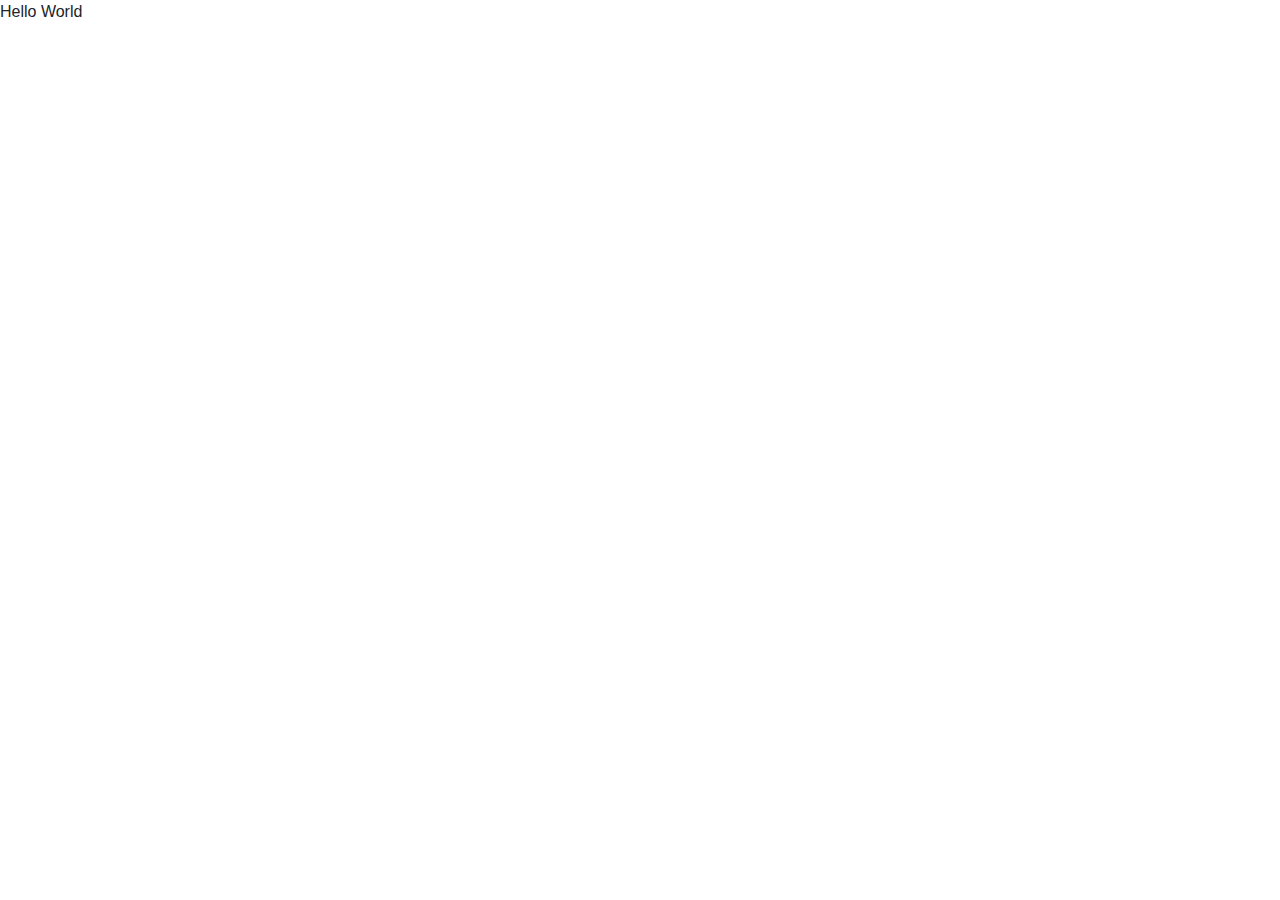
==== index.html @ 58c89ba2 "first commit" ====
<!DOCTYPE HTML>
<html>

<head>
	<title>Mouth Burst</title>
	<meta charset="utf-8" />
	<meta name="viewport" content="width=device-width, initial-scale=1, user-scalable=no" />
	<link rel="stylesheet" href="assets/css/main.css" />
	<link rel="stylesheet" href="https://stackpath.bootstrapcdn.com/bootstrap/4.3.1/css/bootstrap.min.css" />

</head>

<body>

Hello World

</body>

</html>
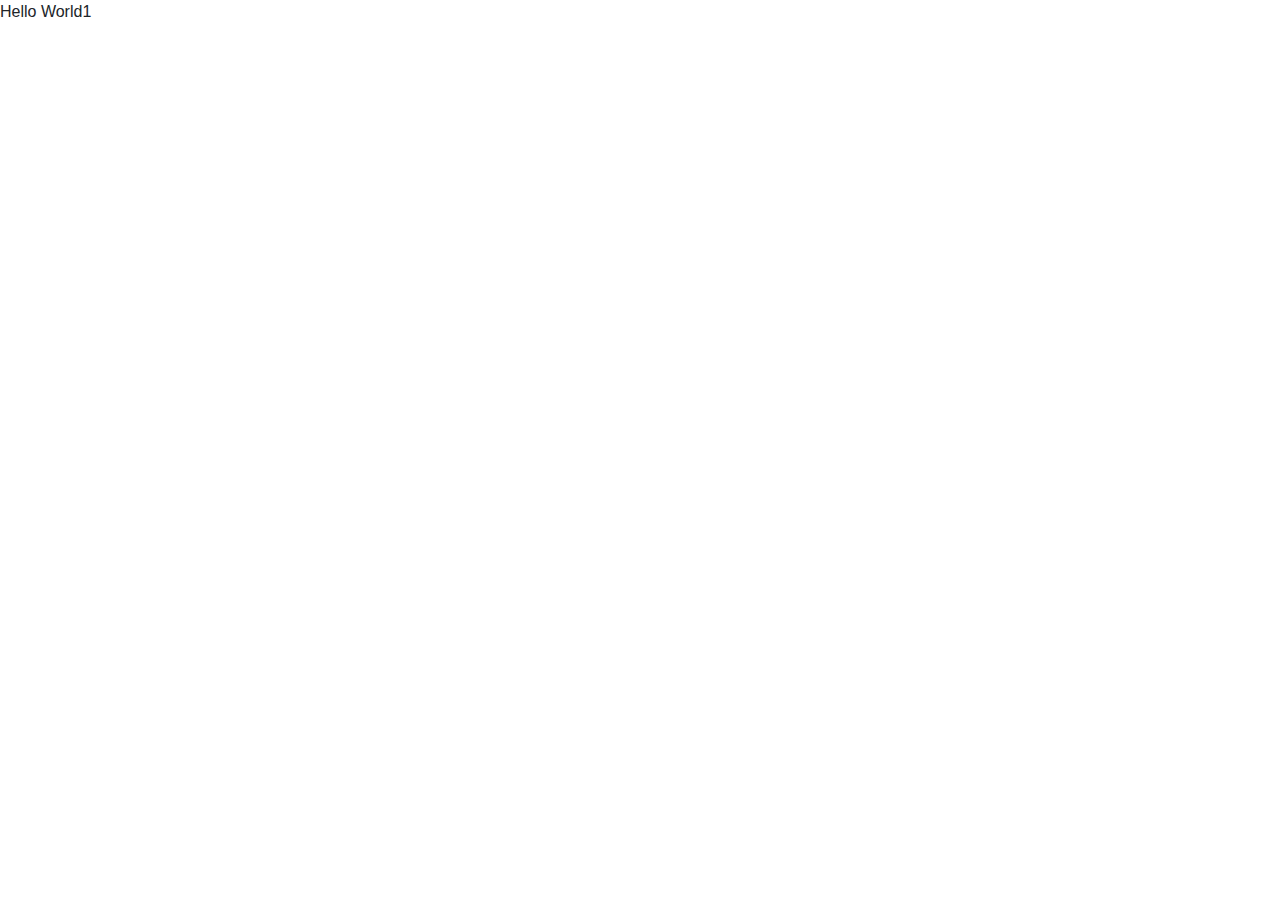
==== commit 40b46edd: "t1" ====
--- a/index.html
+++ b/index.html
@@ -5,14 +5,13 @@
 	<title>Mouth Burst</title>
 	<meta charset="utf-8" />
 	<meta name="viewport" content="width=device-width, initial-scale=1, user-scalable=no" />
-	<link rel="stylesheet" href="assets/css/main.css" />
 	<link rel="stylesheet" href="https://stackpath.bootstrapcdn.com/bootstrap/4.3.1/css/bootstrap.min.css" />
 
 </head>
 
 <body>
 
-Hello World
+Hello World1
 
 </body>
 
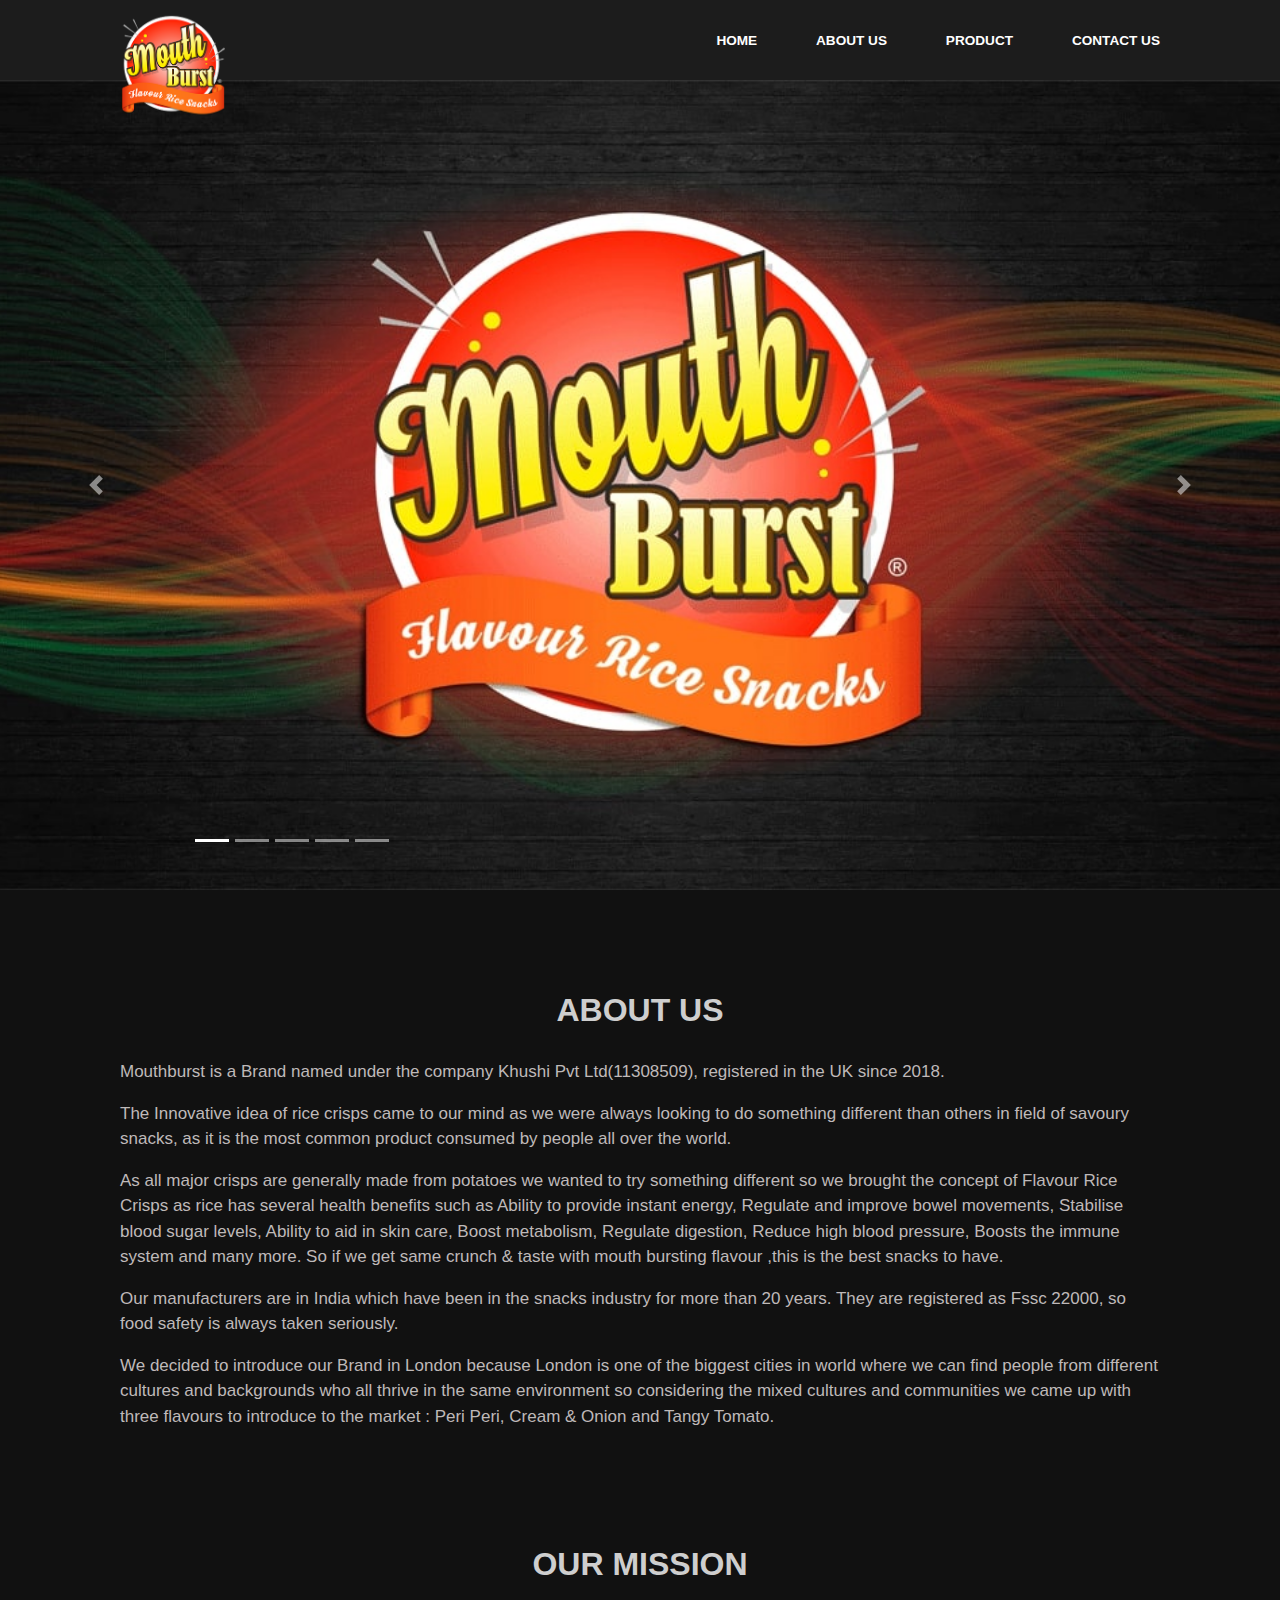
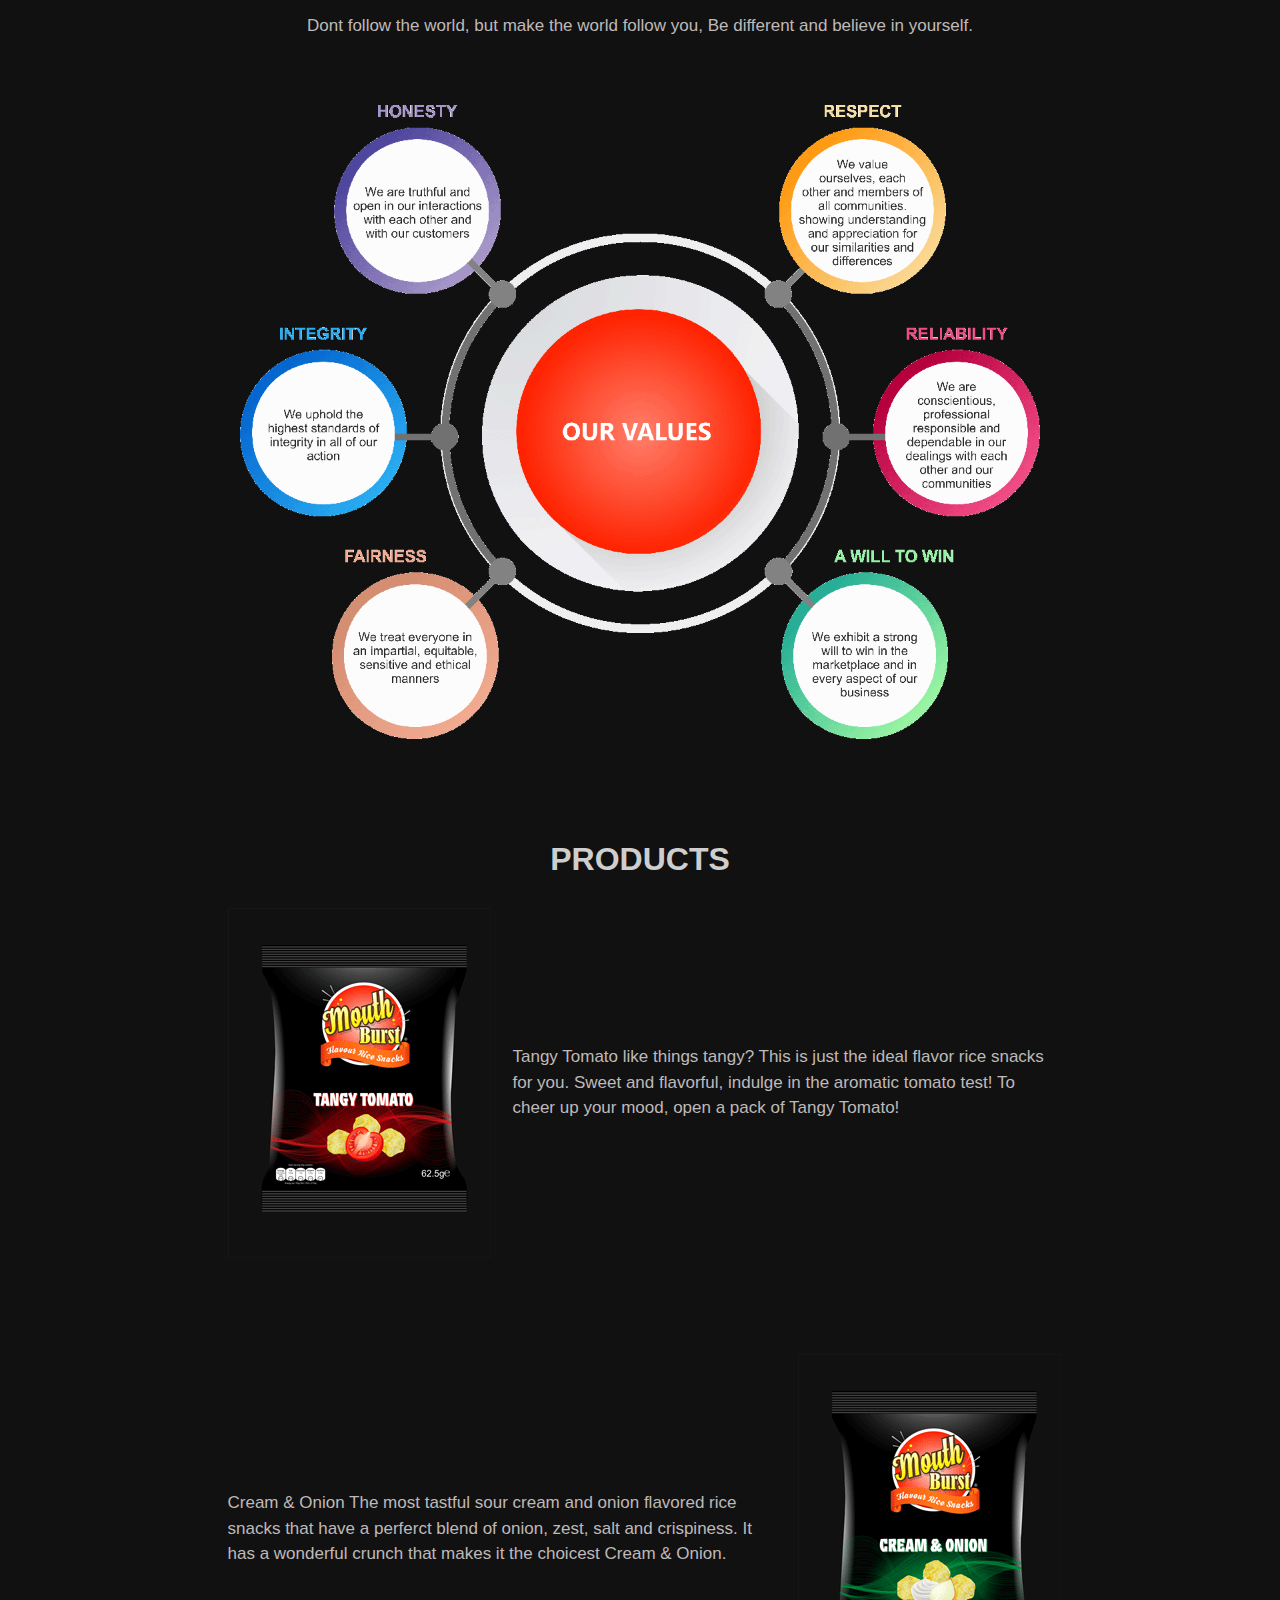
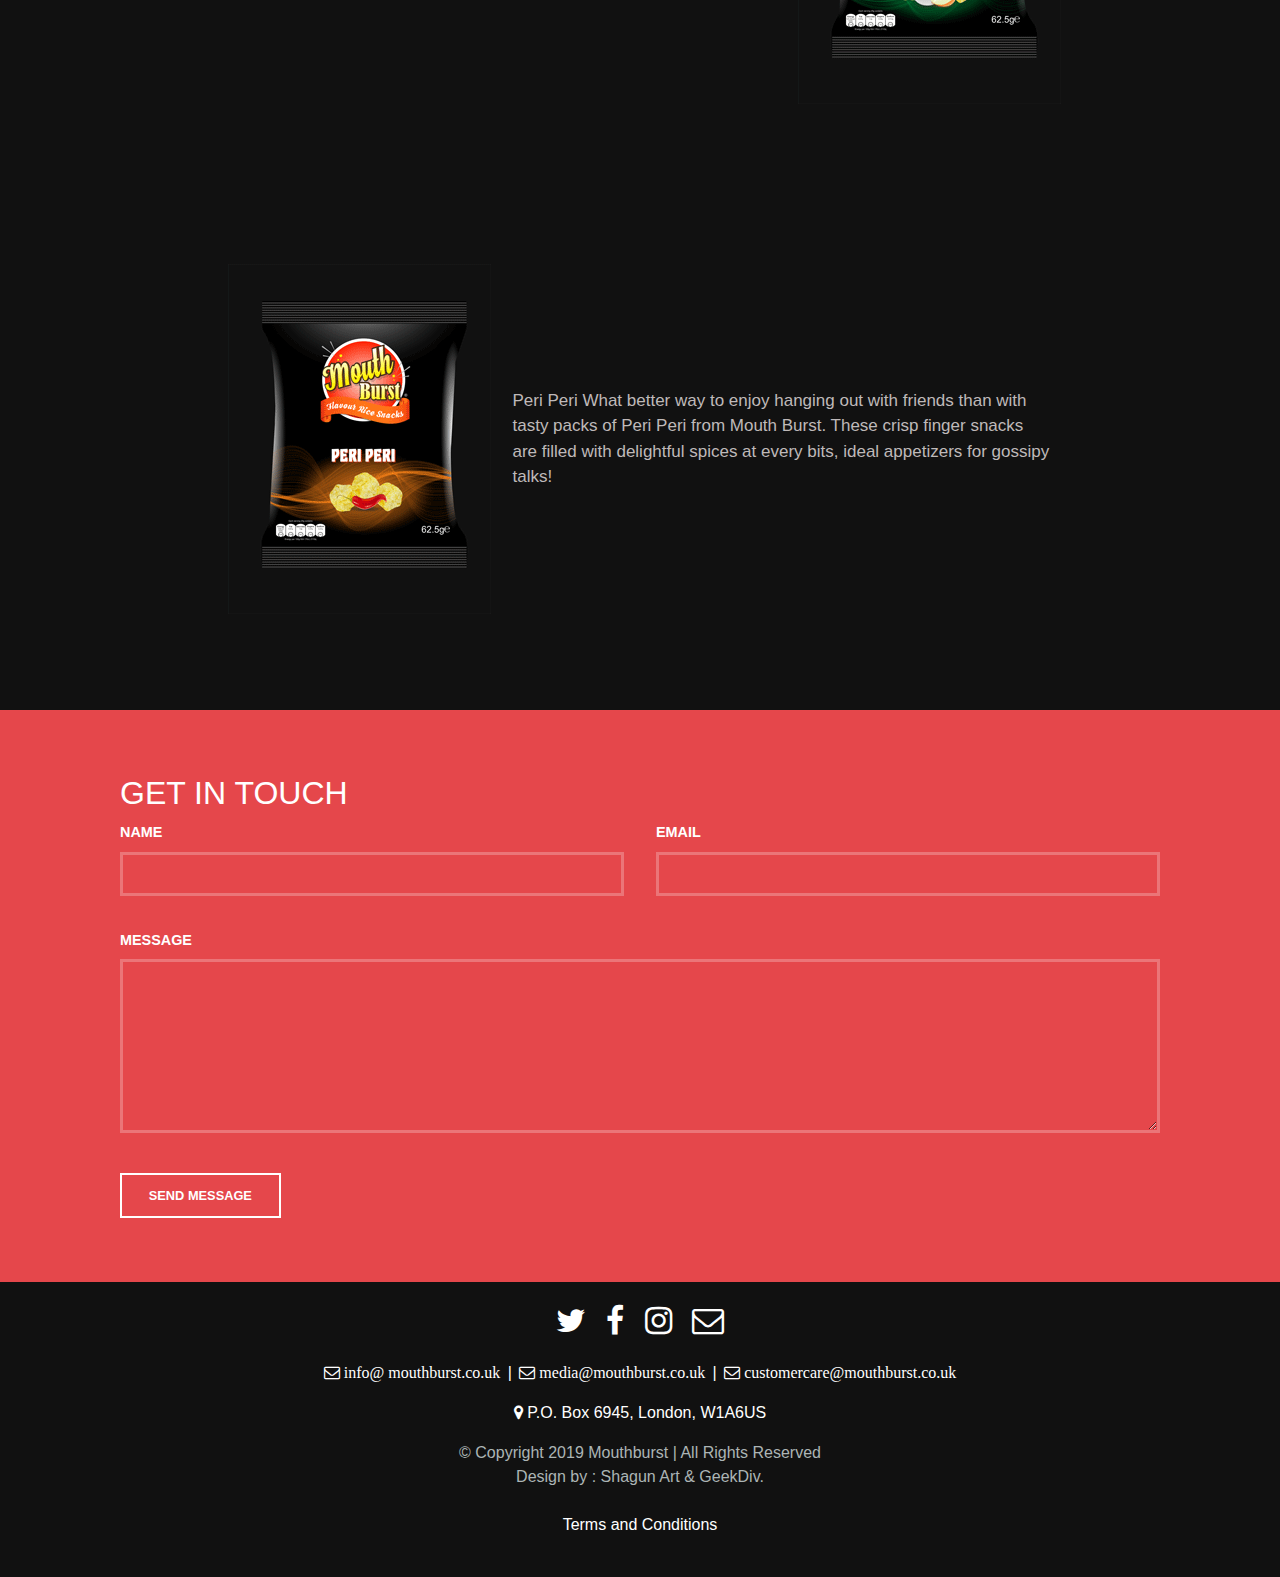
==== commit 734186a9: "t2" ====
--- a/index.html
+++ b/index.html
@@ -1,17 +1,399 @@
 <!DOCTYPE HTML>
+<!--
+	@Author : Divyesh Kanzariya
+	@Design By : GeekDiv
+	Released for free under the Creative Commons Attribution 3.0 license
+-->
 <html>
 
 <head>
 	<title>Mouth Burst</title>
 	<meta charset="utf-8" />
 	<meta name="viewport" content="width=device-width, initial-scale=1, user-scalable=no" />
+	<link rel="stylesheet" href="assets/css/main.css" />
 	<link rel="stylesheet" href="https://stackpath.bootstrapcdn.com/bootstrap/4.3.1/css/bootstrap.min.css" />
 
 </head>
 
 <body>
 
-Hello World1
+	<!-- Header -->
+	<header id="header">
+		<div class="inner">
+
+			<div class="logos">
+				<img src="images/logo.png" alt="" />
+			</div>
+
+			<nav id="nav">
+				<a href="./">Home</a>
+				<a href="#aboutUs">About Us</a>
+				<a href="#product">Product</a>
+				<a href="#contactUs">Contact Us</a>
+			</nav>
+		</div>
+	</header>
+	<a href="#menu" class="navPanelToggle"><span class="fa fa-bars"></span></a>
+
+	<!-- Banner -->
+	<div id="carouselExampleIndicators" class="carousel slide d-none d-md-block d-lg-block" data-ride="carousel">
+		<ol class="carousel-indicators bg">
+			<li data-target="#carouselExampleIndicators" data-slide-to="0" class="active"></li>
+			<li data-target="#carouselExampleIndicators" data-slide-to="1"></li>
+			<li data-target="#carouselExampleIndicators" data-slide-to="2"></li>
+			<li data-target="#carouselExampleIndicators" data-slide-to="3"></li>
+			<li data-target="#carouselExampleIndicators" data-slide-to="4"></li>
+		</ol>
+		<div class="carousel-inner" role="listbox">
+			<!-- Slide One - Set the background image for this slide in the line below -->
+			<div class="carousel-item slider-img-1 active">
+				<div class="carousel-caption d-none d-md-block">
+					<!-- <h2 class="display-4">First Slide</h2>
+						 <p class="lead">This is a description for the first slide.</p> -->
+				</div>
+			</div>
+
+			<!-- Slide Two - Set the background image for this slide in the line below -->
+			<div class="carousel-item slider-img-2">
+				<div class="carousel-caption d-none d-md-block">
+					<!-- <h2 class="display-4">Second Slide</h2>
+						 <p class="lead">This is a description for the second slide.</p> -->
+				</div>
+			</div>
+			<!-- Slide Three - Set the background image for this slide in the line below -->
+			<div class="carousel-item slider-img-3">
+				<div class="carousel-caption d-none d-md-block">
+					<!-- <h2 class="display-4">Third Slide</h2>
+						 <p class="lead">This is a description for the third slide.</p> -->
+				</div>
+			</div>
+			<!-- Slide Four - Set the background image for this slide in the line below -->
+			<div class="carousel-item slider-img-4">
+				<div class="carousel-caption d-none d-md-block">
+					<!-- <h2 class="display-4">Third Slide</h2>
+						   <p class="lead">This is a description for the third slide.</p> -->
+				</div>
+			</div>
+			<!-- Slide Five - Set the background image for this slide in the line below -->
+			<div class="carousel-item slider-img-5">
+				<div class="carousel-caption d-none d-md-block">
+					<!-- <h2 class="display-4">Third Slide</h2>
+						   <p class="lead">This is a description for the third slide.</p> -->
+				</div>
+			</div>
+		</div>
+		<a class="carousel-control-prev" href="#carouselExampleIndicators" role="button" data-slide="prev">
+			<span class="carousel-control-prev-icon" aria-hidden="true"></span>
+			<span class="sr-only">Previous</span>
+		</a>
+		<a class="carousel-control-next" href="#carouselExampleIndicators" role="button" data-slide="next">
+			<span class="carousel-control-next-icon" aria-hidden="true"></span>
+			<span class="sr-only">Next</span>
+		</a>
+	</div>
+
+	<div id="carouselExampleIndicatorsM" class="carousel slide d-block d-sm-none" data-ride="carousel">
+		<ol class="carousel-indicators bg">
+			<li data-target="#carouselExampleIndicatorsM" data-slide-to="0" class="active"></li>
+			<li data-target="#carouselExampleIndicatorsM" data-slide-to="1"></li>
+			<li data-target="#carouselExampleIndicatorsM" data-slide-to="2"></li>
+			<li data-target="#carouselExampleIndicatorsM" data-slide-to="3"></li>
+			<li data-target="#carouselExampleIndicatorsM" data-slide-to="4"></li>
+		</ol>
+		<div class="carousel-inner" role="listbox">
+			<div class="carousel-item slider-img-m-1 active">
+				<div class="carousel-caption d-none d-md-block">
+				</div>
+			</div>
+
+			<div class="carousel-item slider-img-m-2">
+				<div class="carousel-caption d-none d-md-block">
+				</div>
+			</div>
+			<div class="carousel-item slider-img-m-3">
+				<div class="carousel-caption d-none d-md-block">
+				</div>
+			</div>
+			<div class="carousel-item slider-img-m-4">
+				<div class="carousel-caption d-none d-md-block">
+				</div>
+			</div>
+			<div class="carousel-item slider-img-m-5">
+				<div class="carousel-caption d-none d-md-block">
+				</div>
+			</div>
+		</div>
+		<a class="carousel-control-prev" href="#carouselExampleIndicatorsM" role="button" data-slide="prev">
+			<span class="carousel-control-prev-icon" aria-hidden="true"></span>
+			<span class="sr-only">Previous</span>
+		</a>
+		<a class="carousel-control-next" href="#carouselExampleIndicatorsM" role="button" data-slide="next">
+			<span class="carousel-control-next-icon" aria-hidden="true"></span>
+			<span class="sr-only">Next</span>
+		</a>
+	</div>
+
+	<section id="aboutUs">
+		<div class="inner about pad50">
+			<header>
+				<div class="text-center product-lbl bot-pad">ABOUT US</div>
+			</header>
+			<p>Mouthburst is a Brand named under the company Khushi Pvt Ltd(11308509), registered in the UK since 2018.
+			</p>
+
+			<p>The Innovative idea of rice crisps came to our mind as we were always looking to do something different
+				than others in field of savoury snacks, as it is the most common product consumed by people all over the
+				world.</p>
+
+			<p>As all major crisps are generally made from potatoes we wanted to try something different so we brought
+				the concept of Flavour Rice Crisps as rice has several health benefits such as
+				Ability to provide instant energy, Regulate and improve bowel movements, Stabilise blood sugar levels,
+				Ability to aid in skin care, Boost metabolism, Regulate digestion, Reduce high blood pressure, Boosts
+				the immune system and many more. So if we get same crunch & taste with mouth bursting flavour ,this is
+				the best snacks to have.</p>
+
+			<p>Our manufacturers are in India which have been in the snacks industry for more than 20 years. They are
+				registered as Fssc 22000, so food safety is always taken seriously. </p>
+
+			<p>We decided to introduce our Brand in London because London is one of the biggest cities in world where we
+				can find people from different cultures and backgrounds who all thrive in the same environment so
+				considering the mixed cultures and communities we came up with three flavours to introduce to the market
+				: Peri Peri, Cream & Onion and Tangy Tomato.</p>
+		</div>
+
+		<div class="inner about pad50 pad-top20">
+			<header>
+				<div class="text-center product-lbl bot-pad top-pad">OUR MISSION</div>
+			</header>
+			<p class="text-center">Dont follow the world, but make the world follow you, Be different and believe in
+				yourself.</p>
+		</div>
+
+		<div class="inner about img-width-50">
+			<div class="text-center">
+				<img class="img-fluid" src="images/our-values.png" alt="" />
+			</div>
+
+		</div>
+
+
+		<div id="product"> </div>
+	</section>
+
+
+
+	<!-- Three -->
+	<section id="three">
+		<div class="text-center product-lbl bot-pad">PRODUCTS</div>
+		<div class="inner d-block d-sm-none">
+
+			<article>
+				<div class="content">
+					<!-- <span class="icon fa-laptop"></span>
+							<header>
+								<h3>Tempus Feugiat</h3>
+							</header>
+							<p>Morbi interdum mollis sapien. Sed ac risus. Phasellus lacinia, magna lorem ullamcorper laoreet, lectus arcu.</p>
+							<ul class="actions">
+								<li><a href="#" class="button alt">Learn More</a></li>
+							</ul> -->
+
+					<div class="product-item text-center">
+						<img src="images/mb1.png" alt="" />
+					</div>
+					<div class="text-center co product-name">Tangy Tomato</div>
+					<p class="pad15 text-center">
+						Tangy Tomato like things tangy? This is just the ideal flavor
+						rice snacks for you. Sweet and flavorful, indulge in the aromatic
+						tomato test! To cheer up your mood, open a pack of Tangy Tomato!
+					</p>
+				</div>
+			</article>
+			<article>
+				<div class="content">
+					<div class="product-item text-center">
+						<img src="images/mb2.png" alt="" />
+					</div>
+					<div class="text-center co product-name">Cream & Onion</div>
+					<p class="pad15 text-center">
+						Cream & Onion The most tastful sour cream and onion flavored rice
+						snacks that have a perferct blend of onion, zest, salt and
+						crispiness. It has a wonderful crunch that makes it the choicest
+						Cream & Onion.
+					</p>
+				</div>
+			</article>
+			<article>
+				<div class="content">
+					<div class="product-item text-center">
+						<img src="images/mb3.png" alt="" />
+					</div>
+					<div class="text-center co product-name">Prei Peri</div>
+				</div>
+				<p class="pad15 text-center">
+					Peri Peri What better way to enjoy hanging out with friends than
+					with tasty packs of Peri Peri from Mouth Burst. These crisp finger
+					snacks are filled with delightful spices at every bits, ideal
+					appetizers for gossipy talks!
+				</p>
+			</article>
+		</div>
+
+		<div>
+
+			<!-- One -->
+			<section id="one" class="pd-sec">
+				<div class="container">
+					<div class="row justify-content-md-center">
+						<div class="col-3">
+							<div class="product-item text-center">
+								<img src="images/mb1.png" alt="" />
+							</div>
+						</div>
+						<div class="col-9 col-md-6 col-sm-6 align-self-center pd-text">
+							Tangy Tomato like things tangy? This is just the ideal flavor rice
+							snacks for you. Sweet and flavorful, indulge in the aromatic tomato
+							test! To cheer up your mood, open a pack of Tangy Tomato!
+						</div>
+					</div>
+				</div>
+			</section>
+
+			<section id="secProduct" class="pd-sec">
+				<div class="container">
+					<div class="row justify-content-md-center">
+						<div class="col-9 col-md-6 col-sm-6 align-self-center pd-text">
+							Cream & Onion The most tastful sour cream and onion flavored rice
+							snacks that have a perferct blend of onion, zest, salt and
+							crispiness. It has a wonderful crunch that makes it the choicest
+							Cream & Onion.
+						</div>
+						<div class="col-3">
+							<div class="product-item text-center">
+								<img src="images/mb2.png" alt="" />
+							</div>
+						</div>
+					</div>
+				</div>
+			</section>
+
+			<section id="thirdProduct" class="pd-sec">
+				<div class="container">
+					<div class="row justify-content-md-center">
+						<div class="col-3">
+							<div class="product-item text-center">
+								<img src="images/mb3.png" alt="" />
+							</div>
+						</div>
+						<div class="col-9 col-md-6 col-sm-6 align-self-center pd-text">
+							Peri Peri What better way to enjoy hanging out with friends than
+							with tasty packs of Peri Peri from Mouth Burst. These crisp finger
+							snacks are filled with delightful spices at every bits, ideal
+							appetizers for gossipy talks!
+						</div>
+					</div>
+				</div>
+				<div id="contactUs"></div>
+			</section>
+
+
+		</div>
+
+
+
+
+
+	</section>
+
+	<!-- Footer -->
+	<section id="footer">
+		<div class="inner">
+			<header>
+				<h2>Get in Touch</h2>
+			</header>
+			<form method="post" action="#">
+				<div class="field half first">
+					<label for="name">Name</label>
+					<input type="text" name="name" id="name" />
+				</div>
+				<div class="field half">
+					<label for="email">Email</label>
+					<input type="text" name="email" id="email" />
+				</div>
+				<div class="field">
+					<label for="message">Message</label>
+					<textarea name="message" id="message" rows="6"></textarea>
+				</div>
+				<ul class="actions">
+					<li><input type="submit" value="Send Message" class="alt" /></li>
+				</ul>
+			</form>
+			<!-- <div class="copyright">
+						&copy; GeekDiv Design by : <a href="">GeekDiv</a>. Images by <a href="">Shagun Art</a>
+					</div> -->
+		</div>
+	</section>
+
+	<footer id="footer-item" class="text-center">
+		<div class="container">
+			<ul class="icons">
+				<li class="mrg-top"><a class="icon fa-twitter icon-color-white"
+						href="https://twitter.com/mouthburst"><span class="label">Twitter</span></a></li>
+				<li class="mrg-top"><a class="icon fa-facebook icon-color-white"
+						href="https://www.facebook.com/mouthburst.co.uk/"><span class="label">Facebook</span></a></li>
+				<li class="mrg-top"><a class="icon fa-instagram icon-color-white"
+						href="https://www.instagram.com/mouthburst.co.uk/"><span class="label">Instagram</span></a></li>
+				<li class="mrg-top"><a class="icon fa-envelope-o icon-color-white"
+						href="mailto:info@ mouthburst.co.uk"><span class="label">Email</span></a></li>
+			</ul>
+		</div>
+
+		<p>
+			<a href="mailto:info@ mouthburst.co.uk" class="icon-color-white">
+				<i class="fa fa-envelope-o"> info@ mouthburst.co.uk</i>
+			</a>
+			<span class="pad-top-bot">|</span>
+			<a href="mailto:media@mouthburst.co.uk" class="icon-color-white">
+				<i class="fa fa-envelope-o"> media@mouthburst.co.uk</i>
+			</a>
+			<span class="pad-top-bot">|</span>
+			<a href="mailto:customercare@mouthburst.co.uk" class="icon-color-white">
+				<i class="fa fa-envelope-o"> customercare@mouthburst.co.uk</i>
+			</a>
+
+			<div class="text-center">
+				<a class="icon-color-white ">
+					<i class="fa fa-map-marker"></i> P.O. Box 6945, London, W1A6US
+				</a>
+			</div>
+
+
+		</p>
+
+		<p>
+			<span class="copyright">
+				&copy; Copyright 2019 Mouthburst | All Rights Reserved
+				<span class=" d-none d-md-block d-lg-block">
+					Design by : Shagun Art & GeekDiv.
+				</span>
+				<br />
+				<a class="icon-color-white" href="./term-and-condition">
+					Terms and Conditions
+				</a>
+
+			</span>
+			<div class="hideDiv">
+				&copy;
+			</div>
+	</footer>
+
+
+	<!-- Scripts -->
+	<script src="assets/js/jquery.min.js"></script>
+	<script src="https://stackpath.bootstrapcdn.com/bootstrap/4.3.1/js/bootstrap.bundle.min.js"></script>
+	<script src="assets/js/skel.min.js"></script>
+	<script src="assets/js/util.js"></script>
+	<script src="assets/js/main.js"></script>
 
 </body>
 
--- a/assets/css/main.css
+++ b/assets/css/main.css
@@ -0,0 +1,3792 @@
+@import url(font-awesome.min.css);
+@import url("https://fonts.googleapis.com/css?family=Lato:300,400,700|Pacifico");
+
+/*
+	@Author : Divyesh Kanzariya
+	@Design By : GeekDiv
+	Released for free under the Creative Commons Attribution 3.0 license
+*/
+
+/* Reset */
+
+html,
+body,
+div,
+span,
+applet,
+object,
+iframe,
+h1,
+h2,
+h3,
+h4,
+h5,
+h6,
+p,
+blockquote,
+pre,
+a,
+abbr,
+acronym,
+address,
+big,
+cite,
+code,
+del,
+dfn,
+em,
+img,
+ins,
+kbd,
+q,
+s,
+samp,
+small,
+strike,
+strong,
+sub,
+sup,
+tt,
+var,
+b,
+u,
+i,
+center,
+dl,
+dt,
+dd,
+ol,
+ul,
+li,
+fieldset,
+form,
+label,
+legend,
+table,
+caption,
+tbody,
+tfoot,
+thead,
+tr,
+th,
+td,
+article,
+aside,
+canvas,
+details,
+embed,
+figure,
+figcaption,
+footer,
+header,
+hgroup,
+menu,
+nav,
+output,
+ruby,
+section,
+summary,
+time,
+mark,
+audio,
+video {
+	margin: 0;
+	padding: 0;
+	border: 0;
+	font-size: 100%;
+	font: inherit;
+	vertical-align: baseline;
+}
+article,
+aside,
+details,
+figcaption,
+figure,
+footer,
+header,
+hgroup,
+menu,
+nav,
+section {
+	display: block;
+}
+body {
+	line-height: 1;
+}
+ol,
+ul {
+	list-style: none;
+}
+blockquote,
+q {
+	quotes: none;
+}
+blockquote:before,
+blockquote:after,
+q:before,
+q:after {
+	content: '';
+	content: none;
+}
+table {
+	border-collapse: collapse;
+	border-spacing: 0;
+}
+body {
+	-webkit-text-size-adjust: none;
+}
+/* Box Model */
+
+*,
+*:before,
+*:after {
+	-moz-box-sizing: border-box;
+	-webkit-box-sizing: border-box;
+	box-sizing: border-box;
+}
+/* Containers */
+
+.container {
+	margin-left: auto;
+	margin-right: auto;
+}
+.container.\31 25\25 {
+	width: 100%;
+	max-width: 100em;
+	min-width: 80em;
+}
+.container.\37 5\25 {
+	width: 60em;
+}
+.container.\35 0\25 {
+	width: 40em;
+}
+.container.\32 5\25 {
+	width: 20em;
+}
+.container {
+	width: 80em;
+}
+@media screen and (max-width: 1680px) {
+	.container.\31 25\25 {
+		width: 100%;
+		max-width: 100em;
+		min-width: 80em;
+	}
+	.container.\37 5\25 {
+		width: 60em;
+	}
+	.container.\35 0\25 {
+		width: 40em;
+	}
+	.container.\32 5\25 {
+		width: 20em;
+	}
+	.container {
+		width: 80em;
+	}
+}
+@media screen and (max-width: 1280px) {
+	.container.\31 25\25 {
+		width: 100%;
+		max-width: 81.25em;
+		min-width: 65em;
+	}
+	.container.\37 5\25 {
+		width: 48.75em;
+	}
+	.container.\35 0\25 {
+		width: 32.5em;
+	}
+	.container.\32 5\25 {
+		width: 16.25em;
+	}
+	.container {
+		width: 65em;
+	}
+}
+@media screen and (max-width: 980px) {
+	.container.\31 25\25 {
+		width: 100%;
+		max-width: 112.5%;
+		min-width: 90%;
+	}
+	.container.\37 5\25 {
+		width: 67.5%;
+	}
+	.container.\35 0\25 {
+		width: 45%;
+	}
+	.container.\32 5\25 {
+		width: 22.5%;
+	}
+	.container {
+		width: 90%;
+	}
+}
+@media screen and (max-width: 736px) {
+	.container.\31 25\25 {
+		width: 100%;
+		max-width: 112.5%;
+		min-width: 90%;
+	}
+	.container.\37 5\25 {
+		width: 67.5%;
+	}
+	.container.\35 0\25 {
+		width: 45%;
+	}
+	.container.\32 5\25 {
+		width: 22.5%;
+	}
+	.container {
+		width: 90% !important;
+	}
+}
+@media screen and (max-width: 480px) {
+	.container.\31 25\25 {
+		width: 100%;
+		max-width: 112.5%;
+		min-width: 90%;
+	}
+	.container.\37 5\25 {
+		width: 67.5%;
+	}
+	.container.\35 0\25 {
+		width: 45%;
+	}
+	.container.\32 5\25 {
+		width: 22.5%;
+	}
+	.container {
+		width: 90% !important;
+	}
+}
+/* Grid */
+
+.row {
+	border-bottom: solid 1px transparent;
+	-moz-box-sizing: border-box;
+	-webkit-box-sizing: border-box;
+	box-sizing: border-box;
+}
+.row > * {
+	float: left;
+	-moz-box-sizing: border-box;
+	-webkit-box-sizing: border-box;
+	box-sizing: border-box;
+}
+.row:after,
+.row:before {
+	content: '';
+	display: block;
+	clear: both;
+	height: 0;
+}
+.row.uniform > * >:first-child {
+	margin-top: 0;
+}
+.row.uniform > * >:last-child {
+	margin-bottom: 0;
+}
+.row.\30 \25 > * {
+	padding: 0 0 0 0em;
+}
+.row.\30 \25 {
+	margin: 0 0 -1px 0em;
+}
+.row.uniform.\30 \25 > * {
+	padding: 0em 0 0 0em;
+}
+.row.uniform.\30 \25 {
+	margin: 0em 0 -1px 0em;
+}
+.row > * {
+	padding: 0 0 0 2em;
+}
+.row {
+	margin: 0 0 -1px -2em;
+}
+.row.uniform > * {
+	padding: 2em 0 0 2em;
+}
+.row.uniform {
+	margin: -2em 0 -1px -2em;
+}
+.row.\32 00\25 > * {
+	padding: 0 0 0 4em;
+}
+.row.\32 00\25 {
+	margin: 0 0 -1px -4em;
+}
+.row.uniform.\32 00\25 > * {
+	padding: 4em 0 0 4em;
+}
+.row.uniform.\32 00\25 {
+	margin: -4em 0 -1px -4em;
+}
+.row.\31 50\25 > * {
+	padding: 0 0 0 3em;
+}
+.row.\31 50\25 {
+	margin: 0 0 -1px -3em;
+}
+.row.uniform.\31 50\25 > * {
+	padding: 3em 0 0 3em;
+}
+.row.uniform.\31 50\25 {
+	margin: -3em 0 -1px -3em;
+}
+.row.\35 0\25 > * {
+	padding: 0 0 0 1em;
+}
+.row.\35 0\25 {
+	margin: 0 0 -1px -1em;
+}
+.row.uniform.\35 0\25 > * {
+	padding: 1em 0 0 1em;
+}
+.row.uniform.\35 0\25 {
+	margin: -1em 0 -1px -1em;
+}
+.row.\32 5\25 > * {
+	padding: 0 0 0 0.5em;
+}
+.row.\32 5\25 {
+	margin: 0 0 -1px -0.5em;
+}
+.row.uniform.\32 5\25 > * {
+	padding: 0.5em 0 0 0.5em;
+}
+.row.uniform.\32 5\25 {
+	margin: -0.5em 0 -1px -0.5em;
+}
+.\31 2u,
+.\31 2u\24 {
+	width: 100%;
+	clear: none;
+	margin-left: 0;
+}
+.\31 1u,
+.\31 1u\24 {
+	width: 91.6666666667%;
+	clear: none;
+	margin-left: 0;
+}
+.\31 0u,
+.\31 0u\24 {
+	width: 83.3333333333%;
+	clear: none;
+	margin-left: 0;
+}
+.\39 u,
+.\39 u\24 {
+	width: 75%;
+	clear: none;
+	margin-left: 0;
+}
+.\38 u,
+.\38 u\24 {
+	width: 66.6666666667%;
+	clear: none;
+	margin-left: 0;
+}
+.\37 u,
+.\37 u\24 {
+	width: 58.3333333333%;
+	clear: none;
+	margin-left: 0;
+}
+.\36 u,
+.\36 u\24 {
+	width: 50%;
+	clear: none;
+	margin-left: 0;
+}
+.\35 u,
+.\35 u\24 {
+	width: 41.6666666667%;
+	clear: none;
+	margin-left: 0;
+}
+.\34 u,
+.\34 u\24 {
+	width: 33.3333333333%;
+	clear: none;
+	margin-left: 0;
+}
+.\33 u,
+.\33 u\24 {
+	width: 25%;
+	clear: none;
+	margin-left: 0;
+}
+.\32 u,
+.\32 u\24 {
+	width: 16.6666666667%;
+	clear: none;
+	margin-left: 0;
+}
+.\31 u,
+.\31 u\24 {
+	width: 8.3333333333%;
+	clear: none;
+	margin-left: 0;
+}
+.\31 2u\24 + *,
+.\31 1u\24 + *,
+.\31 0u\24 + *,
+.\39 u\24 + *,
+.\38 u\24 + *,
+.\37 u\24 + *,
+.\36 u\24 + *,
+.\35 u\24 + *,
+.\34 u\24 + *,
+.\33 u\24 + *,
+.\32 u\24 + *,
+.\31 u\24 + * {
+	clear: left;
+}
+.\-11u {
+	margin-left: 91.66667%;
+}
+.\-10u {
+	margin-left: 83.33333%;
+}
+.\-9u {
+	margin-left: 75%;
+}
+.\-8u {
+	margin-left: 66.66667%;
+}
+.\-7u {
+	margin-left: 58.33333%;
+}
+.\-6u {
+	margin-left: 50%;
+}
+.\-5u {
+	margin-left: 41.66667%;
+}
+.\-4u {
+	margin-left: 33.33333%;
+}
+.\-3u {
+	margin-left: 25%;
+}
+.\-2u {
+	margin-left: 16.66667%;
+}
+.\-1u {
+	margin-left: 8.33333%;
+}
+@media screen and (max-width: 1680px) {
+	.row > * {
+		padding: 0 0 0 2em;
+	}
+	.row {
+		margin: 0 0 -1px -2em;
+	}
+	.row.uniform > * {
+		padding: 2em 0 0 2em;
+	}
+	.row.uniform {
+		margin: -2em 0 -1px -2em;
+	}
+	.row.\32 00\25 > * {
+		padding: 0 0 0 4em;
+	}
+	.row.\32 00\25 {
+		margin: 0 0 -1px -4em;
+	}
+	.row.uniform.\32 00\25 > * {
+		padding: 4em 0 0 4em;
+	}
+	.row.uniform.\32 00\25 {
+		margin: -4em 0 -1px -4em;
+	}
+	.row.\31 50\25 > * {
+		padding: 0 0 0 3em;
+	}
+	.row.\31 50\25 {
+		margin: 0 0 -1px -3em;
+	}
+	.row.uniform.\31 50\25 > * {
+		padding: 3em 0 0 3em;
+	}
+	.row.uniform.\31 50\25 {
+		margin: -3em 0 -1px -3em;
+	}
+	.row.\35 0\25 > * {
+		padding: 0 0 0 1em;
+	}
+	.row.\35 0\25 {
+		margin: 0 0 -1px -1em;
+	}
+	.row.uniform.\35 0\25 > * {
+		padding: 1em 0 0 1em;
+	}
+	.row.uniform.\35 0\25 {
+		margin: -1em 0 -1px -1em;
+	}
+	.row.\32 5\25 > * {
+		padding: 0 0 0 0.5em;
+	}
+	.row.\32 5\25 {
+		margin: 0 0 -1px -0.5em;
+	}
+	.row.uniform.\32 5\25 > * {
+		padding: 0.5em 0 0 0.5em;
+	}
+	.row.uniform.\32 5\25 {
+		margin: -0.5em 0 -1px -0.5em;
+	}
+	.\31 2u\28xlarge\29,
+	.\31 2u\24\28xlarge\29 {
+		width: 100%;
+		clear: none;
+		margin-left: 0;
+	}
+	.\31 1u\28xlarge\29,
+	.\31 1u\24\28xlarge\29 {
+		width: 91.6666666667%;
+		clear: none;
+		margin-left: 0;
+	}
+	.\31 0u\28xlarge\29,
+	.\31 0u\24\28xlarge\29 {
+		width: 83.3333333333%;
+		clear: none;
+		margin-left: 0;
+	}
+	.\39 u\28xlarge\29,
+	.\39 u\24\28xlarge\29 {
+		width: 75%;
+		clear: none;
+		margin-left: 0;
+	}
+	.\38 u\28xlarge\29,
+	.\38 u\24\28xlarge\29 {
+		width: 66.6666666667%;
+		clear: none;
+		margin-left: 0;
+	}
+	.\37 u\28xlarge\29,
+	.\37 u\24\28xlarge\29 {
+		width: 58.3333333333%;
+		clear: none;
+		margin-left: 0;
+	}
+	.\36 u\28xlarge\29,
+	.\36 u\24\28xlarge\29 {
+		width: 50%;
+		clear: none;
+		margin-left: 0;
+	}
+	.\35 u\28xlarge\29,
+	.\35 u\24\28xlarge\29 {
+		width: 41.6666666667%;
+		clear: none;
+		margin-left: 0;
+	}
+	.\34 u\28xlarge\29,
+	.\34 u\24\28xlarge\29 {
+		width: 33.3333333333%;
+		clear: none;
+		margin-left: 0;
+	}
+	.\33 u\28xlarge\29,
+	.\33 u\24\28xlarge\29 {
+		width: 25%;
+		clear: none;
+		margin-left: 0;
+	}
+	.\32 u\28xlarge\29,
+	.\32 u\24\28xlarge\29 {
+		width: 16.6666666667%;
+		clear: none;
+		margin-left: 0;
+	}
+	.\31 u\28xlarge\29,
+	.\31 u\24\28xlarge\29 {
+		width: 8.3333333333%;
+		clear: none;
+		margin-left: 0;
+	}
+	.\31 2u\24\28xlarge\29 + *,
+	.\31 1u\24\28xlarge\29 + *,
+	.\31 0u\24\28xlarge\29 + *,
+	.\39 u\24\28xlarge\29 + *,
+	.\38 u\24\28xlarge\29 + *,
+	.\37 u\24\28xlarge\29 + *,
+	.\36 u\24\28xlarge\29 + *,
+	.\35 u\24\28xlarge\29 + *,
+	.\34 u\24\28xlarge\29 + *,
+	.\33 u\24\28xlarge\29 + *,
+	.\32 u\24\28xlarge\29 + *,
+	.\31 u\24\28xlarge\29 + * {
+		clear: left;
+	}
+	.\-11u\28xlarge\29 {
+		margin-left: 91.66667%;
+	}
+	.\-10u\28xlarge\29 {
+		margin-left: 83.33333%;
+	}
+	.\-9u\28xlarge\29 {
+		margin-left: 75%;
+	}
+	.\-8u\28xlarge\29 {
+		margin-left: 66.66667%;
+	}
+	.\-7u\28xlarge\29 {
+		margin-left: 58.33333%;
+	}
+	.\-6u\28xlarge\29 {
+		margin-left: 50%;
+	}
+	.\-5u\28xlarge\29 {
+		margin-left: 41.66667%;
+	}
+	.\-4u\28xlarge\29 {
+		margin-left: 33.33333%;
+	}
+	.\-3u\28xlarge\29 {
+		margin-left: 25%;
+	}
+	.\-2u\28xlarge\29 {
+		margin-left: 16.66667%;
+	}
+	.\-1u\28xlarge\29 {
+		margin-left: 8.33333%;
+	}
+}
+@media screen and (max-width: 1280px) {
+	.row > * {
+		padding: 0 0 0 1.5em;
+	}
+	.row {
+		margin: 0 0 -1px -1.5em;
+	}
+	.row.uniform > * {
+		padding: 1.5em 0 0 1.5em;
+	}
+	.row.uniform {
+		margin: -1.5em 0 -1px -1.5em;
+	}
+	.row.\32 00\25 > * {
+		padding: 0 0 0 3em;
+	}
+	.row.\32 00\25 {
+		margin: 0 0 -1px -3em;
+	}
+	.row.uniform.\32 00\25 > * {
+		padding: 3em 0 0 3em;
+	}
+	.row.uniform.\32 00\25 {
+		margin: -3em 0 -1px -3em;
+	}
+	.row.\31 50\25 > * {
+		padding: 0 0 0 2.25em;
+	}
+	.row.\31 50\25 {
+		margin: 0 0 -1px -2.25em;
+	}
+	.row.uniform.\31 50\25 > * {
+		padding: 2.25em 0 0 2.25em;
+	}
+	.row.uniform.\31 50\25 {
+		margin: -2.25em 0 -1px -2.25em;
+	}
+	.row.\35 0\25 > * {
+		padding: 0 0 0 0.75em;
+	}
+	.row.\35 0\25 {
+		margin: 0 0 -1px -0.75em;
+	}
+	.row.uniform.\35 0\25 > * {
+		padding: 0.75em 0 0 0.75em;
+	}
+	.row.uniform.\35 0\25 {
+		margin: -0.75em 0 -1px -0.75em;
+	}
+	.row.\32 5\25 > * {
+		padding: 0 0 0 0.375em;
+	}
+	.row.\32 5\25 {
+		margin: 0 0 -1px -0.375em;
+	}
+	.row.uniform.\32 5\25 > * {
+		padding: 0.375em 0 0 0.375em;
+	}
+	.row.uniform.\32 5\25 {
+		margin: -0.375em 0 -1px -0.375em;
+	}
+	.\31 2u\28large\29,
+	.\31 2u\24\28large\29 {
+		width: 100%;
+		clear: none;
+		margin-left: 0;
+	}
+	.\31 1u\28large\29,
+	.\31 1u\24\28large\29 {
+		width: 91.6666666667%;
+		clear: none;
+		margin-left: 0;
+	}
+	.\31 0u\28large\29,
+	.\31 0u\24\28large\29 {
+		width: 83.3333333333%;
+		clear: none;
+		margin-left: 0;
+	}
+	.\39 u\28large\29,
+	.\39 u\24\28large\29 {
+		width: 75%;
+		clear: none;
+		margin-left: 0;
+	}
+	.\38 u\28large\29,
+	.\38 u\24\28large\29 {
+		width: 66.6666666667%;
+		clear: none;
+		margin-left: 0;
+	}
+	.\37 u\28large\29,
+	.\37 u\24\28large\29 {
+		width: 58.3333333333%;
+		clear: none;
+		margin-left: 0;
+	}
+	.\36 u\28large\29,
+	.\36 u\24\28large\29 {
+		width: 50%;
+		clear: none;
+		margin-left: 0;
+	}
+	.\35 u\28large\29,
+	.\35 u\24\28large\29 {
+		width: 41.6666666667%;
+		clear: none;
+		margin-left: 0;
+	}
+	.\34 u\28large\29,
+	.\34 u\24\28large\29 {
+		width: 33.3333333333%;
+		clear: none;
+		margin-left: 0;
+	}
+	.\33 u\28large\29,
+	.\33 u\24\28large\29 {
+		width: 25%;
+		clear: none;
+		margin-left: 0;
+	}
+	.\32 u\28large\29,
+	.\32 u\24\28large\29 {
+		width: 16.6666666667%;
+		clear: none;
+		margin-left: 0;
+	}
+	.\31 u\28large\29,
+	.\31 u\24\28large\29 {
+		width: 8.3333333333%;
+		clear: none;
+		margin-left: 0;
+	}
+	.\31 2u\24\28large\29 + *,
+	.\31 1u\24\28large\29 + *,
+	.\31 0u\24\28large\29 + *,
+	.\39 u\24\28large\29 + *,
+	.\38 u\24\28large\29 + *,
+	.\37 u\24\28large\29 + *,
+	.\36 u\24\28large\29 + *,
+	.\35 u\24\28large\29 + *,
+	.\34 u\24\28large\29 + *,
+	.\33 u\24\28large\29 + *,
+	.\32 u\24\28large\29 + *,
+	.\31 u\24\28large\29 + * {
+		clear: left;
+	}
+	.\-11u\28large\29 {
+		margin-left: 91.66667%;
+	}
+	.\-10u\28large\29 {
+		margin-left: 83.33333%;
+	}
+	.\-9u\28large\29 {
+		margin-left: 75%;
+	}
+	.\-8u\28large\29 {
+		margin-left: 66.66667%;
+	}
+	.\-7u\28large\29 {
+		margin-left: 58.33333%;
+	}
+	.\-6u\28large\29 {
+		margin-left: 50%;
+	}
+	.\-5u\28large\29 {
+		margin-left: 41.66667%;
+	}
+	.\-4u\28large\29 {
+		margin-left: 33.33333%;
+	}
+	.\-3u\28large\29 {
+		margin-left: 25%;
+	}
+	.\-2u\28large\29 {
+		margin-left: 16.66667%;
+	}
+	.\-1u\28large\29 {
+		margin-left: 8.33333%;
+	}
+}
+@media screen and (max-width: 980px) {
+	.row > * {
+		padding: 0 0 0 1.5em;
+	}
+	.row {
+		margin: 0 0 -1px -1.5em;
+	}
+	.row.uniform > * {
+		padding: 1.5em 0 0 1.5em;
+	}
+	.row.uniform {
+		margin: -1.5em 0 -1px -1.5em;
+	}
+	.row.\32 00\25 > * {
+		padding: 0 0 0 3em;
+	}
+	.row.\32 00\25 {
+		margin: 0 0 -1px -3em;
+	}
+	.row.uniform.\32 00\25 > * {
+		padding: 3em 0 0 3em;
+	}
+	.row.uniform.\32 00\25 {
+		margin: -3em 0 -1px -3em;
+	}
+	.row.\31 50\25 > * {
+		padding: 0 0 0 2.25em;
+	}
+	.row.\31 50\25 {
+		margin: 0 0 -1px -2.25em;
+	}
+	.row.uniform.\31 50\25 > * {
+		padding: 2.25em 0 0 2.25em;
+	}
+	.row.uniform.\31 50\25 {
+		margin: -2.25em 0 -1px -2.25em;
+	}
+	.row.\35 0\25 > * {
+		padding: 0 0 0 0.75em;
+	}
+	.row.\35 0\25 {
+		margin: 0 0 -1px -0.75em;
+	}
+	.row.uniform.\35 0\25 > * {
+		padding: 0.75em 0 0 0.75em;
+	}
+	.row.uniform.\35 0\25 {
+		margin: -0.75em 0 -1px -0.75em;
+	}
+	.row.\32 5\25 > * {
+		padding: 0 0 0 0.375em;
+	}
+	.row.\32 5\25 {
+		margin: 0 0 -1px -0.375em;
+	}
+	.row.uniform.\32 5\25 > * {
+		padding: 0.375em 0 0 0.375em;
+	}
+	.row.uniform.\32 5\25 {
+		margin: -0.375em 0 -1px -0.375em;
+	}
+	.\31 2u\28medium\29,
+	.\31 2u\24\28medium\29 {
+		width: 100%;
+		clear: none;
+		margin-left: 0;
+	}
+	.\31 1u\28medium\29,
+	.\31 1u\24\28medium\29 {
+		width: 91.6666666667%;
+		clear: none;
+		margin-left: 0;
+	}
+	.\31 0u\28medium\29,
+	.\31 0u\24\28medium\29 {
+		width: 83.3333333333%;
+		clear: none;
+		margin-left: 0;
+	}
+	.\39 u\28medium\29,
+	.\39 u\24\28medium\29 {
+		width: 75%;
+		clear: none;
+		margin-left: 0;
+	}
+	.\38 u\28medium\29,
+	.\38 u\24\28medium\29 {
+		width: 66.6666666667%;
+		clear: none;
+		margin-left: 0;
+	}
+	.\37 u\28medium\29,
+	.\37 u\24\28medium\29 {
+		width: 58.3333333333%;
+		clear: none;
+		margin-left: 0;
+	}
+	.\36 u\28medium\29,
+	.\36 u\24\28medium\29 {
+		width: 50%;
+		clear: none;
+		margin-left: 0;
+	}
+	.\35 u\28medium\29,
+	.\35 u\24\28medium\29 {
+		width: 41.6666666667%;
+		clear: none;
+		margin-left: 0;
+	}
+	.\34 u\28medium\29,
+	.\34 u\24\28medium\29 {
+		width: 33.3333333333%;
+		clear: none;
+		margin-left: 0;
+	}
+	.\33 u\28medium\29,
+	.\33 u\24\28medium\29 {
+		width: 25%;
+		clear: none;
+		margin-left: 0;
+	}
+	.\32 u\28medium\29,
+	.\32 u\24\28medium\29 {
+		width: 16.6666666667%;
+		clear: none;
+		margin-left: 0;
+	}
+	.\31 u\28medium\29,
+	.\31 u\24\28medium\29 {
+		width: 8.3333333333%;
+		clear: none;
+		margin-left: 0;
+	}
+	.\31 2u\24\28medium\29 + *,
+	.\31 1u\24\28medium\29 + *,
+	.\31 0u\24\28medium\29 + *,
+	.\39 u\24\28medium\29 + *,
+	.\38 u\24\28medium\29 + *,
+	.\37 u\24\28medium\29 + *,
+	.\36 u\24\28medium\29 + *,
+	.\35 u\24\28medium\29 + *,
+	.\34 u\24\28medium\29 + *,
+	.\33 u\24\28medium\29 + *,
+	.\32 u\24\28medium\29 + *,
+	.\31 u\24\28medium\29 + * {
+		clear: left;
+	}
+	.\-11u\28medium\29 {
+		margin-left: 91.66667%;
+	}
+	.\-10u\28medium\29 {
+		margin-left: 83.33333%;
+	}
+	.\-9u\28medium\29 {
+		margin-left: 75%;
+	}
+	.\-8u\28medium\29 {
+		margin-left: 66.66667%;
+	}
+	.\-7u\28medium\29 {
+		margin-left: 58.33333%;
+	}
+	.\-6u\28medium\29 {
+		margin-left: 50%;
+	}
+	.\-5u\28medium\29 {
+		margin-left: 41.66667%;
+	}
+	.\-4u\28medium\29 {
+		margin-left: 33.33333%;
+	}
+	.\-3u\28medium\29 {
+		margin-left: 25%;
+	}
+	.\-2u\28medium\29 {
+		margin-left: 16.66667%;
+	}
+	.\-1u\28medium\29 {
+		margin-left: 8.33333%;
+	}
+}
+@media screen and (max-width: 736px) {
+	.row > * {
+		padding: 0 0 0 1.25em;
+	}
+	.row {
+		margin: 0 0 -1px -1.25em;
+	}
+	.row.uniform > * {
+		padding: 1.25em 0 0 1.25em;
+	}
+	.row.uniform {
+		margin: -1.25em 0 -1px -1.25em;
+	}
+	.row.\32 00\25 > * {
+		padding: 0 0 0 2.5em;
+	}
+	.row.\32 00\25 {
+		margin: 0 0 -1px -2.5em;
+	}
+	.row.uniform.\32 00\25 > * {
+		padding: 2.5em 0 0 2.5em;
+	}
+	.row.uniform.\32 00\25 {
+		margin: -2.5em 0 -1px -2.5em;
+	}
+	.row.\31 50\25 > * {
+		padding: 0 0 0 1.875em;
+	}
+	.row.\31 50\25 {
+		margin: 0 0 -1px -1.875em;
+	}
+	.row.uniform.\31 50\25 > * {
+		padding: 1.875em 0 0 1.875em;
+	}
+	.row.uniform.\31 50\25 {
+		margin: -1.875em 0 -1px -1.875em;
+	}
+	.row.\35 0\25 > * {
+		padding: 0 0 0 0.625em;
+	}
+	.row.\35 0\25 {
+		margin: 0 0 -1px -0.625em;
+	}
+	.row.uniform.\35 0\25 > * {
+		padding: 0.625em 0 0 0.625em;
+	}
+	.row.uniform.\35 0\25 {
+		margin: -0.625em 0 -1px -0.625em;
+	}
+	.row.\32 5\25 > * {
+		padding: 0 0 0 0.3125em;
+	}
+	.row.\32 5\25 {
+		margin: 0 0 -1px -0.3125em;
+	}
+	.row.uniform.\32 5\25 > * {
+		padding: 0.3125em 0 0 0.3125em;
+	}
+	.row.uniform.\32 5\25 {
+		margin: -0.3125em 0 -1px -0.3125em;
+	}
+	.\31 2u\28small\29,
+	.\31 2u\24\28small\29 {
+		width: 100%;
+		clear: none;
+		margin-left: 0;
+	}
+	.\31 1u\28small\29,
+	.\31 1u\24\28small\29 {
+		width: 91.6666666667%;
+		clear: none;
+		margin-left: 0;
+	}
+	.\31 0u\28small\29,
+	.\31 0u\24\28small\29 {
+		width: 83.3333333333%;
+		clear: none;
+		margin-left: 0;
+	}
+	.\39 u\28small\29,
+	.\39 u\24\28small\29 {
+		width: 75%;
+		clear: none;
+		margin-left: 0;
+	}
+	.\38 u\28small\29,
+	.\38 u\24\28small\29 {
+		width: 66.6666666667%;
+		clear: none;
+		margin-left: 0;
+	}
+	.\37 u\28small\29,
+	.\37 u\24\28small\29 {
+		width: 58.3333333333%;
+		clear: none;
+		margin-left: 0;
+	}
+	.\36 u\28small\29,
+	.\36 u\24\28small\29 {
+		width: 50%;
+		clear: none;
+		margin-left: 0;
+	}
+	.\35 u\28small\29,
+	.\35 u\24\28small\29 {
+		width: 41.6666666667%;
+		clear: none;
+		margin-left: 0;
+	}
+	.\34 u\28small\29,
+	.\34 u\24\28small\29 {
+		width: 33.3333333333%;
+		clear: none;
+		margin-left: 0;
+	}
+	.\33 u\28small\29,
+	.\33 u\24\28small\29 {
+		width: 25%;
+		clear: none;
+		margin-left: 0;
+	}
+	.\32 u\28small\29,
+	.\32 u\24\28small\29 {
+		width: 16.6666666667%;
+		clear: none;
+		margin-left: 0;
+	}
+	.\31 u\28small\29,
+	.\31 u\24\28small\29 {
+		width: 8.3333333333%;
+		clear: none;
+		margin-left: 0;
+	}
+	.\31 2u\24\28small\29 + *,
+	.\31 1u\24\28small\29 + *,
+	.\31 0u\24\28small\29 + *,
+	.\39 u\24\28small\29 + *,
+	.\38 u\24\28small\29 + *,
+	.\37 u\24\28small\29 + *,
+	.\36 u\24\28small\29 + *,
+	.\35 u\24\28small\29 + *,
+	.\34 u\24\28small\29 + *,
+	.\33 u\24\28small\29 + *,
+	.\32 u\24\28small\29 + *,
+	.\31 u\24\28small\29 + * {
+		clear: left;
+	}
+	.\-11u\28small\29 {
+		margin-left: 91.66667%;
+	}
+	.\-10u\28small\29 {
+		margin-left: 83.33333%;
+	}
+	.\-9u\28small\29 {
+		margin-left: 75%;
+	}
+	.\-8u\28small\29 {
+		margin-left: 66.66667%;
+	}
+	.\-7u\28small\29 {
+		margin-left: 58.33333%;
+	}
+	.\-6u\28small\29 {
+		margin-left: 50%;
+	}
+	.\-5u\28small\29 {
+		margin-left: 41.66667%;
+	}
+	.\-4u\28small\29 {
+		margin-left: 33.33333%;
+	}
+	.\-3u\28small\29 {
+		margin-left: 25%;
+	}
+	.\-2u\28small\29 {
+		margin-left: 16.66667%;
+	}
+	.\-1u\28small\29 {
+		margin-left: 8.33333%;
+	}
+}
+@media screen and (max-width: 480px) {
+	.row > * {
+		padding: 0 0 0 1.25em;
+	}
+	.row {
+		margin: 0 0 -1px -1.25em;
+	}
+	.row.uniform > * {
+		padding: 1.25em 0 0 1.25em;
+	}
+	.row.uniform {
+		margin: -1.25em 0 -1px -1.25em;
+	}
+	.row.\32 00\25 > * {
+		padding: 0 0 0 2.5em;
+	}
+	.row.\32 00\25 {
+		margin: 0 0 -1px -2.5em;
+	}
+	.row.uniform.\32 00\25 > * {
+		padding: 2.5em 0 0 2.5em;
+	}
+	.row.uniform.\32 00\25 {
+		margin: -2.5em 0 -1px -2.5em;
+	}
+	.row.\31 50\25 > * {
+		padding: 0 0 0 1.875em;
+	}
+	.row.\31 50\25 {
+		margin: 0 0 -1px -1.875em;
+	}
+	.row.uniform.\31 50\25 > * {
+		padding: 1.875em 0 0 1.875em;
+	}
+	.row.uniform.\31 50\25 {
+		margin: -1.875em 0 -1px -1.875em;
+	}
+	.row.\35 0\25 > * {
+		padding: 0 0 0 0.625em;
+	}
+	.row.\35 0\25 {
+		margin: 0 0 -1px -0.625em;
+	}
+	.row.uniform.\35 0\25 > * {
+		padding: 0.625em 0 0 0.625em;
+	}
+	.row.uniform.\35 0\25 {
+		margin: -0.625em 0 -1px -0.625em;
+	}
+	.row.\32 5\25 > * {
+		padding: 0 0 0 0.3125em;
+	}
+	.row.\32 5\25 {
+		margin: 0 0 -1px -0.3125em;
+	}
+	.row.uniform.\32 5\25 > * {
+		padding: 0.3125em 0 0 0.3125em;
+	}
+	.row.uniform.\32 5\25 {
+		margin: -0.3125em 0 -1px -0.3125em;
+	}
+	.\31 2u\28xsmall\29,
+	.\31 2u\24\28xsmall\29 {
+		width: 100%;
+		clear: none;
+		margin-left: 0;
+	}
+	.\31 1u\28xsmall\29,
+	.\31 1u\24\28xsmall\29 {
+		width: 91.6666666667%;
+		clear: none;
+		margin-left: 0;
+	}
+	.\31 0u\28xsmall\29,
+	.\31 0u\24\28xsmall\29 {
+		width: 83.3333333333%;
+		clear: none;
+		margin-left: 0;
+	}
+	.\39 u\28xsmall\29,
+	.\39 u\24\28xsmall\29 {
+		width: 75%;
+		clear: none;
+		margin-left: 0;
+	}
+	.\38 u\28xsmall\29,
+	.\38 u\24\28xsmall\29 {
+		width: 66.6666666667%;
+		clear: none;
+		margin-left: 0;
+	}
+	.\37 u\28xsmall\29,
+	.\37 u\24\28xsmall\29 {
+		width: 58.3333333333%;
+		clear: none;
+		margin-left: 0;
+	}
+	.\36 u\28xsmall\29,
+	.\36 u\24\28xsmall\29 {
+		width: 50%;
+		clear: none;
+		margin-left: 0;
+	}
+	.\35 u\28xsmall\29,
+	.\35 u\24\28xsmall\29 {
+		width: 41.6666666667%;
+		clear: none;
+		margin-left: 0;
+	}
+	.\34 u\28xsmall\29,
+	.\34 u\24\28xsmall\29 {
+		width: 33.3333333333%;
+		clear: none;
+		margin-left: 0;
+	}
+	.\33 u\28xsmall\29,
+	.\33 u\24\28xsmall\29 {
+		width: 25%;
+		clear: none;
+		margin-left: 0;
+	}
+	.\32 u\28xsmall\29,
+	.\32 u\24\28xsmall\29 {
+		width: 16.6666666667%;
+		clear: none;
+		margin-left: 0;
+	}
+	.\31 u\28xsmall\29,
+	.\31 u\24\28xsmall\29 {
+		width: 8.3333333333%;
+		clear: none;
+		margin-left: 0;
+	}
+	.\31 2u\24\28xsmall\29 + *,
+	.\31 1u\24\28xsmall\29 + *,
+	.\31 0u\24\28xsmall\29 + *,
+	.\39 u\24\28xsmall\29 + *,
+	.\38 u\24\28xsmall\29 + *,
+	.\37 u\24\28xsmall\29 + *,
+	.\36 u\24\28xsmall\29 + *,
+	.\35 u\24\28xsmall\29 + *,
+	.\34 u\24\28xsmall\29 + *,
+	.\33 u\24\28xsmall\29 + *,
+	.\32 u\24\28xsmall\29 + *,
+	.\31 u\24\28xsmall\29 + * {
+		clear: left;
+	}
+	.\-11u\28xsmall\29 {
+		margin-left: 91.66667%;
+	}
+	.\-10u\28xsmall\29 {
+		margin-left: 83.33333%;
+	}
+	.\-9u\28xsmall\29 {
+		margin-left: 75%;
+	}
+	.\-8u\28xsmall\29 {
+		margin-left: 66.66667%;
+	}
+	.\-7u\28xsmall\29 {
+		margin-left: 58.33333%;
+	}
+	.\-6u\28xsmall\29 {
+		margin-left: 50%;
+	}
+	.\-5u\28xsmall\29 {
+		margin-left: 41.66667%;
+	}
+	.\-4u\28xsmall\29 {
+		margin-left: 33.33333%;
+	}
+	.\-3u\28xsmall\29 {
+		margin-left: 25%;
+	}
+	.\-2u\28xsmall\29 {
+		margin-left: 16.66667%;
+	}
+	.\-1u\28xsmall\29 {
+		margin-left: 8.33333%;
+	}
+}
+/* Basic */
+
+@-ms-viewport {
+	width: device-width;
+}
+body {
+	-ms-overflow-style: scrollbar;
+}
+@media screen and (max-width: 480px) {
+	html,
+	body {
+		min-width: 320px;
+	}
+}
+body {
+	background: #fff;
+}
+body.is-loading *,
+body.is-loading *:before,
+body.is-loading *:after {
+	-moz-animation: none !important;
+	-webkit-animation: none !important;
+	-ms-animation: none !important;
+	animation: none !important;
+	-moz-transition: none !important;
+	-webkit-transition: none !important;
+	-ms-transition: none !important;
+	transition: none !important;
+}
+/* Type */
+
+body {
+	background-color: #fff;
+	color: #111111;
+}
+body,
+input,
+select,
+textarea {
+	font-family: "Lato", sans-serif;
+	font-size: 15pt;
+	font-weight: 300;
+	line-height: 2;
+}
+@media screen and (max-width: 1680px) {
+	body,
+	input,
+	select,
+	textarea {
+		font-size: 13pt;
+	}
+}
+@media screen and (max-width: 1280px) {
+	body,
+	input,
+	select,
+	textarea {
+		font-size: 13pt;
+	}
+}
+@media screen and (max-width: 980px) {
+	body,
+	input,
+	select,
+	textarea {
+		font-size: 12pt;
+	}
+}
+@media screen and (max-width: 736px) {
+	body,
+	input,
+	select,
+	textarea {
+		font-size: 12pt;
+	}
+}
+@media screen and (max-width: 480px) {
+	body,
+	input,
+	select,
+	textarea {
+		font-size: 12pt;
+	}
+}
+a {
+	-moz-transition: color 0.2s ease-in-out;
+	-webkit-transition: color 0.2s ease-in-out;
+	-ms-transition: color 0.2s ease-in-out;
+	transition: color 0.2s ease-in-out;
+	text-decoration: none;
+}
+a:hover {
+	text-decoration: underline;
+}
+strong,
+b {
+	font-weight: 700;
+}
+em,
+i {
+	font-style: italic;
+}
+p {
+	margin: 0 0 2em 0;
+}
+h1,
+h2,
+h3,
+h4,
+h5,
+h6 {
+	font-weight: 700;
+	line-height: 1.5;
+	margin: 0 0 1em 0;
+	text-transform: uppercase;
+}
+h1 a,
+h2 a,
+h3 a,
+h4 a,
+h5 a,
+h6 a {
+	color: inherit;
+	text-decoration: none;
+}
+h1 {
+	font-size: 2em;
+	margin: 0 0 0.25em 0;
+}
+h2 {
+	font-size: 1.75em;
+}
+h3 {
+	font-size: 1.35em;
+}
+h4 {
+	font-size: 1.1em;
+}
+h5 {
+	font-size: 0.9em;
+}
+h6 {
+	font-size: 0.7em;
+}
+@media screen and (max-width: 736px) {
+	h1 {
+		font-size: 1.5em;
+	}
+	h2 {
+		font-size: 1.25em;
+	}
+	h3 {
+		font-size: 1.1em;
+	}
+}
+sub {
+	font-size: 0.8em;
+	position: relative;
+	top: 0.5em;
+}
+sup {
+	font-size: 0.8em;
+	position: relative;
+	top: -0.5em;
+}
+blockquote {
+	border-left: solid 4px;
+	font-style: italic;
+	margin: 0 0 2em 0;
+	padding: 0.5em 0 0.5em 2em;
+}
+code {
+	border-radius: 0;
+	border: solid 1px;
+	font-family: "Courier New", monospace;
+	font-size: 0.9em;
+	margin: 0 0.25em;
+	padding: 0.25em 0.65em;
+}
+pre {
+	-webkit-overflow-scrolling: touch;
+	font-family: "Courier New", monospace;
+	font-size: 0.9em;
+	margin: 0 0 2em 0;
+}
+pre code {
+	display: block;
+	line-height: 1.75;
+	padding: 1em 1.5em;
+	overflow-x: auto;
+}
+hr {
+	border: 0;
+	border-bottom: solid 1px;
+	margin: 2em 0;
+}
+hr.major {
+	margin: 3em 0;
+}
+.align-left {
+	text-align: left;
+}
+.align-center {
+	text-align: center;
+}
+.align-right {
+	text-align: right;
+}
+input,
+select,
+textarea {
+	color: #e5474b;
+}
+a {
+	color: #e5474b;
+}
+strong,
+b {
+	color: #e5474b;
+}
+h1,
+h2,
+h3,
+h4,
+h5,
+h6 {
+	color: #e5474b;
+}
+blockquote {
+	border-left-color: #e5474b;
+}
+code {
+	background: none;
+	border-color: #e5474b;
+}
+hr {
+	border-bottom-color: #e5474b;
+}
+/* Box */
+
+.box {
+	border-radius: 0;
+	border: solid 1px;
+	margin-bottom: 2em;
+	padding: 1.5em;
+}
+.box >:last-child,
+.box >:last-child >:last-child,
+.box >:last-child >:last-child >:last-child {
+	margin-bottom: 0;
+}
+.box.alt {
+	border: 0;
+	border-radius: 0;
+	padding: 0;
+}
+.box {
+	border-color: #e5474b;
+}
+/* Button */
+
+input[type="submit"],
+input[type="reset"],
+input[type="button"],
+button,
+.button {
+	-moz-appearance: none;
+	-webkit-appearance: none;
+	-ms-appearance: none;
+	appearance: none;
+	-moz-transition: background-color 0.2s ease-in-out, color 0.2s ease-in-out;
+	-webkit-transition: background-color 0.2s ease-in-out, color 0.2s ease-in-out;
+	-ms-transition: background-color 0.2s ease-in-out, color 0.2s ease-in-out;
+	transition: background-color 0.2s ease-in-out, color 0.2s ease-in-out;
+	border-radius: 0;
+	border: 0;
+	cursor: pointer;
+	display: inline-block;
+	font-size: .8em;
+	font-weight: 700;
+	height: 3.5em;
+	line-height: 3.65em;
+	padding: 0 2.25em;
+	text-align: center;
+	text-decoration: none;
+	text-transform: uppercase;
+	white-space: nowrap;
+}
+input[type="submit"]:hover,
+input[type="reset"]:hover,
+input[type="button"]:hover,
+button:hover,
+.button:hover {
+	text-decoration: none;
+}
+input[type="submit"].icon,
+input[type="reset"].icon,
+input[type="button"].icon,
+button.icon,
+.button.icon {
+	padding-left: 1.35em;
+}
+input[type="submit"].icon:before,
+input[type="reset"].icon:before,
+input[type="button"].icon:before,
+button.icon:before,
+.button.icon:before {
+	margin-right: 0.5em;
+}
+input[type="submit"].fit,
+input[type="reset"].fit,
+input[type="button"].fit,
+button.fit,
+.button.fit {
+	display: block;
+	margin: 0 0 1em 0;
+	width: 100%;
+}
+input[type="submit"].small,
+input[type="reset"].small,
+input[type="button"].small,
+button.small,
+.button.small {
+	font-size: 0.8em;
+}
+input[type="submit"].big,
+input[type="reset"].big,
+input[type="button"].big,
+button.big,
+.button.big {
+	font-size: 1.35em;
+}
+input[type="submit"].disabled,
+input[type="submit"]:disabled,
+input[type="reset"].disabled,
+input[type="reset"]:disabled,
+input[type="button"].disabled,
+input[type="button"]:disabled,
+button.disabled,
+button:disabled,
+.button.disabled,
+.button:disabled {
+	-moz-pointer-events: none;
+	-webkit-pointer-events: none;
+	-ms-pointer-events: none;
+	pointer-events: none;
+	opacity: 0.25;
+}
+input[type="submit"],
+input[type="reset"],
+input[type="button"],
+button,
+.button {
+	background-color: #5a5a5a;
+	color: #ffffff !important;
+}
+input[type="submit"]:hover,
+input[type="reset"]:hover,
+input[type="button"]:hover,
+button:hover,
+.button:hover {
+	background-color: #676767;
+}
+input[type="submit"]:active,
+input[type="reset"]:active,
+input[type="button"]:active,
+button:active,
+.button:active {
+	background-color: #4d4d4d;
+}
+input[type="submit"].alt,
+input[type="reset"].alt,
+input[type="button"].alt,
+button.alt,
+.button.alt {
+	background-color: transparent;
+	box-shadow: inset 0 0 0 2px #e5474b;
+	color: #e5474b !important;
+}
+input[type="submit"].alt:hover,
+input[type="reset"].alt:hover,
+input[type="button"].alt:hover,
+button.alt:hover,
+.button.alt:hover {
+	background: #fceced;
+}
+input[type="submit"].alt:active,
+input[type="reset"].alt:active,
+input[type="button"].alt:active,
+button.alt:active,
+.button.alt:active {
+	background-color: #f9dadb;
+}
+input[type="submit"].alt.icon:before,
+input[type="reset"].alt.icon:before,
+input[type="button"].alt.icon:before,
+button.alt.icon:before,
+.button.alt.icon:before {
+	color: #717171;
+}
+input[type="submit"].special,
+input[type="reset"].special,
+input[type="button"].special,
+button.special,
+.button.special {
+	background-color: #e5474b;
+	color: #ffffff !important;
+}
+input[type="submit"].special:hover,
+input[type="reset"].special:hover,
+input[type="button"].special:hover,
+button.special:hover,
+.button.special:hover {
+	background-color: #e85d61;
+}
+input[type="submit"].special:active,
+input[type="reset"].special:active,
+input[type="button"].special:active,
+button.special:active,
+.button.special:active {
+	background-color: #e23135;
+}
+/* Form */
+
+form {
+	margin: 0 0 2em 0;
+}
+form .field {
+	margin: 0 0 2em 0;
+}
+form .field.half {
+	width: 50%;
+	float: left;
+	padding: 0 0 0 1em;
+}
+form .field.half.first {
+	padding: 0 1em 0 0;
+}
+form > .actions {
+	margin: 2.5em 0 0 0 !important;
+}
+@media screen and (max-width: 736px) {
+	form .field {
+		margin: 0 0 1.5em 0;
+	}
+	form .field.half {
+		padding: 0 0 0 0.75em;
+	}
+	form .field.half.first {
+		padding: 0 0.75em 0 0;
+	}
+	form > .actions {
+		margin: 2em 0 0 0 !important;
+	}
+}
+@media screen and (max-width: 480px) {
+	form .field.half {
+		width: 100%;
+		float: none;
+		padding: 0;
+	}
+	form .field.half.first {
+		padding: 0;
+	}
+}
+label {
+	display: block;
+	font-size: 0.9em;
+	text-transform: uppercase;
+	font-weight: 700;
+	margin: 0 0 1em 0;
+}
+input[type="text"],
+input[type="password"],
+input[type="email"],
+select,
+textarea {
+	-moz-appearance: none;
+	-webkit-appearance: none;
+	-ms-appearance: none;
+	appearance: none;
+	border-radius: 0;
+	border: none;
+	border: solid 3px;
+	color: inherit;
+	display: block;
+	outline: 0;
+	padding: 0 1em;
+	text-decoration: none;
+	width: 100%;
+}
+input[type="text"]:invalid,
+input[type="password"]:invalid,
+input[type="email"]:invalid,
+select:invalid,
+textarea:invalid {
+	box-shadow: none;
+}
+.select-wrapper {
+	text-decoration: none;
+	display: block;
+	position: relative;
+}
+.select-wrapper:before {
+	-moz-osx-font-smoothing: grayscale;
+	-webkit-font-smoothing: antialiased;
+	font-family: FontAwesome;
+	font-style: normal;
+	font-weight: normal;
+	text-transform: none !important;
+}
+.select-wrapper:before {
+	content: '\f078';
+	display: block;
+	height: 2.75em;
+	line-height: 2.75em;
+	pointer-events: none;
+	position: absolute;
+	right: 0;
+	text-align: center;
+	top: 0;
+	width: 2.75em;
+}
+.select-wrapper select::-ms-expand {
+	display: none;
+}
+input[type="text"],
+input[type="password"],
+input[type="email"],
+select {
+	height: 2.75em;
+}
+textarea {
+	padding: 0.75em 1em;
+}
+input[type="checkbox"],
+input[type="radio"] {
+	-moz-appearance: none;
+	-webkit-appearance: none;
+	-ms-appearance: none;
+	appearance: none;
+	display: block;
+	float: left;
+	margin-right: -2em;
+	opacity: 0;
+	width: 1em;
+	z-index: -1;
+}
+input[type="checkbox"] + label,
+input[type="radio"] + label {
+	text-decoration: none;
+	cursor: pointer;
+	display: inline-block;
+	font-size: 1em;
+	font-weight: 300;
+	padding-left: 2.4em;
+	padding-right: 0.75em;
+	position: relative;
+}
+input[type="checkbox"] + label:before,
+input[type="radio"] + label:before {
+	-moz-osx-font-smoothing: grayscale;
+	-webkit-font-smoothing: antialiased;
+	font-family: FontAwesome;
+	font-style: normal;
+	font-weight: normal;
+	text-transform: none !important;
+}
+input[type="checkbox"] + label:before,
+input[type="radio"] + label:before {
+	border-radius: 0;
+	border: solid 1px;
+	content: '';
+	display: inline-block;
+	height: 1.65em;
+	left: 0;
+	line-height: 1.58125em;
+	position: absolute;
+	text-align: center;
+	top: 0;
+	width: 1.65em;
+}
+input[type="checkbox"]:checked + label:before,
+input[type="radio"]:checked + label:before {
+	content: '\f00c';
+}
+input[type="checkbox"] + label:before {
+	border-radius: 0;
+}
+input[type="radio"] + label:before {
+	border-radius: 100%;
+}
+::-webkit-input-placeholder {
+	opacity: 1.0;
+}
+:-moz-placeholder {
+	opacity: 1.0;
+}
+::-moz-placeholder {
+	opacity: 1.0;
+}
+:-ms-input-placeholder {
+	opacity: 1.0;
+}
+.formerize-placeholder {
+	opacity: 1.0;
+}
+label {
+	color: #e5474b;
+}
+input[type="text"],
+input[type="password"],
+input[type="email"],
+select,
+textarea {
+	background: none;
+	border-color: #fceced;
+}
+input[type="text"]:focus,
+input[type="password"]:focus,
+input[type="email"]:focus,
+select:focus,
+textarea:focus {
+	border-color: #e5474b;
+	box-shadow: 0 0 0 1px #e5474b;
+}
+.select-wrapper:before {
+	color: #e5474b;
+}
+input[type="checkbox"] + label,
+input[type="radio"] + label {
+	color: #111111;
+}
+input[type="checkbox"] + label:before,
+input[type="radio"] + label:before {
+	background: none;
+	border-color: #e5474b;
+}
+input[type="checkbox"]:checked + label:before,
+input[type="radio"]:checked + label:before {
+	background-color: #e5474b;
+	border-color: #e5474b;
+	color: #ffffff;
+}
+input[type="checkbox"]:focus + label:before,
+input[type="radio"]:focus + label:before {
+	border-color: #e5474b;
+	box-shadow: 0 0 0 1px #e5474b;
+}
+::-webkit-input-placeholder {
+	color: #717171 !important;
+}
+:-moz-placeholder {
+	color: #717171 !important;
+}
+::-moz-placeholder {
+	color: #717171 !important;
+}
+:-ms-input-placeholder {
+	color: #717171 !important;
+}
+.formerize-placeholder {
+	color: #717171 !important;
+}
+/* Icon */
+
+.icon {
+	text-decoration: none;
+	border-bottom: none;
+	position: relative;
+}
+.icon:before {
+	-moz-osx-font-smoothing: grayscale;
+	-webkit-font-smoothing: antialiased;
+	font-family: FontAwesome;
+	font-style: normal;
+	font-weight: normal;
+	text-transform: none !important;
+}
+.icon > .label {
+	display: none;
+}
+/* Image */
+
+.image {
+	border-radius: 0;
+	border: 0;
+	display: inline-block;
+	position: relative;
+}
+.image img {
+	border-radius: 0;
+	display: block;
+}
+.image.left,
+.image.right {
+	max-width: 40%;
+}
+.image.left img,
+.image.right img {
+	width: 100%;
+}
+.image.left {
+	float: left;
+	margin: 0 1.5em 1em 0;
+	top: 0.25em;
+}
+.image.right {
+	float: right;
+	margin: 0 0 1em 1.5em;
+	top: 0.25em;
+}
+.image.fit {
+	display: block;
+	margin: 0 0 2em 0;
+	width: 100%;
+}
+.image.fit img {
+	width: 100%;
+}
+.image.main {
+	display: block;
+	margin: 0 0 3em 0;
+	width: 100%;
+}
+.image.main img {
+	width: 100%;
+}
+/* List */
+
+ol {
+	list-style: decimal;
+	margin: 0 0 2em 0;
+	padding-left: 1.25em;
+}
+ol li {
+	padding-left: 0.25em;
+}
+ul {
+	list-style: disc;
+	margin: 0 0 2em 0;
+	padding-left: 1em;
+}
+ul li {
+	padding-left: 0.5em;
+}
+ul.alt {
+	list-style: none;
+	padding-left: 0;
+}
+ul.alt li {
+	border-top: solid 1px;
+	padding: 0.5em 0;
+}
+ul.alt li:first-child {
+	border-top: 0;
+	padding-top: 0;
+}
+ul.icons {
+	cursor: default;
+	list-style: none;
+	padding-left: 0;
+}
+ul.icons li {
+	display: inline-block;
+	padding: 0 1em 0 0;
+}
+ul.icons li:last-child {
+	padding-right: 0;
+}
+ul.icons li .icon:before {
+	font-size: 2em;
+}
+ul.actions {
+	cursor: default;
+	list-style: none;
+	padding-left: 0;
+}
+ul.actions li {
+	display: inline-block;
+	padding: 0 1em 0 0;
+	vertical-align: middle;
+}
+ul.actions li:last-child {
+	padding-right: 0;
+}
+ul.actions.small li {
+	padding: 0 0.5em 0 0;
+}
+ul.actions.vertical li {
+	display: block;
+	padding: 1em 0 0 0;
+}
+ul.actions.vertical li:first-child {
+	padding-top: 0;
+}
+ul.actions.vertical li > * {
+	margin-bottom: 0;
+}
+ul.actions.vertical.small li {
+	padding: 0.5em 0 0 0;
+}
+ul.actions.vertical.small li:first-child {
+	padding-top: 0;
+}
+ul.actions.fit {
+	display: table;
+	margin-left: -1em;
+	padding: 0;
+	table-layout: fixed;
+	width: calc(100% + 1em);
+}
+ul.actions.fit li {
+	display: table-cell;
+	padding: 0 0 0 1em;
+}
+ul.actions.fit li > * {
+	margin-bottom: 0;
+}
+ul.actions.fit.small {
+	margin-left: -0.5em;
+	width: calc(100% + 0.5em);
+}
+ul.actions.fit.small li {
+	padding: 0 0 0 0.5em;
+}
+dl {
+	margin: 0 0 2em 0;
+}
+dl dt {
+	display: block;
+	font-weight: 700;
+	margin: 0 0 1em 0;
+}
+dl dd {
+	margin-left: 2em;
+}
+ul.alt li {
+	border-top-color: #e5474b;
+}
+/* Section/Article */
+
+section.special,
+article.special {
+	text-align: center;
+}
+section .inner {
+	max-width: 65em;
+	width: calc(100% - 6em);
+	margin: 0 auto;
+}
+@media screen and (max-width: 480px) {
+	section .inner {
+		max-width: 90%;
+		width: 90%;
+	}
+}
+header p {
+	position: relative;
+	margin: 0 0 1.5em 0;
+}
+header h2 + p {
+	font-size: 1.25em;
+	margin-top: -1em;
+}
+header h3 + p {
+	font-size: 1.1em;
+	margin-top: -0.8em;
+}
+header h4 + p,
+header h5 + p,
+header h6 + p {
+	font-size: 0.9em;
+	margin-top: -0.6em;
+}
+header p {
+	color: #717171;
+}
+/* Table */
+
+.table-wrapper {
+	-webkit-overflow-scrolling: touch;
+	overflow-x: auto;
+}
+table {
+	margin: 0 0 2em 0;
+	width: 100%;
+}
+table tbody tr {
+	border: solid 1px;
+	border-left: 0;
+	border-right: 0;
+}
+table td {
+	padding: 0.75em 0.75em;
+}
+table th {
+	font-size: 0.9em;
+	font-weight: 700;
+	padding: 0 0.75em 0.75em 0.75em;
+	text-align: left;
+}
+table thead {
+	border-bottom: solid 2px;
+}
+table tfoot {
+	border-top: solid 2px;
+}
+table.alt {
+	border-collapse: separate;
+}
+table.alt tbody tr td {
+	border: solid 1px;
+	border-left-width: 0;
+	border-top-width: 0;
+}
+table.alt tbody tr td:first-child {
+	border-left-width: 1px;
+}
+table.alt tbody tr:first-child td {
+	border-top-width: 1px;
+}
+table.alt thead {
+	border-bottom: 0;
+}
+table.alt tfoot {
+	border-top: 0;
+}
+table tbody tr {
+	border-color: #e5474b;
+}
+table tbody tr:nth-child(2n + 1) {
+	background-color: none;
+}
+table th {
+	color: #e5474b;
+}
+table thead {
+	border-bottom-color: #e5474b;
+}
+table tfoot {
+	border-top-color: #e5474b;
+}
+table.alt tbody tr td {
+	border-color: #e5474b;
+}
+/* Wrapper */
+
+.wrapper {
+	position: relative;
+}
+.wrapper > .inner {
+	margin: 0 auto;
+	width: 60em;
+}
+.wrapper.style1 {
+	background-color: #e5474b;
+	color: #f2a3a5;
+}
+.wrapper.style1 input,
+.wrapper.style1 select,
+.wrapper.style1 textarea {
+	color: #ffffff;
+}
+.wrapper.style1 a {
+	color: #ffffff;
+}
+.wrapper.style1 strong,
+.wrapper.style1 b {
+	color: #ffffff;
+}
+.wrapper.style1 h1,
+.wrapper.style1 h2,
+.wrapper.style1 h3,
+.wrapper.style1 h4,
+.wrapper.style1 h5,
+.wrapper.style1 h6 {
+	color: #fff;
+}
+.wrapper.style1 blockquote {
+	border-left-color: #fff;
+}
+.wrapper.style1 code {
+	background: none;
+	border-color: #fff;
+}
+.wrapper.style1 hr {
+	border-bottom-color: #fff;
+}
+.wrapper.style1 .box {
+	border-color: #fff;
+}
+.wrapper.style1 input[type="submit"],
+.wrapper.style1 input[type="reset"],
+.wrapper.style1 input[type="button"],
+.wrapper.style1 button,
+.wrapper.style1 .button {
+	background-color: #5a5a5a;
+	color: #ffffff !important;
+}
+.wrapper.style1 input[type="submit"]:hover,
+.wrapper.style1 input[type="reset"]:hover,
+.wrapper.style1 input[type="button"]:hover,
+.wrapper.style1 button:hover,
+.wrapper.style1 .button:hover {
+	background-color: #676767;
+}
+.wrapper.style1 input[type="submit"]:active,
+.wrapper.style1 input[type="reset"]:active,
+.wrapper.style1 input[type="button"]:active,
+.wrapper.style1 button:active,
+.wrapper.style1 .button:active {
+	background-color: #4d4d4d;
+}
+.wrapper.style1 input[type="submit"].alt,
+.wrapper.style1 input[type="reset"].alt,
+.wrapper.style1 input[type="button"].alt,
+.wrapper.style1 button.alt,
+.wrapper.style1 .button.alt {
+	background-color: transparent;
+	box-shadow: inset 0 0 0 2px #fff;
+	color: #ffffff !important;
+}
+.wrapper.style1 input[type="submit"].alt:hover,
+.wrapper.style1 input[type="reset"].alt:hover,
+.wrapper.style1 input[type="button"].alt:hover,
+.wrapper.style1 button.alt:hover,
+.wrapper.style1 .button.alt:hover {
+	background: rgba(255, 255, 255, 0.25);
+}
+.wrapper.style1 input[type="submit"].alt:active,
+.wrapper.style1 input[type="reset"].alt:active,
+.wrapper.style1 input[type="button"].alt:active,
+.wrapper.style1 button.alt:active,
+.wrapper.style1 .button.alt:active {
+	background-color: rgba(255, 255, 255, 0.2);
+}
+.wrapper.style1 input[type="submit"].alt.icon:before,
+.wrapper.style1 input[type="reset"].alt.icon:before,
+.wrapper.style1 input[type="button"].alt.icon:before,
+.wrapper.style1 button.alt.icon:before,
+.wrapper.style1 .button.alt.icon:before {
+	color: #f8d1d2;
+}
+.wrapper.style1 input[type="submit"].special,
+.wrapper.style1 input[type="reset"].special,
+.wrapper.style1 input[type="button"].special,
+.wrapper.style1 button.special,
+.wrapper.style1 .button.special {
+	background-color: #ffffff;
+	color: #e5474b !important;
+}
+.wrapper.style1 label {
+	color: #ffffff;
+}
+.wrapper.style1 input[type="text"],
+.wrapper.style1 input[type="password"],
+.wrapper.style1 input[type="email"],
+.wrapper.style1 select,
+.wrapper.style1 textarea {
+	background: none;
+	border-color: rgba(255, 255, 255, 0.25);
+}
+.wrapper.style1 input[type="text"]:focus,
+.wrapper.style1 input[type="password"]:focus,
+.wrapper.style1 input[type="email"]:focus,
+.wrapper.style1 select:focus,
+.wrapper.style1 textarea:focus {
+	border-color: #ffffff;
+	box-shadow: 0 0 0 1px #ffffff;
+}
+.wrapper.style1 .select-wrapper:before {
+	color: #fff;
+}
+.wrapper.style1 input[type="checkbox"] + label,
+.wrapper.style1 input[type="radio"] + label {
+	color: #f2a3a5;
+}
+.wrapper.style1 input[type="checkbox"] + label:before,
+.wrapper.style1 input[type="radio"] + label:before {
+	background: none;
+	border-color: #fff;
+}
+.wrapper.style1 input[type="checkbox"]:checked + label:before,
+.wrapper.style1 input[type="radio"]:checked + label:before {
+	background-color: #ffffff;
+	border-color: #ffffff;
+	color: #e5474b;
+}
+.wrapper.style1 input[type="checkbox"]:focus + label:before,
+.wrapper.style1 input[type="radio"]:focus + label:before {
+	border-color: #ffffff;
+	box-shadow: 0 0 0 1px #ffffff;
+}
+.wrapper.style1::-webkit-input-placeholder {
+	color: #f8d1d2 !important;
+}
+.wrapper.style1:-moz-placeholder {
+	color: #f8d1d2 !important;
+}
+.wrapper.style1::-moz-placeholder {
+	color: #f8d1d2 !important;
+}
+.wrapper.style1:-ms-input-placeholder {
+	color: #f8d1d2 !important;
+}
+.wrapper.style1 .formerize-placeholder {
+	color: #f8d1d2 !important;
+}
+.wrapper.style1 ul.alt li {
+	border-top-color: #fff;
+}
+.wrapper.style1 header p {
+	color: #f8d1d2;
+}
+.wrapper.style1 table tbody tr {
+	border-color: #fff;
+}
+.wrapper.style1 table tbody tr:nth-child(2n + 1) {
+	background-color: none;
+}
+.wrapper.style1 table th {
+	color: #ffffff;
+}
+.wrapper.style1 table thead {
+	border-bottom-color: #fff;
+}
+.wrapper.style1 table tfoot {
+	border-top-color: #fff;
+}
+.wrapper.style1 table.alt tbody tr td {
+	border-color: #fff;
+}
+.wrapper.style2 {
+	background-color: #5a5a5a;
+	color: #d5d5d5;
+}
+.wrapper.style2 input,
+.wrapper.style2 select,
+.wrapper.style2 textarea {
+	color: #ffffff;
+}
+.wrapper.style2 a {
+	color: #e5474b;
+}
+.wrapper.style2 strong,
+.wrapper.style2 b {
+	color: #ffffff;
+}
+.wrapper.style2 blockquote {
+	border-left-color: rgba(255, 255, 255, 0.15);
+}
+.wrapper.style2 code {
+	background: rgba(255, 255, 255, 0.075);
+	border-color: rgba(255, 255, 255, 0.15);
+}
+.wrapper.style2 hr {
+	border-bottom-color: rgba(255, 255, 255, 0.15);
+}
+.wrapper.style2 .box {
+	border-color: rgba(255, 255, 255, 0.15);
+}
+.wrapper.style2 input[type="submit"],
+.wrapper.style2 input[type="reset"],
+.wrapper.style2 input[type="button"],
+.wrapper.style2 button,
+.wrapper.style2 .button {
+	background-color: #ffffff;
+	color: #5a5a5a !important;
+}
+.wrapper.style2 input[type="submit"].alt,
+.wrapper.style2 input[type="reset"].alt,
+.wrapper.style2 input[type="button"].alt,
+.wrapper.style2 button.alt,
+.wrapper.style2 .button.alt {
+	background-color: transparent;
+	box-shadow: inset 0 0 0 2px rgba(255, 255, 255, 0.15);
+	color: #ffffff !important;
+}
+.wrapper.style2 input[type="submit"].alt:hover,
+.wrapper.style2 input[type="reset"].alt:hover,
+.wrapper.style2 input[type="button"].alt:hover,
+.wrapper.style2 button.alt:hover,
+.wrapper.style2 .button.alt:hover {
+	background: rgba(255, 255, 255, 0.5);
+}
+.wrapper.style2 input[type="submit"].alt:active,
+.wrapper.style2 input[type="reset"].alt:active,
+.wrapper.style2 input[type="button"].alt:active,
+.wrapper.style2 button.alt:active,
+.wrapper.style2 .button.alt:active {
+	background-color: rgba(255, 255, 255, 0.2);
+}
+.wrapper.style2 input[type="submit"].alt.icon:before,
+.wrapper.style2 input[type="reset"].alt.icon:before,
+.wrapper.style2 input[type="button"].alt.icon:before,
+.wrapper.style2 button.alt.icon:before,
+.wrapper.style2 .button.alt.icon:before {
+	color: #bdbdbd;
+}
+.wrapper.style2 input[type="submit"].special,
+.wrapper.style2 input[type="reset"].special,
+.wrapper.style2 input[type="button"].special,
+.wrapper.style2 button.special,
+.wrapper.style2 .button.special {
+	background-color: #e5474b;
+	color: #ffffff !important;
+}
+.wrapper.style2 input[type="submit"].special:hover,
+.wrapper.style2 input[type="reset"].special:hover,
+.wrapper.style2 input[type="button"].special:hover,
+.wrapper.style2 button.special:hover,
+.wrapper.style2 .button.special:hover {
+	background-color: #e85d61;
+}
+.wrapper.style2 input[type="submit"].special:active,
+.wrapper.style2 input[type="reset"].special:active,
+.wrapper.style2 input[type="button"].special:active,
+.wrapper.style2 button.special:active,
+.wrapper.style2 .button.special:active {
+	background-color: #e23135;
+}
+.wrapper.style2 label {
+	color: #ffffff;
+}
+.wrapper.style2 input[type="text"],
+.wrapper.style2 input[type="password"],
+.wrapper.style2 input[type="email"],
+.wrapper.style2 select,
+.wrapper.style2 textarea {
+	background: rgba(255, 255, 255, 0.075);
+	border-color: rgba(255, 255, 255, 0.5);
+}
+.wrapper.style2 input[type="text"]:focus,
+.wrapper.style2 input[type="password"]:focus,
+.wrapper.style2 input[type="email"]:focus,
+.wrapper.style2 select:focus,
+.wrapper.style2 textarea:focus {
+	border-color: #e5474b;
+	box-shadow: 0 0 0 1px #e5474b;
+}
+.wrapper.style2 .select-wrapper:before {
+	color: rgba(255, 255, 255, 0.15);
+}
+.wrapper.style2 input[type="checkbox"] + label,
+.wrapper.style2 input[type="radio"] + label {
+	color: #d5d5d5;
+}
+.wrapper.style2 input[type="checkbox"] + label:before,
+.wrapper.style2 input[type="radio"] + label:before {
+	background: rgba(255, 255, 255, 0.075);
+	border-color: rgba(255, 255, 255, 0.15);
+}
+.wrapper.style2 input[type="checkbox"]:checked + label:before,
+.wrapper.style2 input[type="radio"]:checked + label:before {
+	background-color: #e5474b;
+	border-color: #e5474b;
+	color: #ffffff;
+}
+.wrapper.style2 input[type="checkbox"]:focus + label:before,
+.wrapper.style2 input[type="radio"]:focus + label:before {
+	border-color: #e5474b;
+	box-shadow: 0 0 0 1px #e5474b;
+}
+.wrapper.style2::-webkit-input-placeholder {
+	color: #bdbdbd !important;
+}
+.wrapper.style2:-moz-placeholder {
+	color: #bdbdbd !important;
+}
+.wrapper.style2::-moz-placeholder {
+	color: #bdbdbd !important;
+}
+.wrapper.style2:-ms-input-placeholder {
+	color: #bdbdbd !important;
+}
+.wrapper.style2 .formerize-placeholder {
+	color: #bdbdbd !important;
+}
+.wrapper.style2 ul.alt li {
+	border-top-color: rgba(255, 255, 255, 0.15);
+}
+.wrapper.style2 header p {
+	color: #bdbdbd;
+}
+.wrapper.style2 table tbody tr {
+	border-color: rgba(255, 255, 255, 0.15);
+}
+.wrapper.style2 table tbody tr:nth-child(2n + 1) {
+	background-color: rgba(255, 255, 255, 0.075);
+}
+.wrapper.style2 table th {
+	color: #ffffff;
+}
+.wrapper.style2 table thead {
+	border-bottom-color: rgba(255, 255, 255, 0.15);
+}
+.wrapper.style2 table tfoot {
+	border-top-color: rgba(255, 255, 255, 0.15);
+}
+.wrapper.style2 table.alt tbody tr td {
+	border-color: rgba(255, 255, 255, 0.15);
+}
+@media screen and (max-width: 1280px) {
+	.wrapper > .inner {
+		width: 65em;
+	}
+}
+@media screen and (max-width: 980px) {
+	.wrapper > .inner {
+		width: 100%;
+	}
+}
+/* Header */
+
+body {
+	position: relative;
+	padding-top: 5em;
+}
+#header {
+	background: #1c1c1c;
+	color: #d5d5d5;
+	cursor: default;
+	height: 5em;
+	left: 0;
+	line-height: 5em;
+	position: fixed;
+	text-align: right;
+	top: 0;
+	width: 100%;
+	z-index: 10001;
+}
+#header .inner {
+	max-width: 65em;
+	width: calc(100% - 6em);
+	margin: 0 auto;
+	position: relative;
+}
+@media screen and (max-width: 480px) {
+	#header .inner {
+		max-width: 90%;
+		width: 90%;
+	}
+}
+#header .logo {
+	font-family: 'Pacifico', cursive;
+	display: inline-block;
+	height: inherit;
+	left: 0;
+	line-height: inherit;
+	margin: 0;
+	padding: 0;
+	position: absolute;
+	top: 0;
+	color: #e5474b;
+	font-size: 1.75em;
+	text-transform: none;
+	font-weight: normal;
+	padding: 0;
+}
+#header .logo:hover {
+	color: rgba(229, 71, 75, 0.75);
+}
+#header a {
+	-moz-transition: color 0.2s ease-in-out;
+	-webkit-transition: color 0.2s ease-in-out;
+	-ms-transition: color 0.2s ease-in-out;
+	transition: color 0.2s ease-in-out;
+	display: inline-block;
+	padding: 0 2em;
+	color: #ffffff;
+	text-decoration: none;
+	text-transform: uppercase;
+	font-weight: 700;
+	font-size: .85em;
+}
+#header a:hover {
+	color: rgba(255, 255, 255, 0.75);
+}
+#header a:last-child {
+	padding-right: 0em;
+}
+@media screen and (max-width: 736px) {
+	#header a {
+		padding: 0 0.5em;
+	}
+}
+@media screen and (max-width: 480px) {
+	#header {
+		min-width: 320px;
+	}
+}
+/* Menu */
+
+#nav {
+	display: inline-block;
+}
+@media screen and (max-width: 980px) {
+	#nav {
+		display: none;
+	}
+}
+.navPanelToggle {
+	position: fixed;
+	text-decoration: none;
+	height: 4em;
+	right: 3em;
+	top: .75em;
+	width: 4em;
+	display: none;
+	z-index: 10002;
+}
+.navPanelToggle:before {
+	-moz-osx-font-smoothing: grayscale;
+	-webkit-font-smoothing: antialiased;
+	font-family: FontAwesome;
+	font-style: normal;
+	font-weight: normal;
+	text-transform: none !important;
+	color: #fff;
+	display: block;
+	font-size: 16px;
+	height: 2.25em;
+	left: 0.5em;
+	line-height: 2.25em;
+	position: absolute;
+	text-align: center;
+	top: 0.5em;
+	width: 3.5em;
+}
+@media screen and (max-width: 980px) {
+	.navPanelToggle {
+		display: block;
+	}
+}
+@media screen and (max-width: 736px) {
+	.navPanelToggle {
+		right: 1em;
+	}
+}
+.navPanelToggle *:before {
+	color: #fff;
+	display: block;
+	font-size: 16px;
+	height: 2.25em;
+	left: 0.5em;
+	line-height: 2.25em;
+	position: absolute;
+	text-align: center;
+	top: 0.5em;
+	width: 3.5em;
+}
+#navPanel {
+	-moz-transform: translatex(20em);
+	-webkit-transform: translatex(20em);
+	-ms-transform: translatex(20em);
+	transform: translatex(20em);
+	-moz-transition: -moz-transform 0.2s ease-in-out, visibility 0.2s ease-in-out;
+	-webkit-transition: -webkit-transform 0.2s ease-in-out, visibility 0.2s ease-in-out;
+	-ms-transition: -ms-transform 0.2s ease-in-out, visibility 0.2s ease-in-out;
+	transition: transform 0.2s ease-in-out, visibility 0.2s ease-in-out;
+	-webkit-overflow-scrolling: touch;
+	visibility: hidden;
+	overflow-y: auto;
+	position: fixed;
+	right: 0;
+	top: 0;
+	background: #1c1c1c;
+	color: #fff;
+	height: 100%;
+	max-width: 80%;
+	width: 20em;
+	padding: 1.5em;
+	text-transform: uppercase;
+	z-index: 10003;
+	display: none;
+}
+#navPanel.visible {
+	-moz-transform: translatex(0);
+	-webkit-transform: translatex(0);
+	-ms-transform: translatex(0);
+	transform: translatex(0);
+	box-shadow: 0 0 1.5em 0 rgba(0, 0, 0, 0.2);
+	visibility: visible;
+}
+#navPanel a:not(.close) {
+	border-top: solid 1px rgba(255, 255, 255, 0.1);
+	color: #fff;
+	font-weight: 700;
+	display: block;
+	padding: 0.75em 0;
+	text-decoration: none;
+}
+#navPanel a:not(.close):first-child {
+	border: none;
+}
+#navPanel .close {
+	text-decoration: none;
+	-moz-transition: color 0.2s ease-in-out;
+	-webkit-transition: color 0.2s ease-in-out;
+	-ms-transition: color 0.2s ease-in-out;
+	transition: color 0.2s ease-in-out;
+	-webkit-tap-highlight-color: transparent;
+	border: 0;
+	color: #484848;
+	cursor: pointer;
+	display: block;
+	height: 4em;
+	padding-right: 1.25em;
+	position: absolute;
+	right: 0;
+	text-align: right;
+	top: 0;
+	vertical-align: middle;
+	width: 5em;
+}
+#navPanel .close:before {
+	-moz-osx-font-smoothing: grayscale;
+	-webkit-font-smoothing: antialiased;
+	font-family: FontAwesome;
+	font-style: normal;
+	font-weight: normal;
+	text-transform: none !important;
+	content: '\f00d';
+	width: 3em;
+	height: 3em;
+	line-height: 3em;
+	display: block;
+	position: absolute;
+	right: 0;
+	top: 0;
+	text-align: center;
+}
+#navPanel .close:hover {
+	color: inherit;
+}
+@media screen and (max-width: 980px) {
+	#navPanel {
+		display: block;
+	}
+}
+/* Banner */
+
+#banner {
+	background-color: #e5474b;
+	color: #f2a3a5;
+	padding: 13em 0 11em 0;
+	background-color: #0c0c0c;
+	background-image: url("../../images/banner.jpg");
+	background-size: cover;
+	background-repeat: no-repeat;
+	background-position: 15% left;
+	text-align: left;
+	position: relative;
+	z-index: 9999;
+}
+#banner input,
+#banner select,
+#banner textarea {
+	color: #ffffff;
+}
+#banner a {
+	color: #ffffff;
+}
+#banner strong,
+#banner b {
+	color: #ffffff;
+}
+#banner h1,
+#banner h2,
+#banner h3,
+#banner h4,
+#banner h5,
+#banner h6 {
+	color: #fff;
+}
+#banner blockquote {
+	border-left-color: #fff;
+}
+#banner code {
+	background: none;
+	border-color: #fff;
+}
+#banner hr {
+	border-bottom-color: #fff;
+}
+#banner input[type="submit"],
+#banner input[type="reset"],
+#banner input[type="button"],
+#banner button,
+#banner .button {
+	background-color: #5a5a5a;
+	color: #ffffff !important;
+}
+#banner input[type="submit"]:hover,
+#banner input[type="reset"]:hover,
+#banner input[type="button"]:hover,
+#banner button:hover,
+#banner .button:hover {
+	background-color: #676767;
+}
+#banner input[type="submit"]:active,
+#banner input[type="reset"]:active,
+#banner input[type="button"]:active,
+#banner button:active,
+#banner .button:active {
+	background-color: #4d4d4d;
+}
+#banner input[type="submit"].alt,
+#banner input[type="reset"].alt,
+#banner input[type="button"].alt,
+#banner button.alt,
+#banner .button.alt {
+	background-color: transparent;
+	box-shadow: inset 0 0 0 2px #fff;
+	color: #ffffff !important;
+}
+#banner input[type="submit"].alt:hover,
+#banner input[type="reset"].alt:hover,
+#banner input[type="button"].alt:hover,
+#banner button.alt:hover,
+#banner .button.alt:hover {
+	background: rgba(255, 255, 255, 0.25);
+}
+#banner input[type="submit"].alt:active,
+#banner input[type="reset"].alt:active,
+#banner input[type="button"].alt:active,
+#banner button.alt:active,
+#banner .button.alt:active {
+	background-color: rgba(255, 255, 255, 0.2);
+}
+#banner input[type="submit"].alt.icon:before,
+#banner input[type="reset"].alt.icon:before,
+#banner input[type="button"].alt.icon:before,
+#banner button.alt.icon:before,
+#banner .button.alt.icon:before {
+	color: #f8d1d2;
+}
+#banner input[type="submit"].special,
+#banner input[type="reset"].special,
+#banner input[type="button"].special,
+#banner button.special,
+#banner .button.special {
+	background-color: #ffffff;
+	color: #e5474b !important;
+}
+#banner:after {
+	-moz-transition: opacity 4s ease;
+	-webkit-transition: opacity 4s ease;
+	-ms-transition: opacity 4s ease;
+	transition: opacity 4s ease;
+	content: '';
+	position: absolute;
+	width: 100%;
+	height: 100%;
+	display: block;
+	top: 0;
+	left: 0;
+	background-color: #0c0c0c;
+	opacity: 0.25;
+}
+#banner .inner {
+	max-width: 65em;
+	width: calc(100% - 6em);
+	margin: 0 auto;
+	position: relative;
+	z-index: 10000;
+	line-height: 1.5;
+}
+@media screen and (max-width: 480px) {
+	#banner .inner {
+		max-width: 90%;
+		width: 90%;
+	}
+}
+#banner h1 {
+	font-size: 2em;
+	margin: 0 0 1em 0;
+	padding: 0;
+	letter-spacing: 3px;
+	font-weight: 700;
+}
+#banner h1 span {
+	font-weight: 400;
+}
+body.is-loading #banner:after {
+	opacity: 1;
+}
+@media screen and (max-width: 1680px) {
+	#banner {
+		padding: 10em 0 8em 0;
+	}
+}
+@media screen and (max-width: 1280px) {
+	#banner {
+		padding: 8em 0 6em 0;
+	}
+}
+@media screen and (max-width: 980px) {
+	#banner {
+		padding: 12em 0 10em 0;
+	}
+	#banner br {
+		display: none;
+	}
+}
+@media screen and (max-width: 736px) {
+	#banner {
+		padding: 4em 0 2em 0;
+	}
+	#banner h1 {
+		font-size: 1.75em;
+	}
+}
+@media screen and (max-width: 480px) {
+	#banner {
+		padding: 5em 0 3em 0;
+	}
+	#banner ul {
+		margin-top: 1em;
+	}
+}
+/* Main */
+
+#main {
+	padding: 4em 0 2em 0;
+}
+#aboutUs {
+	padding: 6em 0 4em 0;
+}
+@media screen and (max-width: 980px) {
+	#aboutUs {
+		padding: 4em 0 2em 0;
+	}
+}
+@media screen and (max-width: 736px) {
+	#aboutUs {
+		padding: 2em 0 0.1em 0;
+	}
+}
+#two {
+	padding: 6em 0 4em 0;
+	background: #f3f3f3;
+	background: -moz-linear-gradient(left, #f3f3f3 0%, #f3f3f3 50%, #f7f7f7 0%, #f7f7f7 100%);
+	background: -webkit-linear-gradient(left, #f3f3f3 0%, #f3f3f3 50%, #f7f7f7 0%, #f7f7f7 100%);
+	background: linear-gradient(to right, #f3f3f3 0%, #f3f3f3 50%, #f7f7f7 0%, #f7f7f7 100%);
+	filter: progid: DXImageTransform.Microsoft.gradient(startColorstr='#f3f3f3', endColorstr='#f7f7f7', GradientType=1);
+}
+#two .inner {
+	display: -ms-flexbox;
+	display: -moz-flex;
+	display: -webkit-flex;
+	display: -ms-flex;
+	display: flex;
+	-moz-flex-direction: row;
+	-webkit-flex-direction: row;
+	-ms-flex-direction: row;
+	flex-direction: row;
+}
+#two .inner article {
+	width: 50%;
+}
+#two .inner article:first-child {
+	padding-right: 6em;
+}
+#two .inner article:last-child {
+	padding-left: 6em;
+}
+@media screen and (max-width: 980px) {
+	#two {
+		padding: 4em 0 2em 0;
+		background: -moz-linear-gradient(top, #f3f3f3 0%, #f3f3f3 50%, #f7f7f7 0%, #f7f7f7 100%);
+		background: -webkit-linear-gradient(top, #f3f3f3 0%, #f3f3f3 50%, #f7f7f7 0%, #f7f7f7 100%);
+		background: linear-gradient(to bottom, #f3f3f3 0%, #f3f3f3 50%, #f7f7f7 0%, #f7f7f7 100%);
+		filter: progid: DXImageTransform.Microsoft.gradient(startColorstr='#f3f3f3', endColorstr='#f7f7f7', GradientType=0);
+	}
+	#two .inner {
+		-moz-flex-direction: column;
+		-webkit-flex-direction: column;
+		-ms-flex-direction: column;
+		flex-direction: column;
+	}
+	#two .inner article {
+		width: 100%;
+	}
+	#two .inner article:first-child {
+		padding-right: 0;
+		padding-bottom: 2em;
+	}
+	#two .inner article:last-child {
+		padding-left: 0;
+		padding-top: 2em;
+	}
+}
+@media screen and (max-width: 736px) {
+	#two {
+		padding: 2em 0 0.1em 0;
+	}
+}
+#three {
+	padding: 2em 0 2em 0;
+}
+#three .inner {
+	display: -ms-flexbox;
+	display: -moz-flex;
+	display: -webkit-flex;
+	display: -ms-flex;
+	display: flex;
+	-moz-flex-direction: row;
+	-webkit-flex-direction: row;
+	-ms-flex-direction: row;
+	flex-direction: row;
+	-moz-justify-content: space-between;
+	-webkit-justify-content: space-between;
+	-ms-justify-content: space-between;
+	justify-content: space-between;
+	-ms-flex-pack: justify;
+}
+#three .inner article {
+	width: 26%;
+	display: block;
+}
+#three .inner article p {
+	color: #717171;
+}
+#three .inner article .icon {
+	color: #b3b3b3;
+	font-size: 3em;
+}
+@media screen and (max-width: 980px) {
+	#three .inner {
+		-moz-flex-direction: column;
+		-webkit-flex-direction: column;
+		-ms-flex-direction: column;
+		flex-direction: column;
+	}
+	#three .inner article {
+		width: 100%;
+		margin: 0 auto;
+	}
+}
+@media screen and (max-width: 980px) {
+	#three {
+		padding: 4em 0 2em 0;
+	}
+}
+@media screen and (max-width: 736px) {
+	#three {
+		padding: 2em 0 0.1em 0;
+	}
+}
+/* Footer */
+
+#footer {
+	background-color: #e5474b;
+	color: #f2a3a5;
+	padding: 4em 0 2em 0;
+	background: #e5474b;
+}
+#footer input,
+#footer select,
+#footer textarea {
+	color: #ffffff;
+}
+#footer a {
+	color: #ffffff;
+}
+#footer strong,
+#footer b {
+	color: #ffffff;
+}
+#footer h1,
+#footer h2,
+#footer h3,
+#footer h4,
+#footer h5,
+#footer h6 {
+	color: #fff;
+}
+#footer blockquote {
+	border-left-color: #fff;
+}
+#footer code {
+	background: none;
+	border-color: #fff;
+}
+#footer hr {
+	border-bottom-color: #fff;
+}
+#footer input[type="submit"],
+#footer input[type="reset"],
+#footer input[type="button"],
+#footer button,
+#footer .button {
+	background-color: #5a5a5a;
+	color: #ffffff !important;
+}
+#footer input[type="submit"]:hover,
+#footer input[type="reset"]:hover,
+#footer input[type="button"]:hover,
+#footer button:hover,
+#footer .button:hover {
+	background-color: #676767;
+}
+#footer input[type="submit"]:active,
+#footer input[type="reset"]:active,
+#footer input[type="button"]:active,
+#footer button:active,
+#footer .button:active {
+	background-color: #4d4d4d;
+}
+#footer input[type="submit"].alt,
+#footer input[type="reset"].alt,
+#footer input[type="button"].alt,
+#footer button.alt,
+#footer .button.alt {
+	background-color: transparent;
+	box-shadow: inset 0 0 0 2px #fff;
+	color: #ffffff !important;
+}
+#footer input[type="submit"].alt:hover,
+#footer input[type="reset"].alt:hover,
+#footer input[type="button"].alt:hover,
+#footer button.alt:hover,
+#footer .button.alt:hover {
+	background: rgba(255, 255, 255, 0.25);
+}
+#footer input[type="submit"].alt:active,
+#footer input[type="reset"].alt:active,
+#footer input[type="button"].alt:active,
+#footer button.alt:active,
+#footer .button.alt:active {
+	background-color: rgba(255, 255, 255, 0.2);
+}
+#footer input[type="submit"].alt.icon:before,
+#footer input[type="reset"].alt.icon:before,
+#footer input[type="button"].alt.icon:before,
+#footer button.alt.icon:before,
+#footer .button.alt.icon:before {
+	color: #f8d1d2;
+}
+#footer input[type="submit"].special,
+#footer input[type="reset"].special,
+#footer input[type="button"].special,
+#footer button.special,
+#footer .button.special {
+	background-color: #ffffff;
+	color: #e5474b !important;
+}
+#footer label {
+	color: #ffffff;
+}
+#footer input[type="text"],
+#footer input[type="password"],
+#footer input[type="email"],
+#footer select,
+#footer textarea {
+	background: none;
+	border-color: rgba(255, 255, 255, 0.25);
+}
+#footer input[type="text"]:focus,
+#footer input[type="password"]:focus,
+#footer input[type="email"]:focus,
+#footer select:focus,
+#footer textarea:focus {
+	border-color: #ffffff;
+	box-shadow: 0 0 0 1px #ffffff;
+}
+#footer .select-wrapper:before {
+	color: #fff;
+}
+#footer input[type="checkbox"] + label,
+#footer input[type="radio"] + label {
+	color: #f2a3a5;
+}
+#footer input[type="checkbox"] + label:before,
+#footer input[type="radio"] + label:before {
+	background: none;
+	border-color: #fff;
+}
+#footer input[type="checkbox"]:checked + label:before,
+#footer input[type="radio"]:checked + label:before {
+	background-color: #ffffff;
+	border-color: #ffffff;
+	color: #e5474b;
+}
+#footer input[type="checkbox"]:focus + label:before,
+#footer input[type="radio"]:focus + label:before {
+	border-color: #ffffff;
+	box-shadow: 0 0 0 1px #ffffff;
+}
+#footer::-webkit-input-placeholder {
+	color: #f8d1d2 !important;
+}
+#footer:-moz-placeholder {
+	color: #f8d1d2 !important;
+}
+#footer::-moz-placeholder {
+	color: #f8d1d2 !important;
+}
+#footer:-ms-input-placeholder {
+	color: #f8d1d2 !important;
+}
+#footer .formerize-placeholder {
+	color: #f8d1d2 !important;
+}
+#footer .inner {
+	max-width: 65em;
+	width: calc(100% - 6em);
+	margin: 0 auto;
+}
+@media screen and (max-width: 480px) {
+	#footer .inner {
+		max-width: 90%;
+		width: 90%;
+	}
+}
+#footer .copyright {
+	font-size: 0.9em;
+	margin: 0 0 2em 0;
+	padding: 0;
+}
+#footer .copyright a {
+	color: #f2a3a5;
+}
+@media screen and (max-width: 980px) {
+	#footer {
+		padding: 4em 0 2em 0;
+	}
+}
+@media screen and (max-width: 736px) {
+	#footer {
+		padding: 2em 0 0.1em 0;
+	}
+}
+/*new mode*/
+
+.carousel-item {
+	height: 90vh;
+	min-height: 350px;
+	background: no-repeat center center scroll;
+	-webkit-background-size: cover;
+	-moz-background-size: cover;
+	-o-background-size: cover;
+	background-size: cover;
+}
+#three {
+	background-color: #111111;
+}
+div.text-center.product-name {
+	color: #717171;
+	margin-top: 5%;
+	margin-bottom: 5%;
+	margin-right: 10%;
+	font-weight: 700;
+}
+div.text-center.product-name.co {
+	color: #a79d9d;
+	margin-top: 5%;
+	font-weight: 700;
+	margin-bottom: 5%;
+	margin-left: 10%;
+	font-size: larger;
+}
+.logos {
+	position: absolute;
+}
+.logos > img {
+	height: 100px;
+	margin-top: 15%;
+}
+.carousel-indicators.bg {
+	margin-bottom: 3% !important;
+	justify-content: left !important;
+}
+@media screen and (max-width: 480px) {
+	.carousel-indicators.bg {
+		margin-bottom: 3% !important;
+		justify-content: center !important;
+	}
+}
+@media screen and (max-width: 980px) {
+	.carousel-indicators.bg {
+		margin-bottom: 3% !important;
+		justify-content: center !important;
+	}
+}
+@media screen and (max-width: 736px) {
+	.carousel-indicators.bg {
+		margin-bottom: 3% !important;
+		justify-content: center !important;
+	}
+}
+#footer-item {
+	background-color: #111111;
+}
+a.icon-color-white {
+	color: white !important;
+	text-decoration: none;
+}
+a.icon-color-white:hover {
+	color: #bbb4b4 !important;
+	text-decoration: none;
+}
+span.copyright {
+	color: #acb5b5;
+}
+div.hideDiv {
+	visibility: hidden;
+}
+div.product-lbl {
+	color: #cecece;
+	font-size: xx-large;
+	font-weight: 800;
+}
+.mrg-top {
+	margin-top: 15px;
+}
+.outer {
+	display: table;
+	position: absolute;
+	top: 0;
+	left: 0;
+	height: 100%;
+	width: 100%;
+}
+.middle {
+	display: table-cell;
+	vertical-align: middle;
+}
+.inner {
+	margin-left: auto;
+	margin-right: auto;
+	width: 400px;
+	/*whatever width you want*/
+}
+#secProduct {
+	padding: 6em 0 4em 0;
+}
+@media screen and (max-width: 980px) {
+	#secProduct {
+		padding: 4em 0 2em 0;
+	}
+}
+@media screen and (max-width: 736px) {
+	#secProduct {
+		padding: 2em 0 0.1em 0;
+	}
+}
+#thirdProduct {
+	padding: 6em 0 4em 0;
+}
+@media screen and (max-width: 980px) {
+	#thirdProduct {
+		padding: 4em 0 2em 0;
+	}
+}
+@media screen and (max-width: 736px) {
+	#thirdProduct {
+		padding: 2em 0 0.1em 0;
+	}
+}
+.pd-sec {
+	background-color: #111111;
+}
+@media screen and (max-width: 480px) {
+	.pd-sec {
+		display: none;
+	}
+}
+.pd-sec-mobile {
+	padding: 6em 0 4em 0;
+	background: #111111 !important;
+}
+.pd-sec-mobile .inner {
+	display: -ms-flexbox;
+	display: -moz-flex;
+	display: -webkit-flex;
+	display: -ms-flex;
+	display: flex;
+	-moz-flex-direction: row;
+	-webkit-flex-direction: row;
+	-ms-flex-direction: row;
+	flex-direction: row;
+}
+.pd-sec-mobile .inner article {
+	width: 50%;
+}
+.pd-sec-mobile .inner article:first-child {
+	padding-right: 6em;
+}
+.pd-sec-mobile .inner article:last-child {
+	padding-left: 6em;
+}
+@media screen and (max-width: 980px) {
+	.pd-sec-mobile {
+		padding: 4em 0 2em 0;
+		background: -moz-linear-gradient(top, #f3f3f3 0%, #f3f3f3 50%, #f7f7f7 0%, #f7f7f7 100%);
+		background: -webkit-linear-gradient(top, #f3f3f3 0%, #f3f3f3 50%, #f7f7f7 0%, #f7f7f7 100%);
+		background: linear-gradient(to bottom, #f3f3f3 0%, #f3f3f3 50%, #f7f7f7 0%, #f7f7f7 100%);
+		filter: progid: DXImageTransform.Microsoft.gradient(startColorstr='#f3f3f3', endColorstr='#f7f7f7', GradientType=0);
+	}
+	.pd-sec-mobile .inner {
+		-moz-flex-direction: column;
+		-webkit-flex-direction: column;
+		-ms-flex-direction: column;
+		flex-direction: column;
+	}
+	.pd-sec-mobile .inner article {
+		width: 100%;
+	}
+	.pd-sec-mobile .inner article:first-child {
+		padding-right: 0;
+		padding-bottom: 2em;
+	}
+	.pd-sec-mobile .inner article:last-child {
+		padding-left: 0;
+		padding-top: 2em;
+	}
+}
+@media screen and (max-width: 736px) {
+	.pd-sec-mobile {
+		padding: 2em 0 0.1em 0;
+	}
+}
+.pd-text {
+	color: #bfb9b9;
+	font-size: 17px;
+}
+.product-lbl-main {
+	color: #cecece;
+	padding-top: 50px;
+	font-size: xx-large;
+	font-weight: 800;
+	background-color: #111111
+}
+.pd-sec-mobile {
+	padding: 6em 0 4em 0;
+	background: #f3f3f3;
+	background: -moz-linear-gradient(left, #f3f3f3 0%, #f3f3f3 50%, #f7f7f7 0%, #f7f7f7 100%);
+	background: -webkit-linear-gradient(left, #f3f3f3 0%, #f3f3f3 50%, #f7f7f7 0%, #f7f7f7 100%);
+	background: linear-gradient(to right, #f3f3f3 0%, #f3f3f3 50%, #f7f7f7 0%, #f7f7f7 100%);
+	filter: progid: DXImageTransform.Microsoft.gradient(startColorstr='#f3f3f3', endColorstr='#f7f7f7', GradientType=1);
+}
+.pd-sec-mobile .inner {
+	display: -ms-flexbox;
+	display: -moz-flex;
+	display: -webkit-flex;
+	display: -ms-flex;
+	display: flex;
+	-moz-flex-direction: row;
+	-webkit-flex-direction: row;
+	-ms-flex-direction: row;
+	flex-direction: row;
+}
+.pd-sec-mobile .inner article {
+	width: 50%;
+}
+.pd-sec-mobile .inner article:first-child {
+	padding-right: 6em;
+}
+.pd-sec-mobile .inner article:last-child {
+	padding-left: 6em;
+}
+@media screen and (max-width: 980px) {
+	.pd-sec-mobile {
+		padding: 4em 0 2em 0;
+		background: -moz-linear-gradient(top, #f3f3f3 0%, #f3f3f3 50%, #f7f7f7 0%, #f7f7f7 100%);
+		background: -webkit-linear-gradient(top, #f3f3f3 0%, #f3f3f3 50%, #f7f7f7 0%, #f7f7f7 100%);
+		background: linear-gradient(to bottom, #f3f3f3 0%, #f3f3f3 50%, #f7f7f7 0%, #f7f7f7 100%);
+		filter: progid: DXImageTransform.Microsoft.gradient(startColorstr='#f3f3f3', endColorstr='#f7f7f7', GradientType=0);
+	}
+	.pd-sec-mobile .inner {
+		-moz-flex-direction: column;
+		-webkit-flex-direction: column;
+		-ms-flex-direction: column;
+		flex-direction: column;
+	}
+	.pd-sec-mobile .inner article {
+		width: 100%;
+	}
+	.pd-sec-mobile .inner article:first-child {
+		padding-right: 0;
+		padding-bottom: 2em;
+	}
+	.pd-sec-mobile .inner article:last-child {
+		padding-left: 0;
+		padding-top: 2em;
+	}
+}
+@media screen and (max-width: 736px) {
+	.pd-sec-mobile {
+		padding: 2em 0 0.1em 0;
+	}
+}
+.image-m.fit-m {
+	display: block;
+	margin: 0 0 2em 0;
+	width: 80%;
+}
+.image-m.fit-m img {
+	width: 100%;
+}
+
+@media (min-width: 768px) and (max-width: 1280px) {
+	.pd-sec-mobile {
+		display: none;
+	}
+
+
+}
+
+.slider-img-1 {
+	background-image: url('../../images/bg1.jpg');
+}
+
+.slider-img-2 {
+	background-image: url('../../images/bg2.jpg');
+}
+
+.slider-img-3 {
+	background-image: url('../../images/bg3.jpg');
+}
+
+.slider-img-4 {
+	background-image: url('../../images/bg4.jpg');
+}
+
+.slider-img-5 {
+	background-image: url('../../images/bg5.jpg');
+}
+
+.slider-img-m-1 {
+	background-image: url('../../images/cover-mobile-1.jpg');
+}
+
+.slider-img-m-2 {
+	background-image: url('../../images/cover-mobile-2.jpg');
+}
+
+.slider-img-m-3 {
+	background-image: url('../../images/cover-mobile-3.jpg');
+}
+
+.slider-img-m-4 {
+	background-image: url('../../images/cover-mobile-4.jpg');
+}
+
+.slider-img-m-5 {
+	background-image: url('../../images/cover-mobile-5.jpg');
+}
+	
+.about > p {
+	color: #bfb9b9;
+    font-size: 17px;
+}
+
+#aboutUs {
+	background: #111111;
+}
+
+.bot-pad {
+	padding-bottom: 25px;
+}
+
+.top-pad {
+	padding-top: 25px;
+}
+
+.pad-top-bot {
+	padding-right: 3px;
+	padding-left: 3px;
+	color: white !important;
+}
+
+.pad15 {
+	padding-bottom: 15px;
+}
+
+.pad50 {
+	padding-bottom: 50px;
+}
+
+.inner.about.pad50.tnc {
+    color: #cecece;
+}
+
+span.d-none.d-md-block.d-lg-block.tnc-link {
+    padding-top: 15px;
+}
+
+.pad-top20 {
+	padding-top: 20px;
+}
+
+.inner.about.img-width-50 {
+    max-width: 50em;
+    width: calc(100% - 6em);
+    margin: 0 auto;
+}
+
+.inner.about.pad50 > h4 {
+    color: #cecece;
+    font-size: 18px;
+}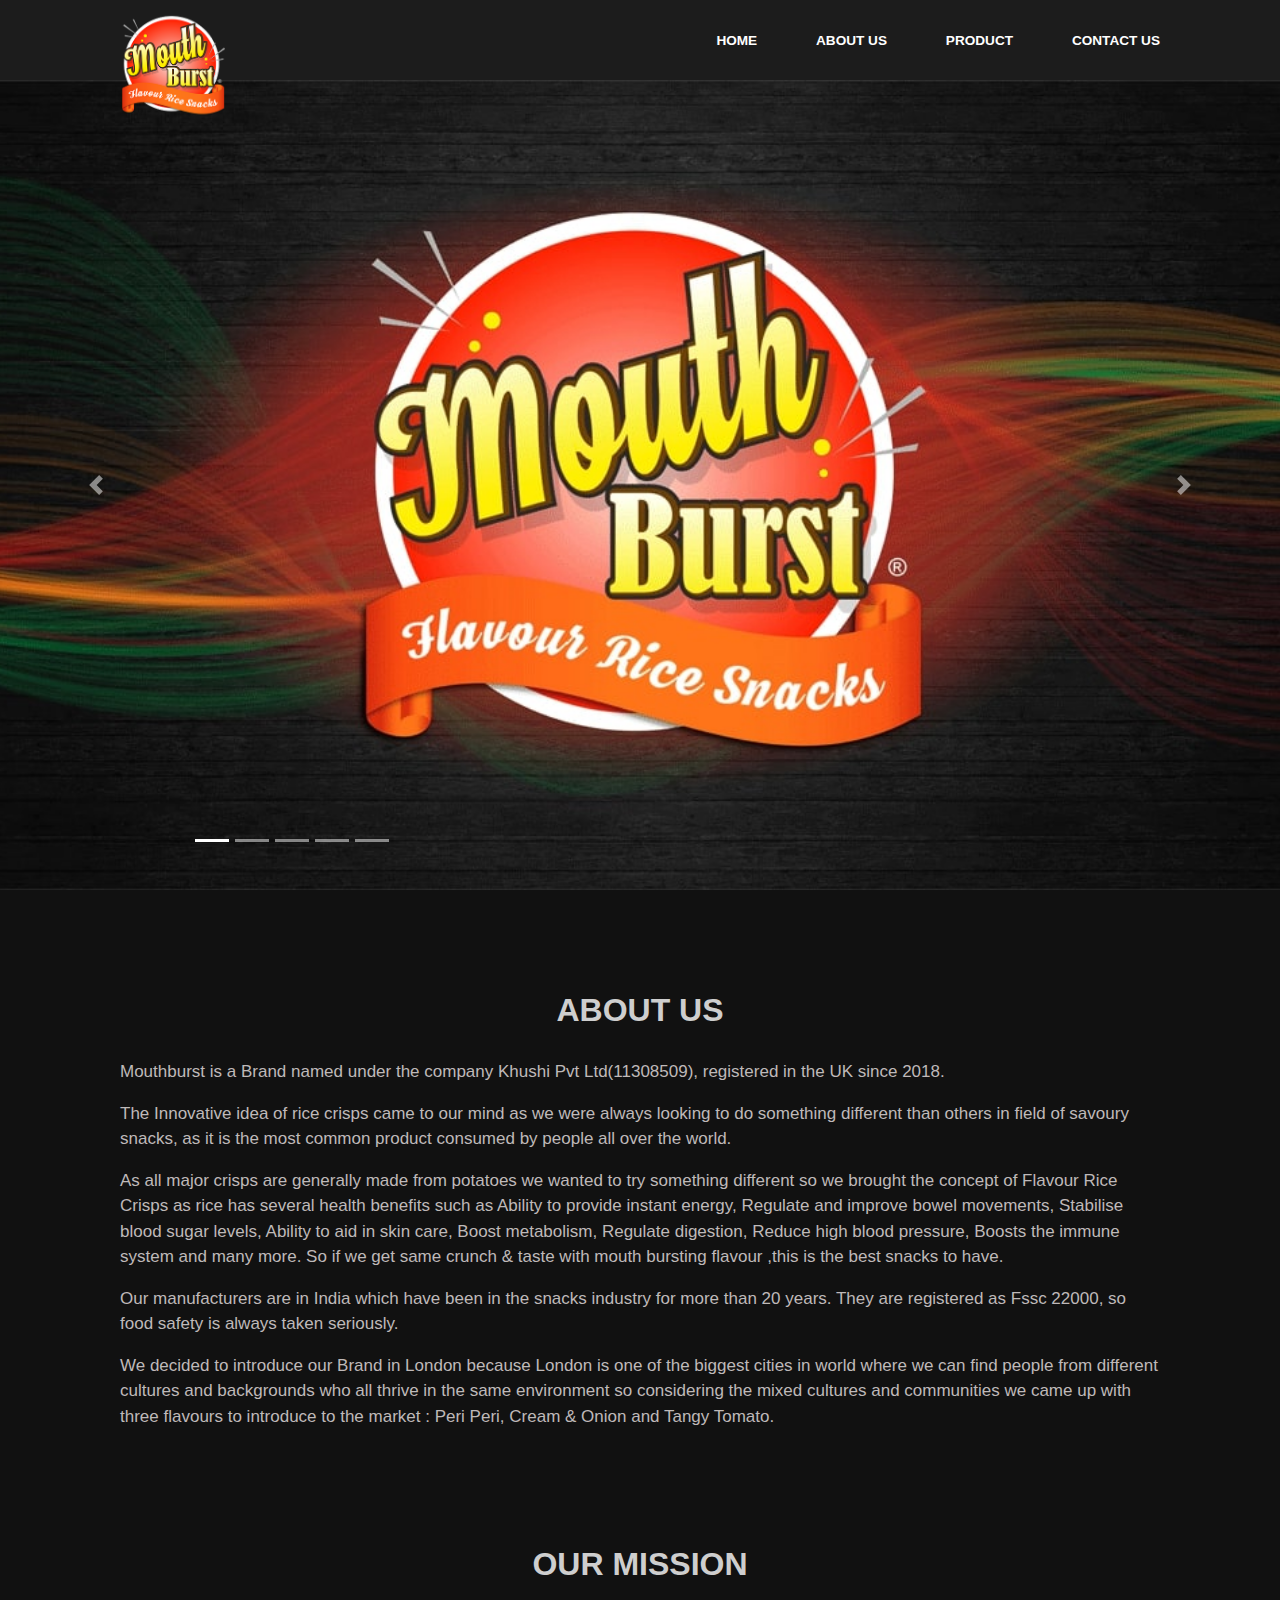
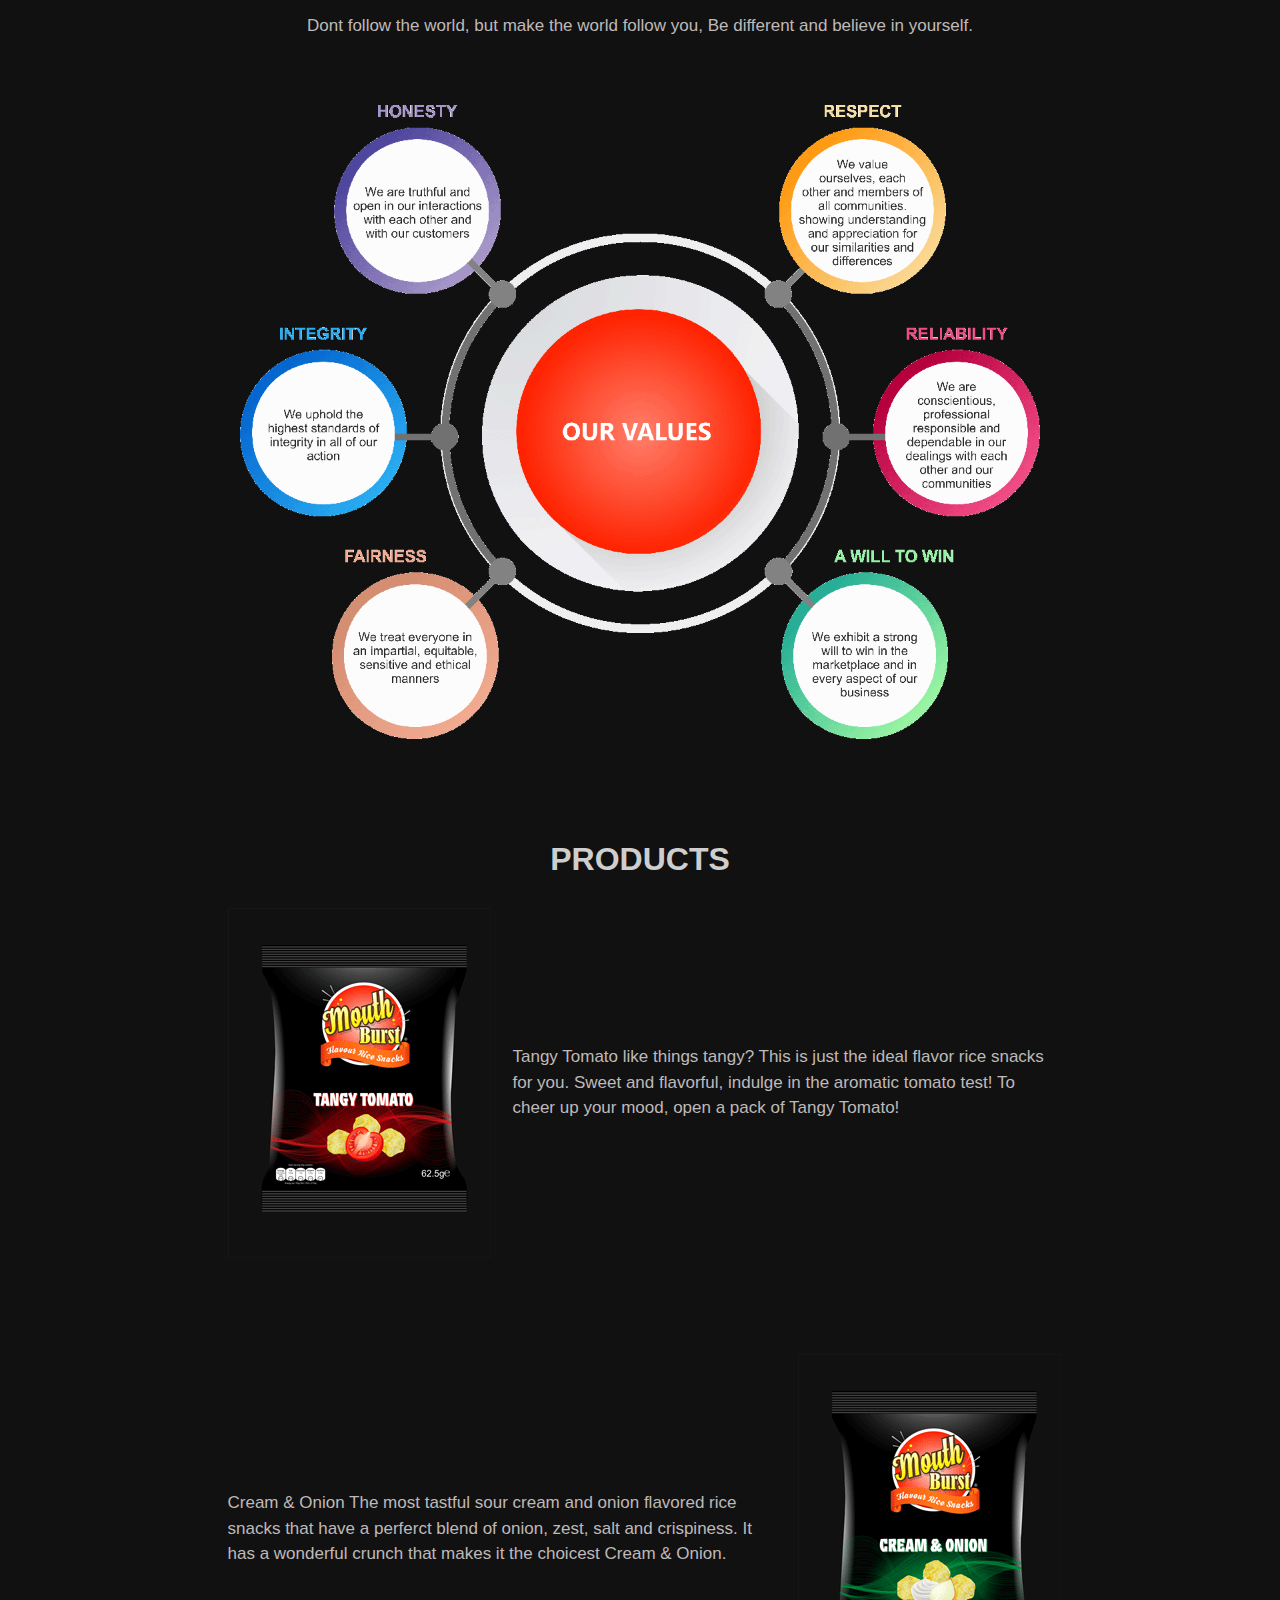
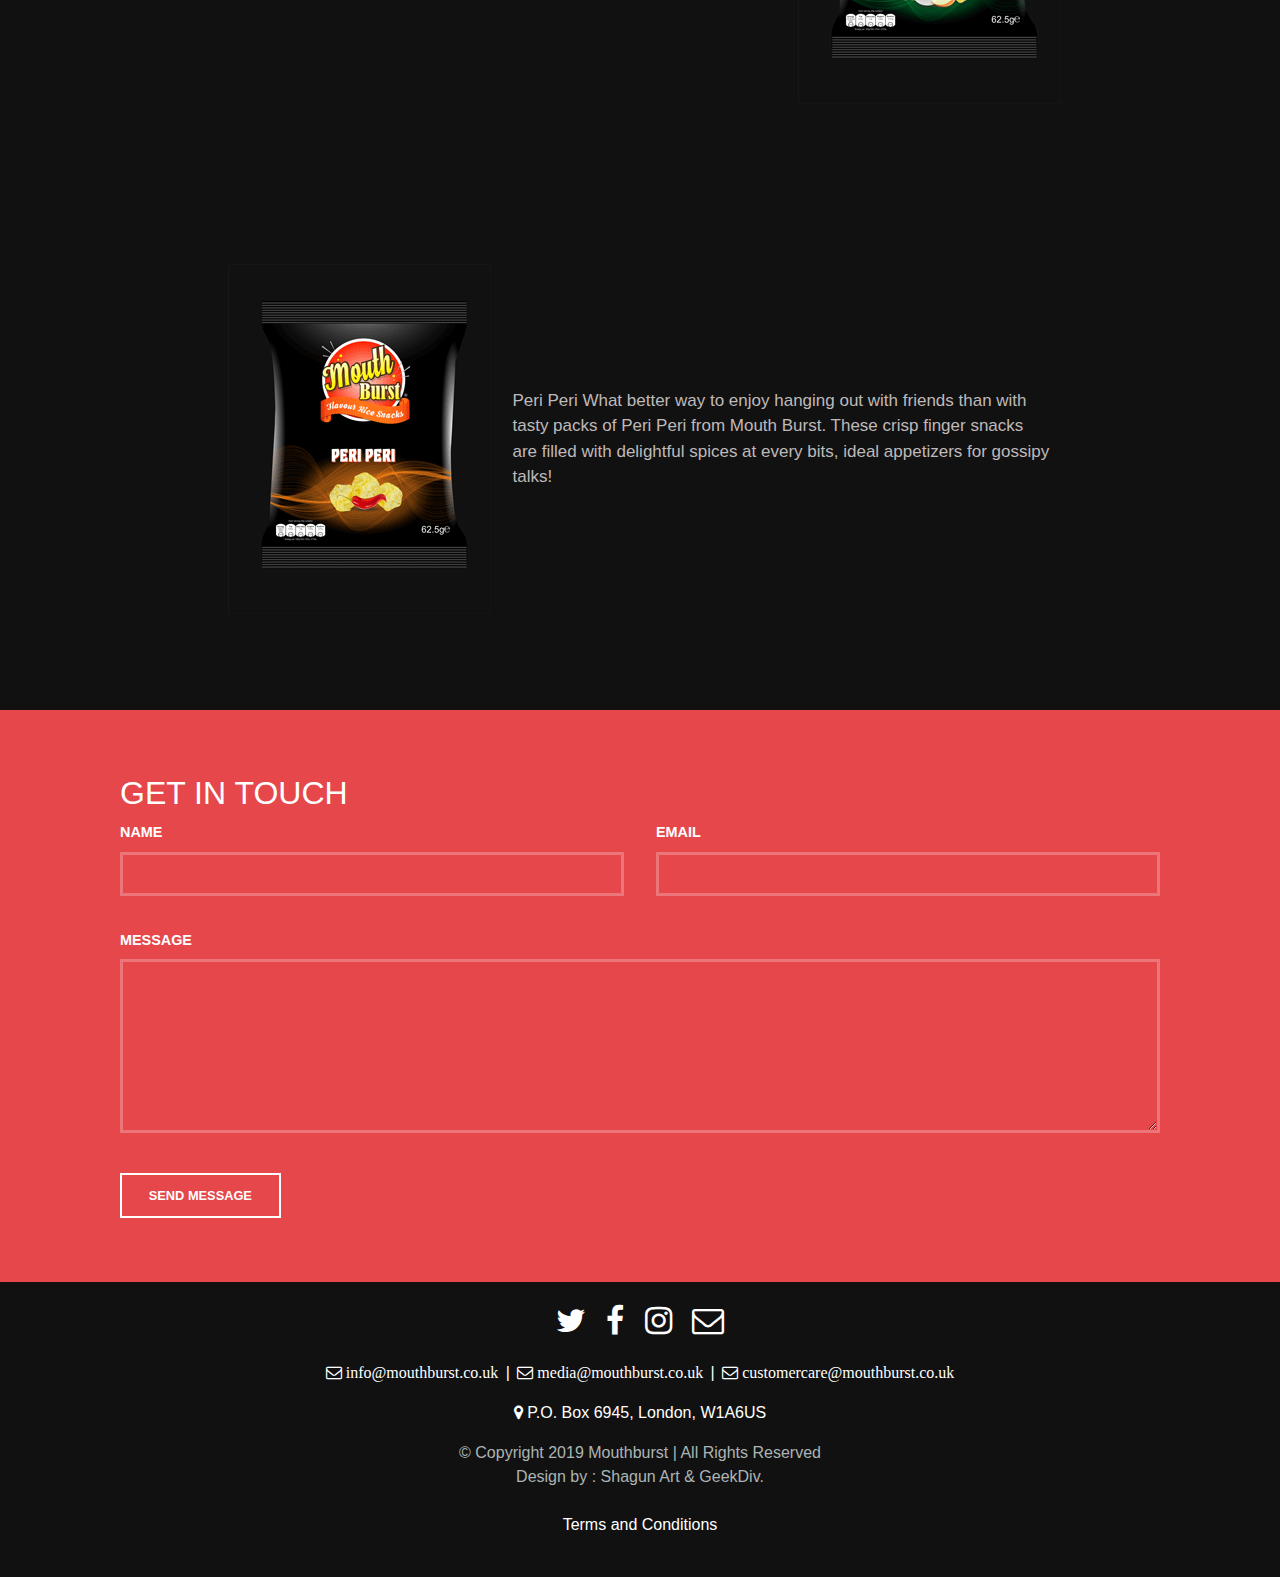
==== commit 3c66f101: "SEO stuff" ====
--- a/index.html
+++ b/index.html
@@ -12,6 +12,54 @@
 	<meta name="viewport" content="width=device-width, initial-scale=1, user-scalable=no" />
 	<link rel="stylesheet" href="assets/css/main.css" />
 	<link rel="stylesheet" href="https://stackpath.bootstrapcdn.com/bootstrap/4.3.1/css/bootstrap.min.css" />
+	<link rel="apple-touch-icon" sizes="57x57" href="images/favicon/apple-icon-57x57.png">
+	<link rel="apple-touch-icon" sizes="60x60" href="images/favicon/apple-icon-60x60.png">
+	<link rel="apple-touch-icon" sizes="72x72" href="images/favicon/apple-icon-72x72.png">
+	<link rel="apple-touch-icon" sizes="76x76" href="images/favicon/apple-icon-76x76.png">
+	<link rel="apple-touch-icon" sizes="114x114" href="images/favicon/apple-icon-114x114.png">
+	<link rel="apple-touch-icon" sizes="120x120" href="images/favicon/apple-icon-120x120.png">
+	<link rel="apple-touch-icon" sizes="144x144" href="images/favicon/apple-icon-144x144.png">
+	<link rel="apple-touch-icon" sizes="152x152" href="images/favicon/apple-icon-152x152.png">
+	<link rel="apple-touch-icon" sizes="180x180" href="images/favicon/apple-icon-180x180.png">
+	<link rel="icon" type="image/png" sizes="192x192" href="images/favicon/android-icon-192x192.png">
+	<link rel="icon" type="image/png" sizes="32x32" href="images/favicon/favicon-32x32.png">
+	<link rel="icon" type="image/png" sizes="96x96" href="images/favicon/favicon-96x96.png">
+	<link rel="icon" type="image/png" sizes="16x16" href="images/favicon/favicon-16x16.png">
+	<link rel="manifest" href="images/favicon/manifest.json">
+	<meta name="msapplication-TileColor" content="#ffffff">
+	<meta name="msapplication-TileImage" content="images/favicon/ms-icon-144x144.png">
+	<meta name="theme-color" content="#ffffff">
+	<meta name="Description"
+		content="Mouthburst is a Brand named under the company Khushi Pvt Ltd, registered in the UK since 2018. The Innovative idea of rice crisps came to our mind as we were always looking to do something different than others in the field of savoury snacks, as it is the most common product consumed by people all over the world.">
+	<meta name="Keywords" content="Mouthburst, Tangy Tomato,rice snacks,Peri Peri, Mouth Burst">
+	<meta name="robot" content="index,follow">
+	<meta name="language" content="Engilsh">
+	<meta name="revisit-after" content="1 days">
+	<script type="application/ld+json">
+		{
+			"@context": "http://schema.org",
+			"@type": "FoodEstablishment",
+			"name": "Mouthburst",
+			"address": {
+				"@type": "PostalAddress",
+				"streetAddress": "P.O. Box 6945",
+				"addressLocality": "London",
+				"addressRegion": "London",
+				"postalCode": "W1A6US"
+			},
+			"image": "http://mouthburst.co.uk/images/logo.png",
+			"email": "info@mouthburst.co.uk",
+			"url": "http://mouthburst.co.uk/",
+			"geo": {
+				"@type": "GeoCoordinates",
+				"latitude": "51.517266",
+				"longitude": "-0.139462"
+			},
+			"priceRange":"$"
+		
+		}
+		</script>
+
 
 </head>
 
@@ -311,7 +359,7 @@
 			<header>
 				<h2>Get in Touch</h2>
 			</header>
-			<form method="post" action="#">
+			<form method="post" action="https://formspree.io/info@mouthburst.co.uk">
 				<div class="field half first">
 					<label for="name">Name</label>
 					<input type="text" name="name" id="name" />
@@ -349,8 +397,8 @@
 		</div>
 
 		<p>
-			<a href="mailto:info@ mouthburst.co.uk" class="icon-color-white">
-				<i class="fa fa-envelope-o"> info@ mouthburst.co.uk</i>
+			<a href="mailto:info@mouthburst.co.uk" class="icon-color-white">
+				<i class="fa fa-envelope-o"> info@mouthburst.co.uk</i>
 			</a>
 			<span class="pad-top-bot">|</span>
 			<a href="mailto:media@mouthburst.co.uk" class="icon-color-white">
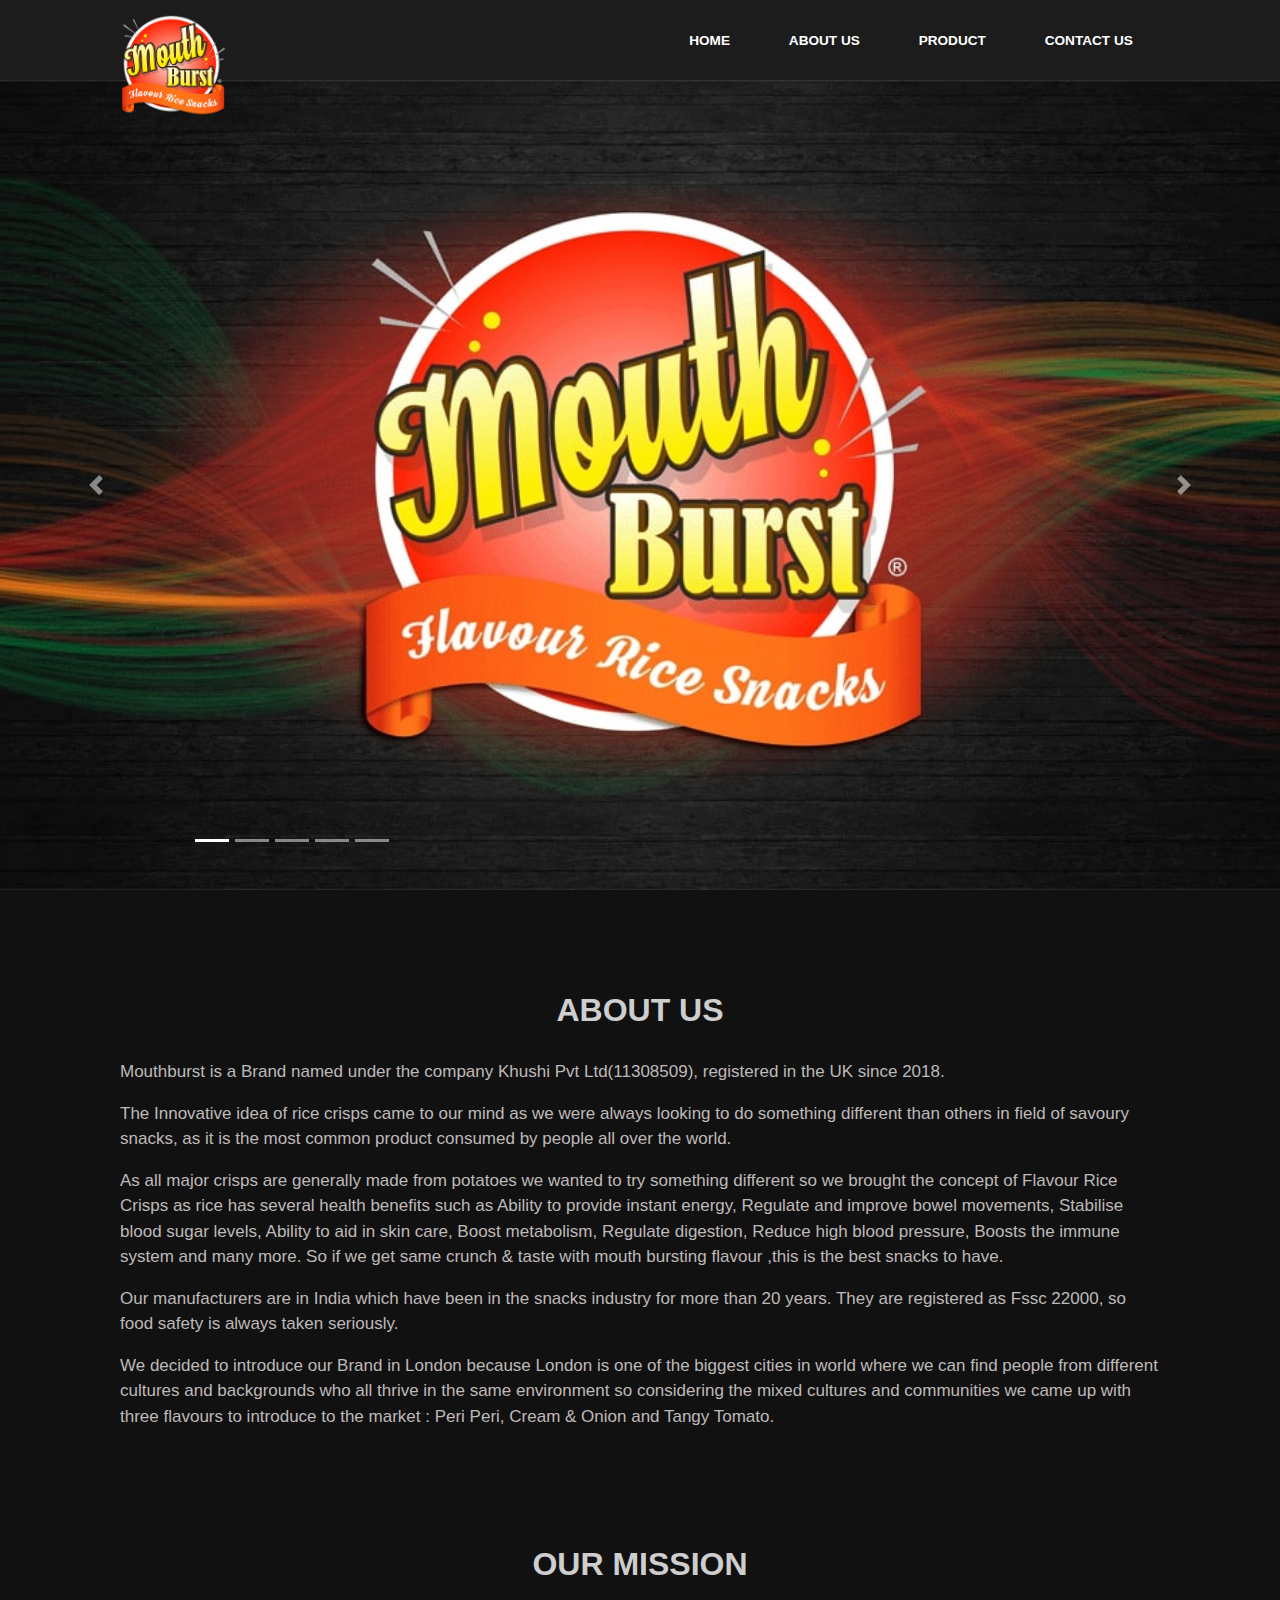
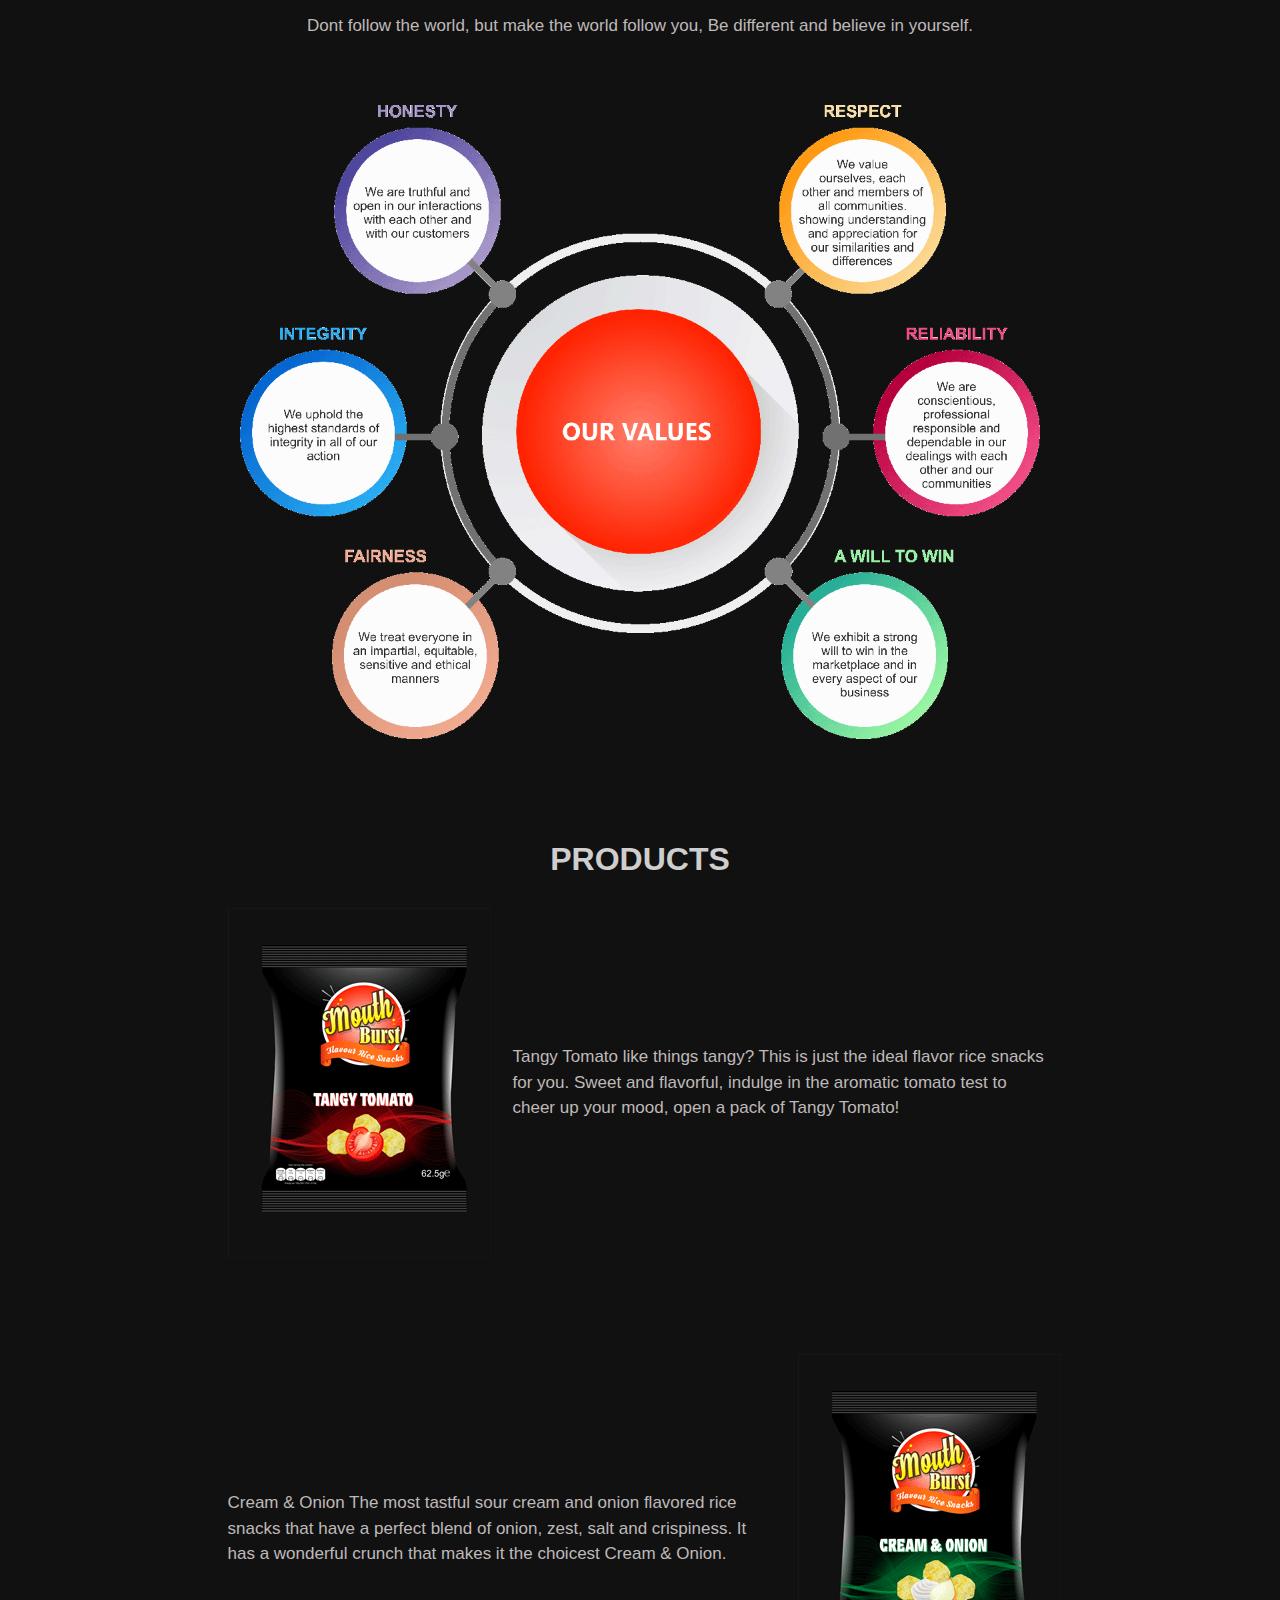
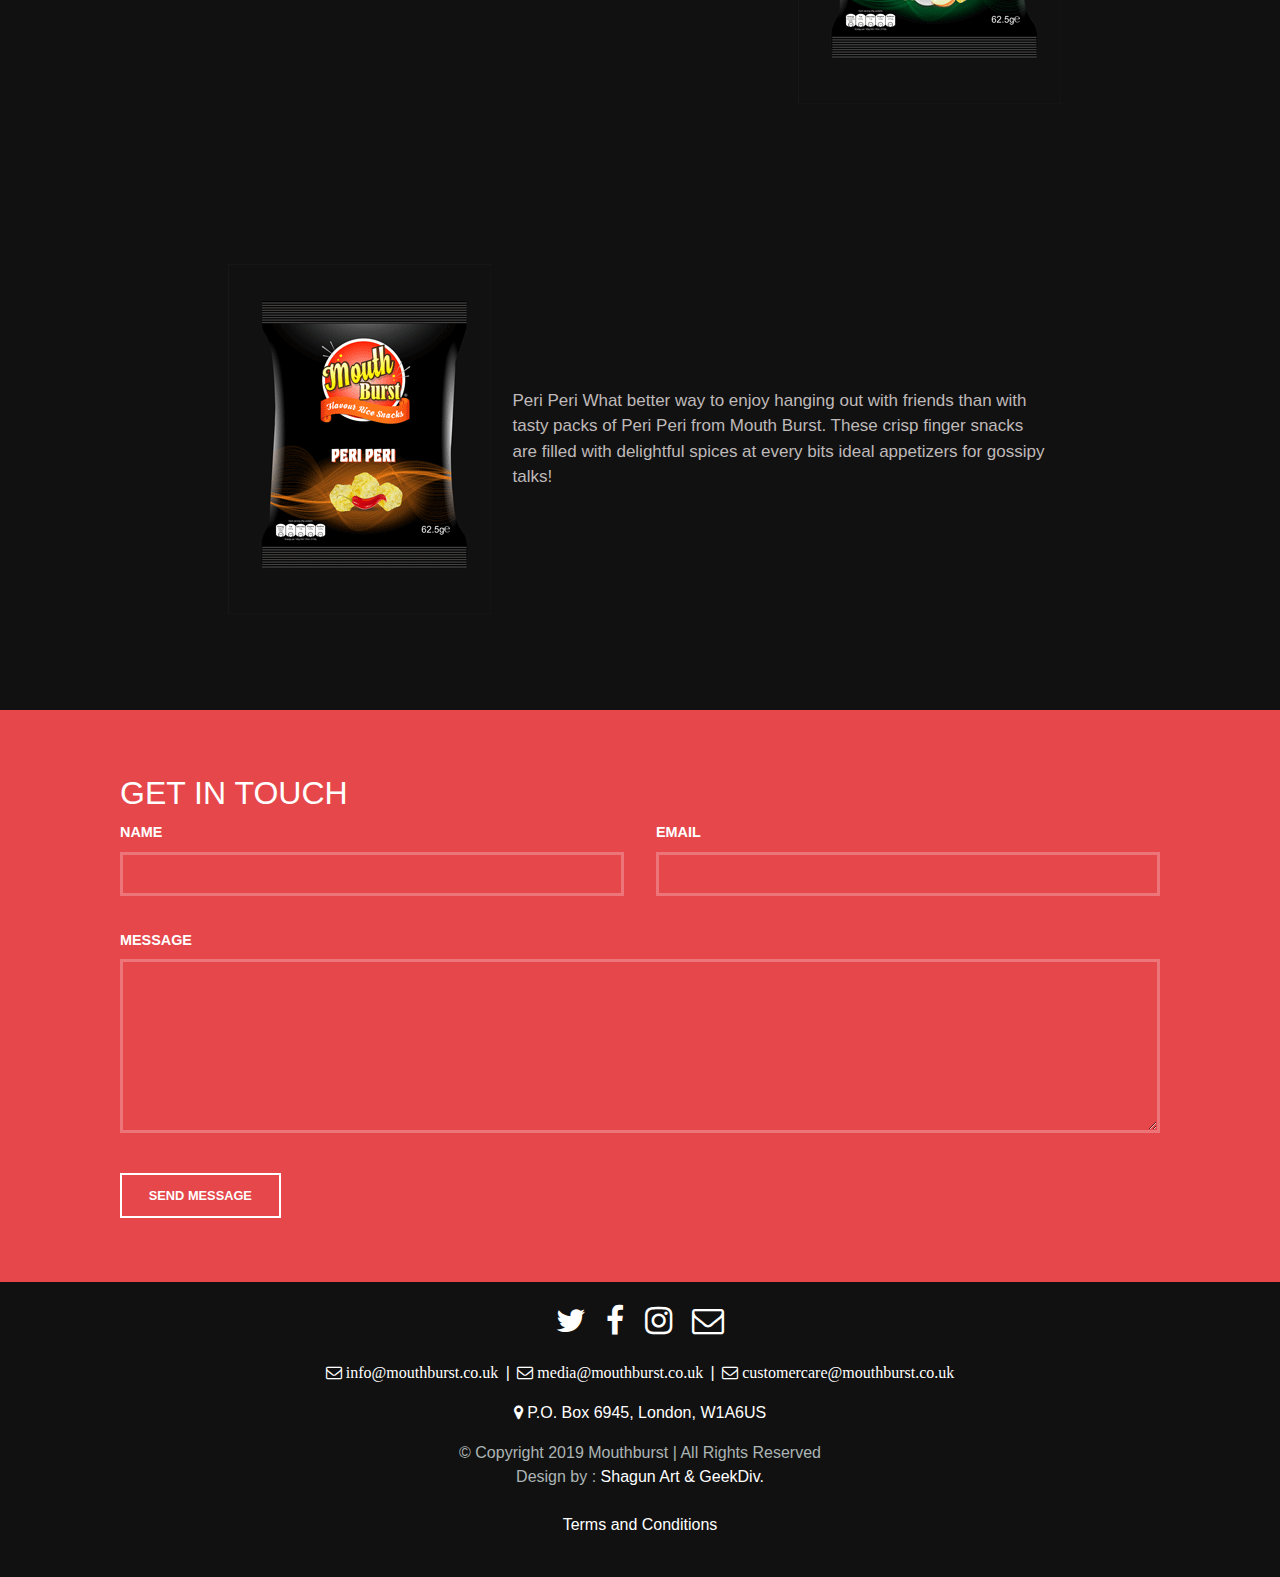
==== commit a2acacea: "new change" ====
--- a/index.html
+++ b/index.html
@@ -77,7 +77,8 @@
 				<a href="./">Home</a>
 				<a href="#aboutUs">About Us</a>
 				<a href="#product">Product</a>
-				<a href="#contactUs">Contact Us</a>
+				<a href="#contact-us" class="dasktop-menu">Contact Us</a>
+				<a href="#contactUs" class="mobile-menu">Contact Us</a>
 			</nav>
 		</div>
 	</header>
@@ -265,7 +266,7 @@
 					<div class="text-center co product-name">Cream & Onion</div>
 					<p class="pad15 text-center">
 						Cream & Onion The most tastful sour cream and onion flavored rice
-						snacks that have a perferct blend of onion, zest, salt and
+						snacks that have a perfect blend of onion, zest, salt and
 						crispiness. It has a wonderful crunch that makes it the choicest
 						Cream & Onion.
 					</p>
@@ -276,14 +277,18 @@
 					<div class="product-item text-center">
 						<img src="images/mb3.png" alt="" />
 					</div>
-					<div class="text-center co product-name">Prei Peri</div>
-				</div>
+					<div class="text-center co product-name">Peri Peri</div>
+				</div>
+
 				<p class="pad15 text-center">
+					<div id="contactUs"></div>
 					Peri Peri What better way to enjoy hanging out with friends than
 					with tasty packs of Peri Peri from Mouth Burst. These crisp finger
 					snacks are filled with delightful spices at every bits, ideal
 					appetizers for gossipy talks!
+
 				</p>
+
 			</article>
 		</div>
 
@@ -301,7 +306,7 @@
 						<div class="col-9 col-md-6 col-sm-6 align-self-center pd-text">
 							Tangy Tomato like things tangy? This is just the ideal flavor rice
 							snacks for you. Sweet and flavorful, indulge in the aromatic tomato
-							test! To cheer up your mood, open a pack of Tangy Tomato!
+							test to cheer up your mood, open a pack of Tangy Tomato!
 						</div>
 					</div>
 				</div>
@@ -312,7 +317,7 @@
 					<div class="row justify-content-md-center">
 						<div class="col-9 col-md-6 col-sm-6 align-self-center pd-text">
 							Cream & Onion The most tastful sour cream and onion flavored rice
-							snacks that have a perferct blend of onion, zest, salt and
+							snacks that have a perfect blend of onion, zest, salt and
 							crispiness. It has a wonderful crunch that makes it the choicest
 							Cream & Onion.
 						</div>
@@ -336,15 +341,14 @@
 						<div class="col-9 col-md-6 col-sm-6 align-self-center pd-text">
 							Peri Peri What better way to enjoy hanging out with friends than
 							with tasty packs of Peri Peri from Mouth Burst. These crisp finger
-							snacks are filled with delightful spices at every bits, ideal
+							snacks are filled with delightful spices at every bits ideal
 							appetizers for gossipy talks!
 						</div>
 					</div>
 				</div>
-				<div id="contactUs"></div>
+				<div id="contact-us"></div>
+
 			</section>
-
-
 		</div>
 
 
@@ -422,7 +426,10 @@
 			<span class="copyright">
 				&copy; Copyright 2019 Mouthburst | All Rights Reserved
 				<span class=" d-none d-md-block d-lg-block">
-					Design by : Shagun Art & GeekDiv.
+					Design by :
+					<a href="mailto:nakum.4m@gmail.com" class="icon-color-white">
+						Shagun Art & GeekDiv.
+					</a>
 				</span>
 				<br />
 				<a class="icon-color-white" href="./term-and-condition">
--- a/assets/css/main.css
+++ b/assets/css/main.css
@@ -2238,8 +2238,8 @@
 }
 @media screen and (max-width: 480px) {
 	section .inner {
-		max-width: 90%;
-		width: 90%;
+		max-width: 90% !important;
+		width: 90% !important;
 	}
 }
 header p {
@@ -3789,4 +3789,24 @@
 .inner.about.pad50 > h4 {
     color: #cecece;
     font-size: 18px;
-}+}
+
+@media only screen and (max-width: 980px) {
+	.mobile-menu {
+		display: inline-block !important;
+	}
+	.dasktop-menu {
+		display: none !important;
+	}
+  }
+
+@media only screen and (min-width: 980px) {
+	
+	.mobile-menu {
+		display: none !important;
+	}
+	
+	.dasktop-menu {
+		display: inline-block !important;
+	}
+  }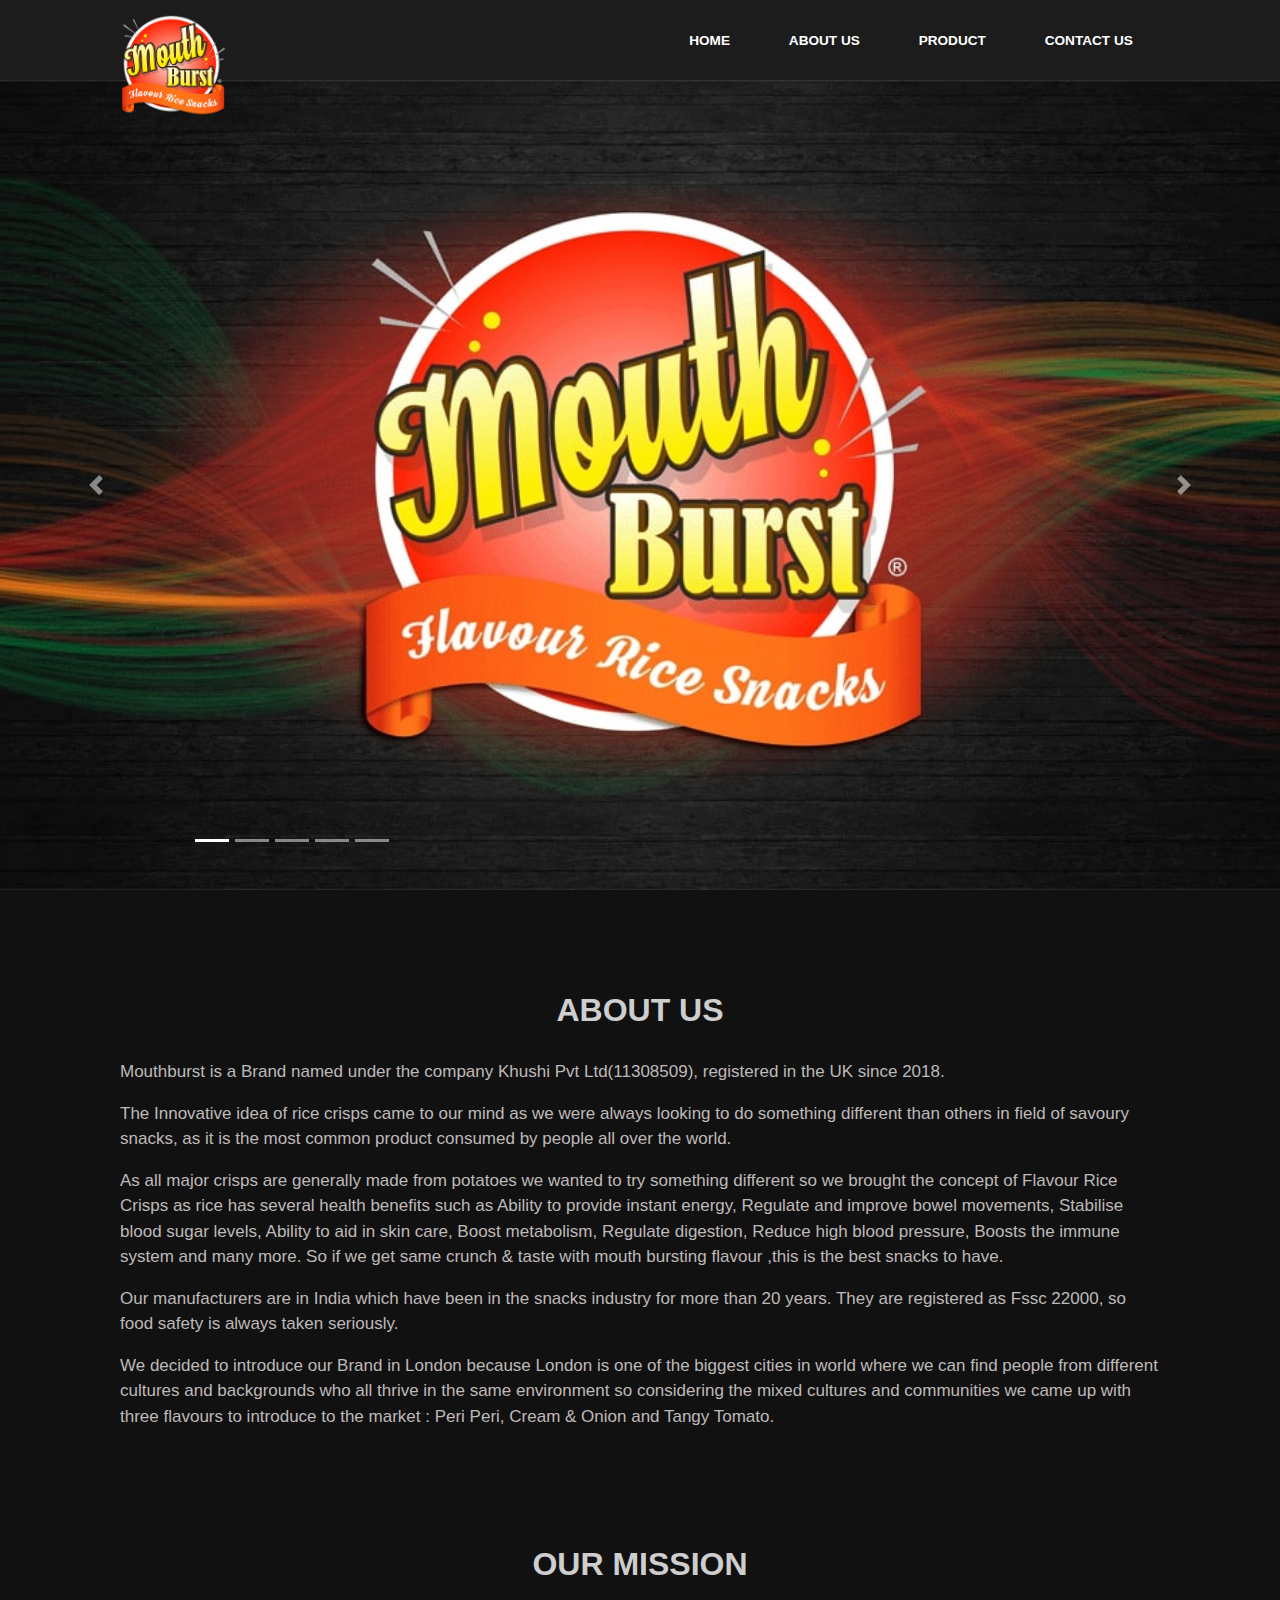
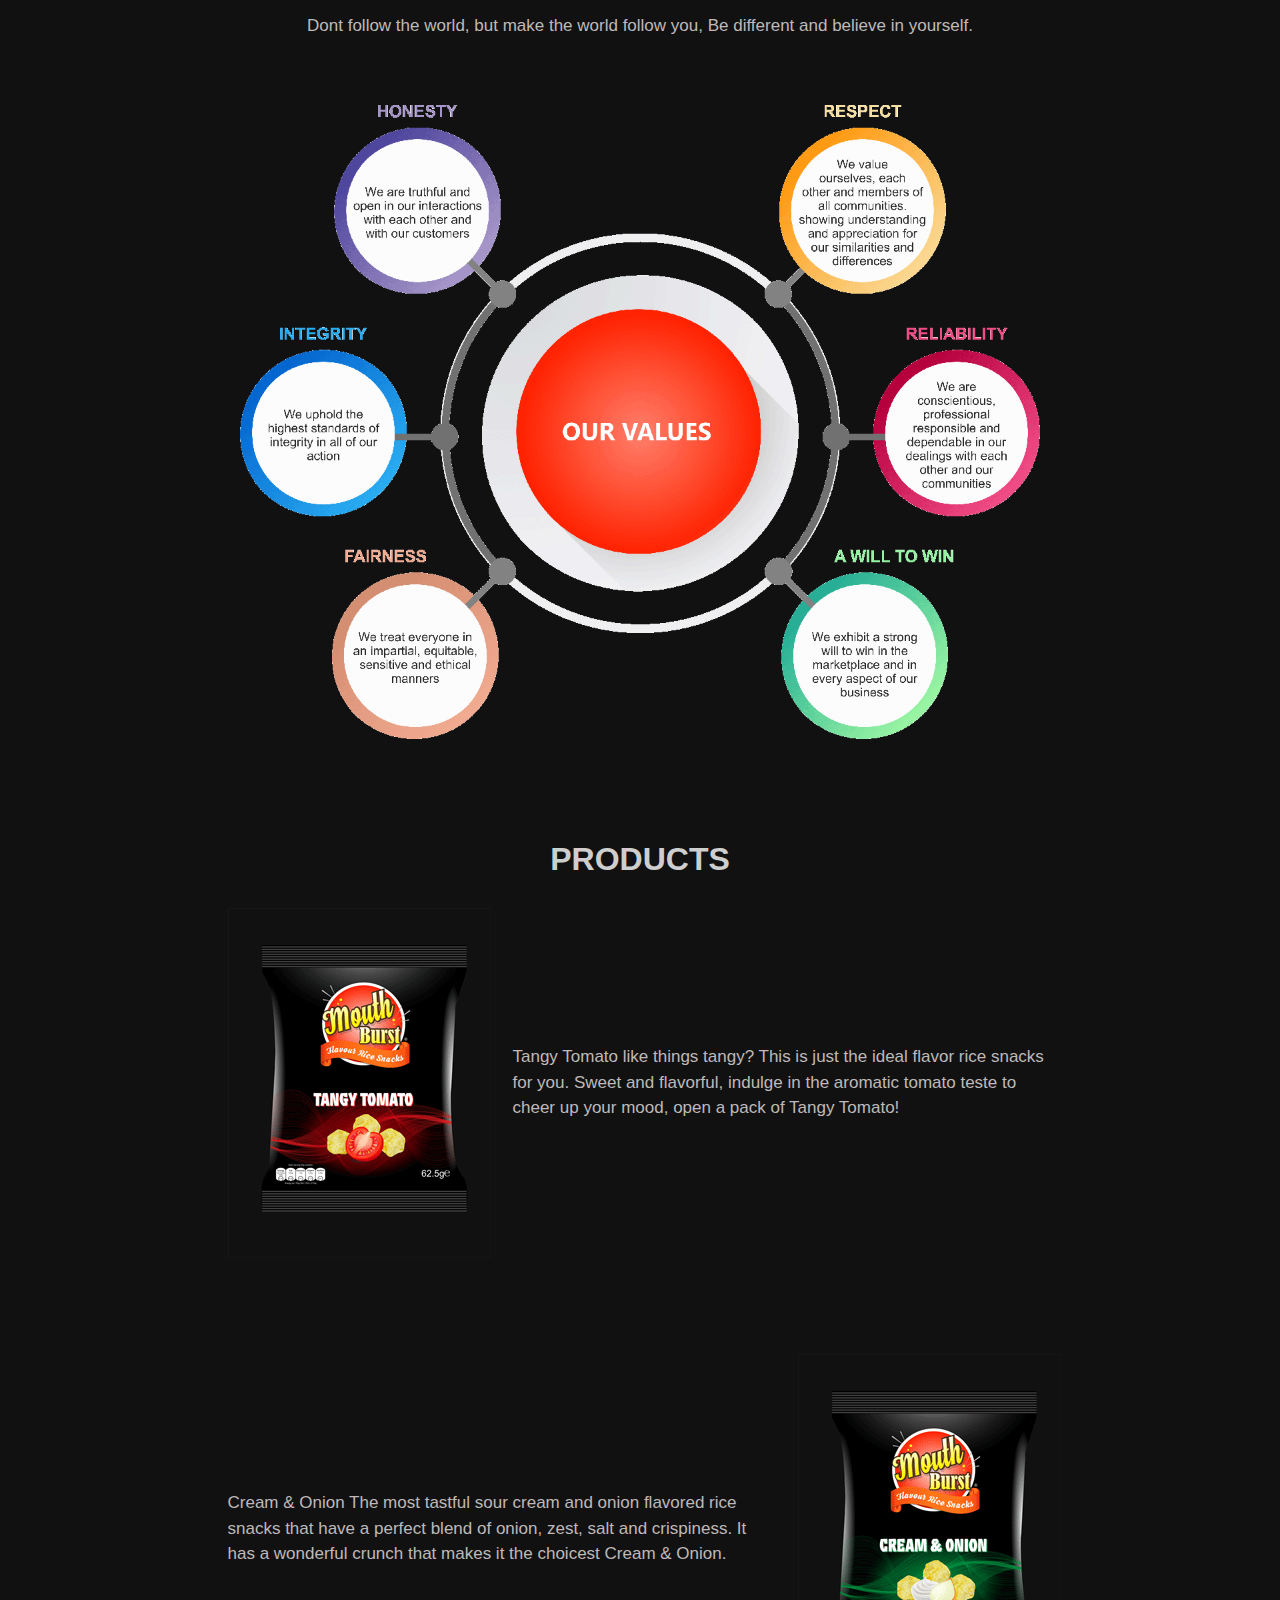
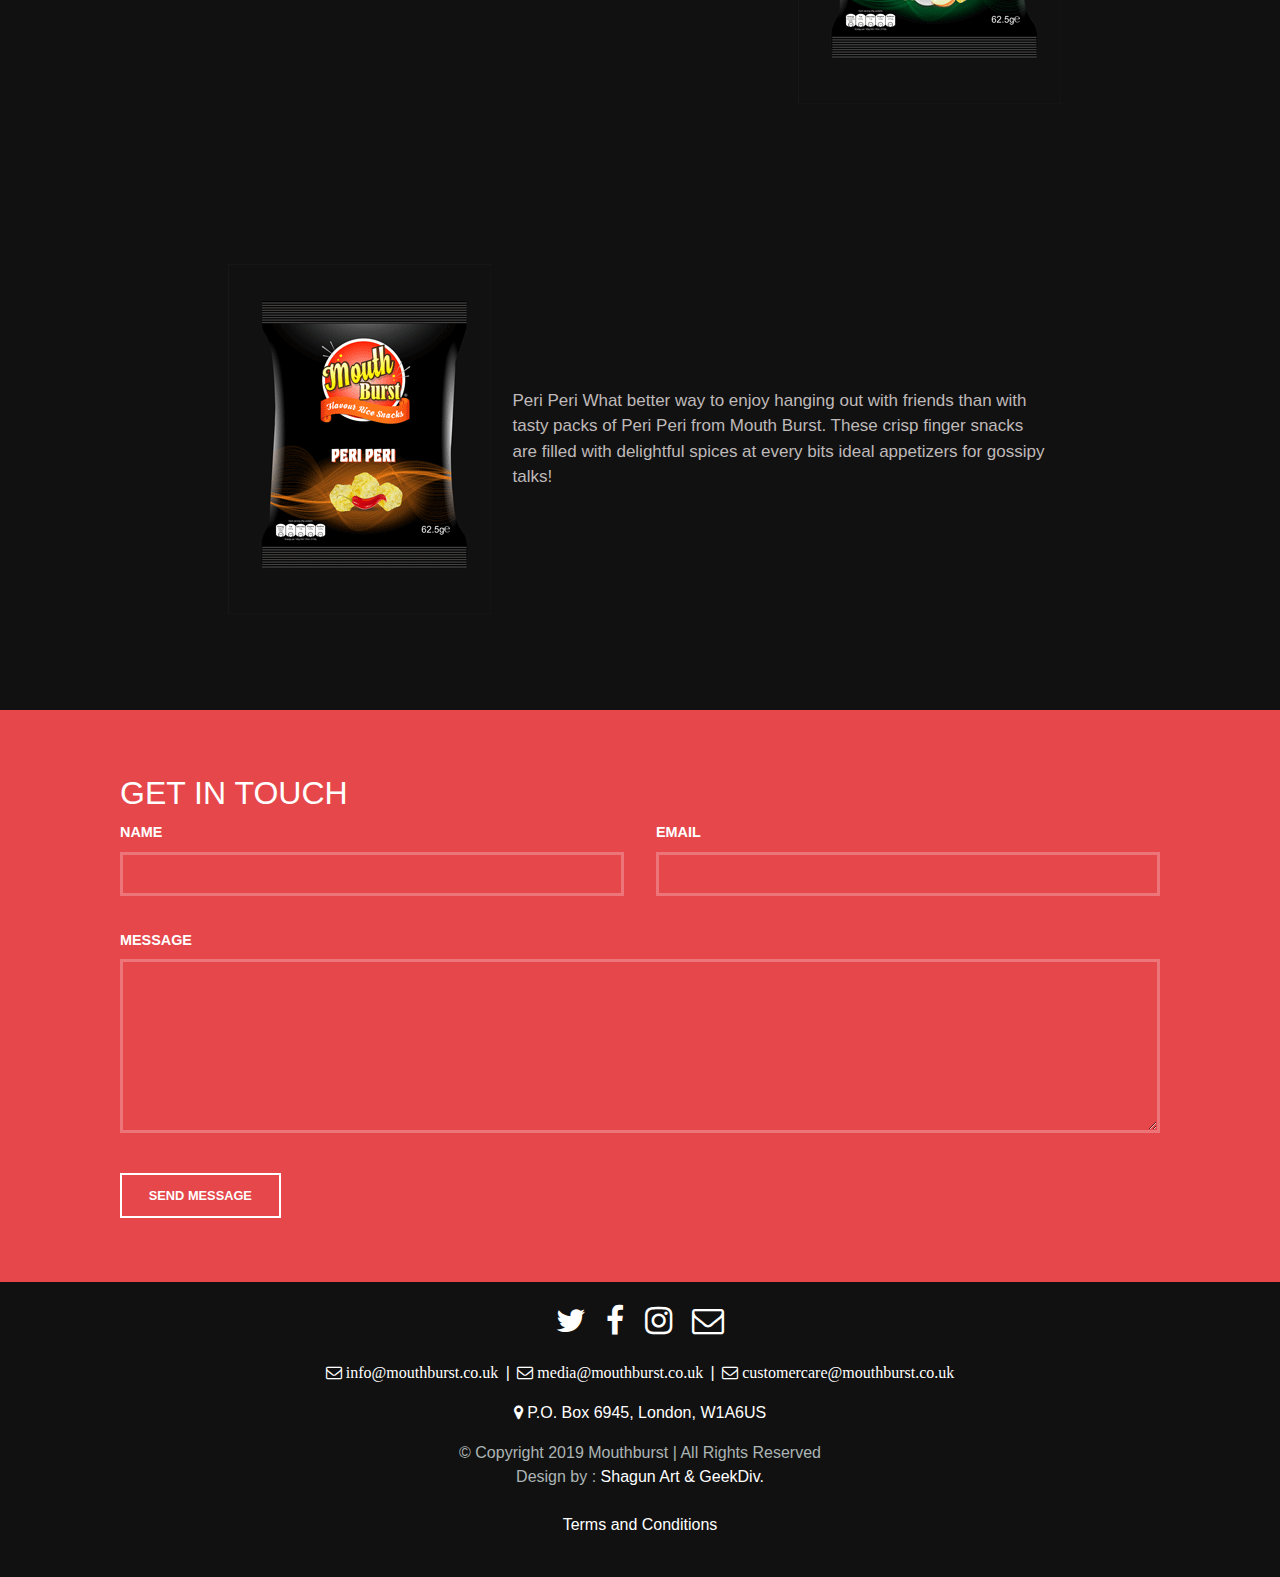
==== commit d44b17f8: "fix spelling mistakes" ====
--- a/index.html
+++ b/index.html
@@ -254,7 +254,7 @@
 					<p class="pad15 text-center">
 						Tangy Tomato like things tangy? This is just the ideal flavor
 						rice snacks for you. Sweet and flavorful, indulge in the aromatic
-						tomato test! To cheer up your mood, open a pack of Tangy Tomato!
+						tomato teste! To cheer up your mood, open a pack of Tangy Tomato!
 					</p>
 				</div>
 			</article>
@@ -281,12 +281,12 @@
 				</div>
 
 				<p class="pad15 text-center">
-					<div id="contactUs"></div>
-					Peri Peri What better way to enjoy hanging out with friends than
-					with tasty packs of Peri Peri from Mouth Burst. These crisp finger
-					snacks are filled with delightful spices at every bits, ideal
-					appetizers for gossipy talks!
-
+					<div id="contactUs">
+						Peri Peri What better way to enjoy hanging out with friends than
+						with tasty packs of Peri Peri from Mouth Burst. These crisp finger
+						snacks are filled with delightful spices at every bits, ideal
+						appetizers for gossipy talks!
+					</div>
 				</p>
 
 			</article>
@@ -306,7 +306,7 @@
 						<div class="col-9 col-md-6 col-sm-6 align-self-center pd-text">
 							Tangy Tomato like things tangy? This is just the ideal flavor rice
 							snacks for you. Sweet and flavorful, indulge in the aromatic tomato
-							test to cheer up your mood, open a pack of Tangy Tomato!
+							teste to cheer up your mood, open a pack of Tangy Tomato!
 						</div>
 					</div>
 				</div>
--- a/assets/css/main.css
+++ b/assets/css/main.css
@@ -3809,4 +3809,9 @@
 	.dasktop-menu {
 		display: inline-block !important;
 	}
-  }+  }
+
+div#contactUs {
+	color: #717171;
+	text-align: center;  
+}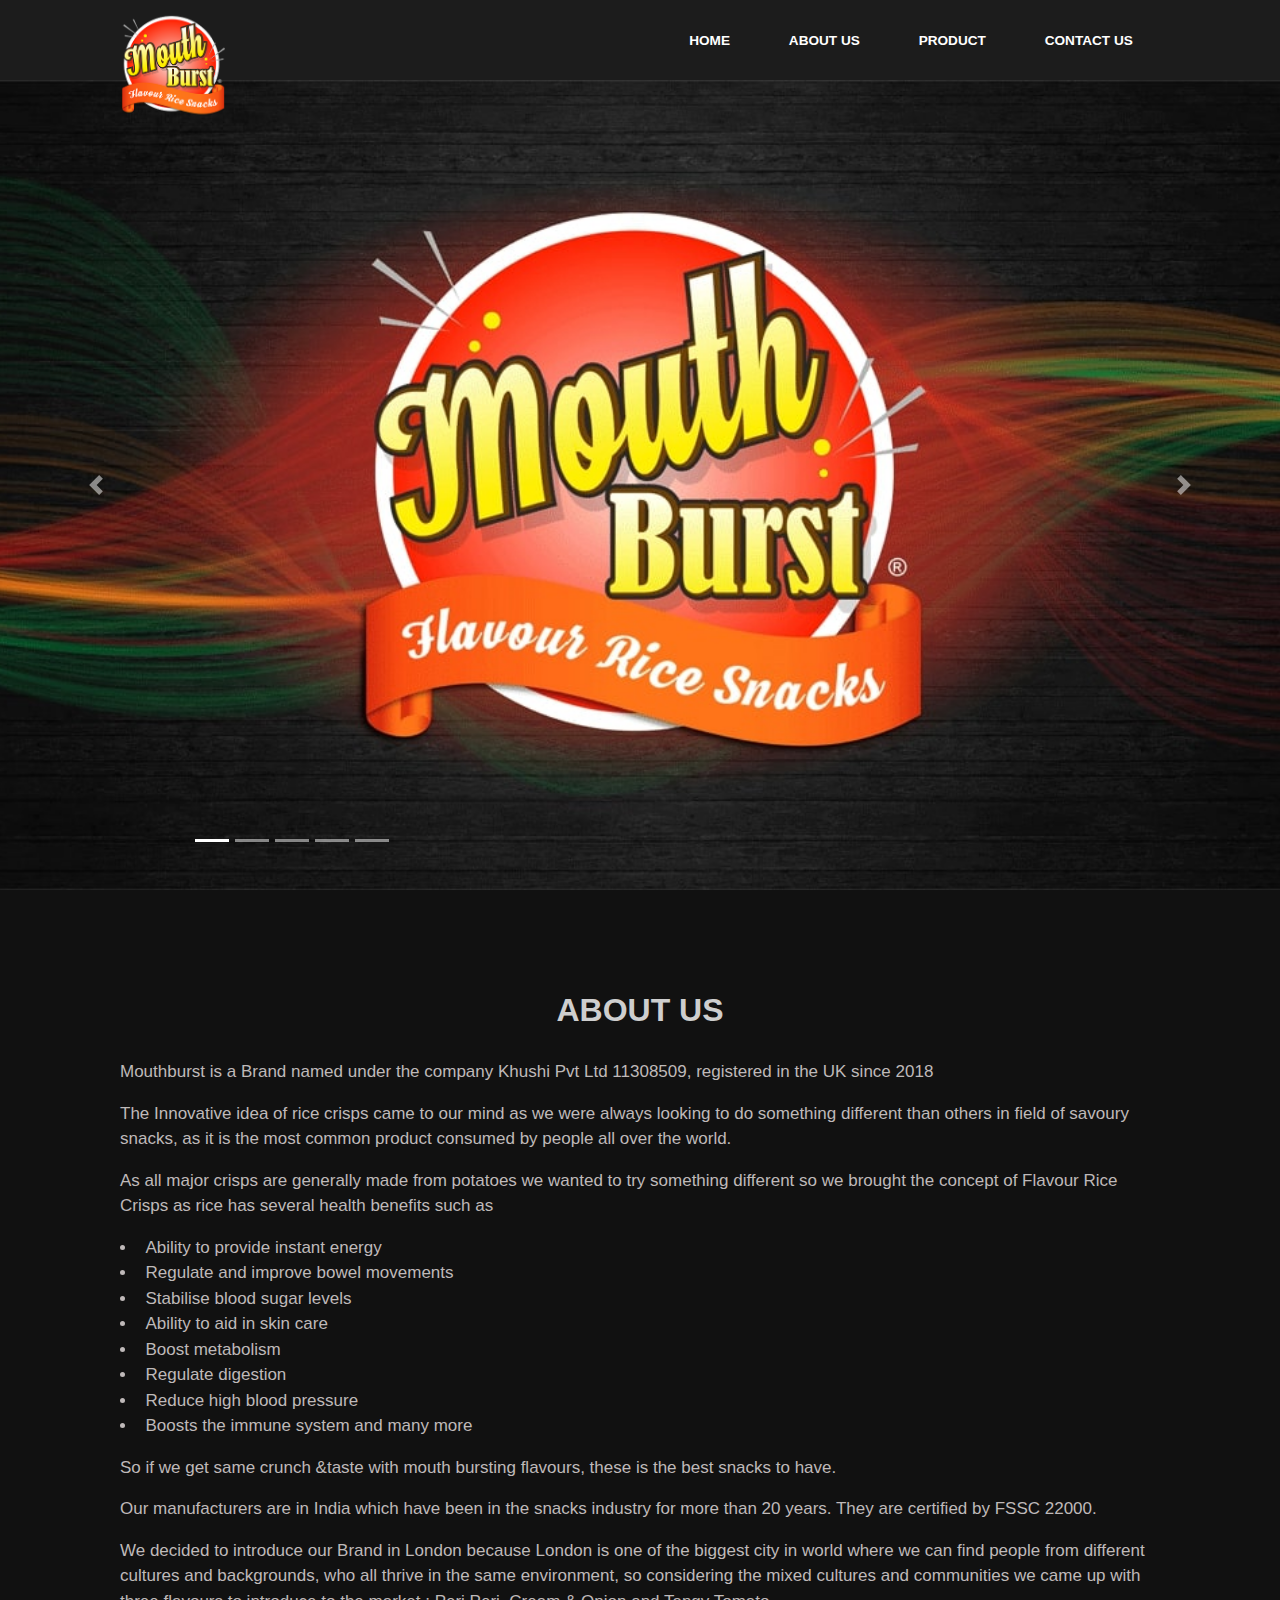
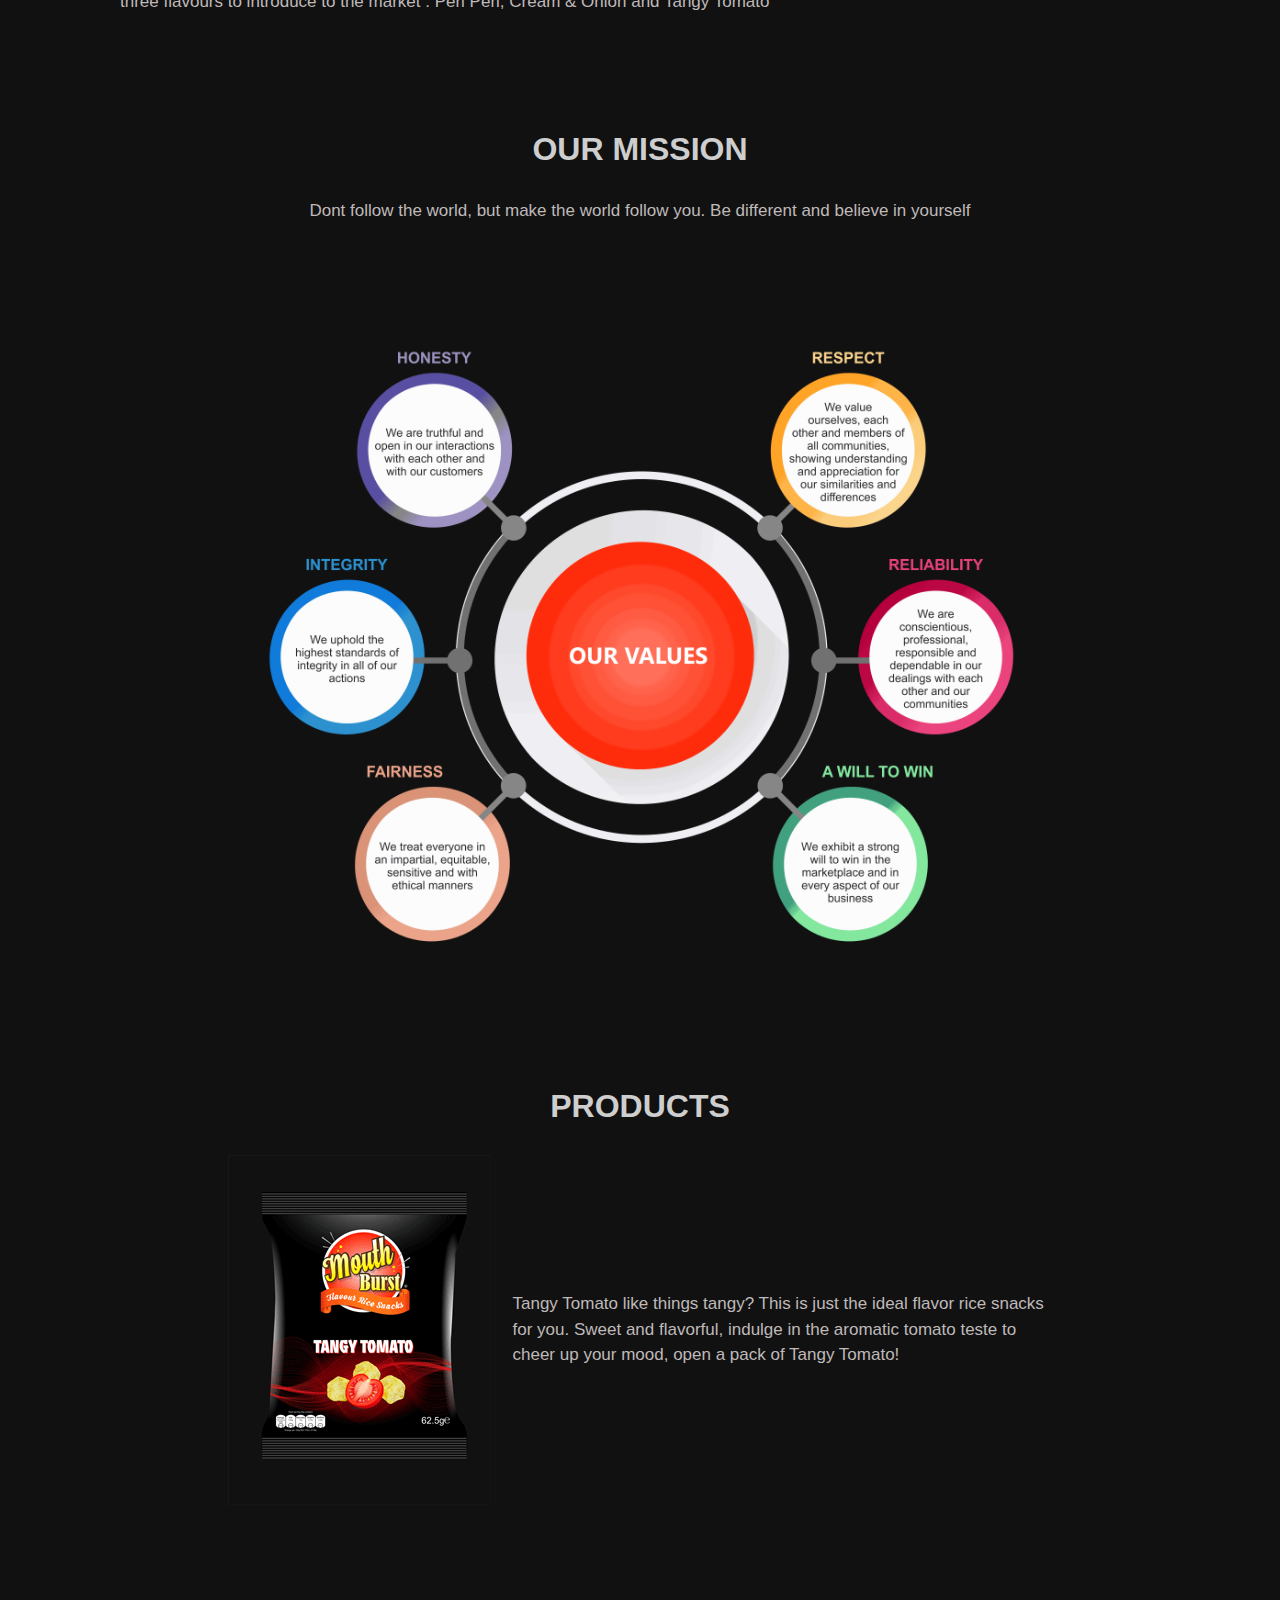
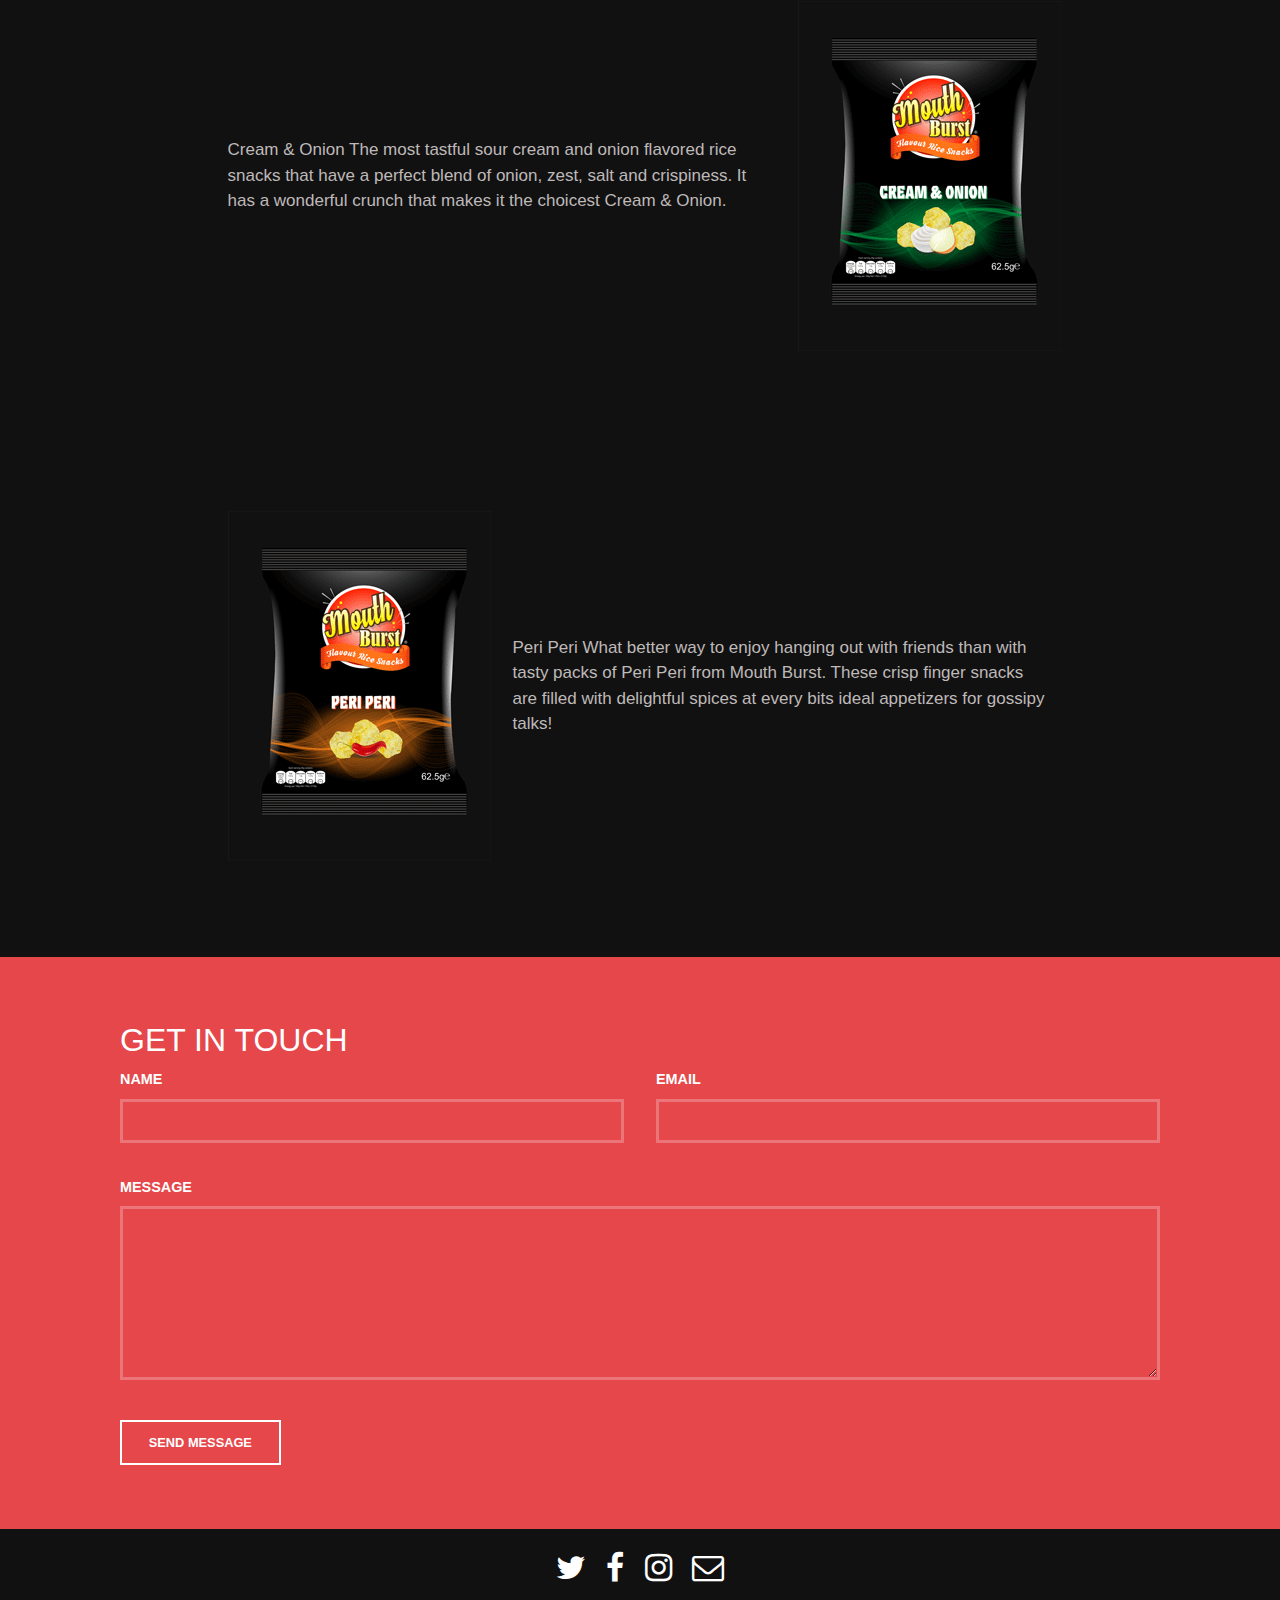
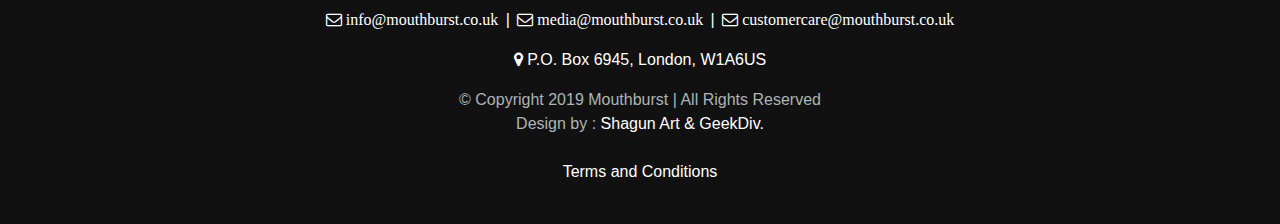
==== commit 8ca79aa4: "suggested change" ====
--- a/index.html
+++ b/index.html
@@ -187,7 +187,7 @@
 			<header>
 				<div class="text-center product-lbl bot-pad">ABOUT US</div>
 			</header>
-			<p>Mouthburst is a Brand named under the company Khushi Pvt Ltd(11308509), registered in the UK since 2018.
+			<p>Mouthburst is a Brand named under the company Khushi Pvt Ltd 11308509, registered in the UK since 2018
 			</p>
 
 			<p>The Innovative idea of rice crisps came to our mind as we were always looking to do something different
@@ -195,27 +195,36 @@
 				world.</p>
 
 			<p>As all major crisps are generally made from potatoes we wanted to try something different so we brought
-				the concept of Flavour Rice Crisps as rice has several health benefits such as
-				Ability to provide instant energy, Regulate and improve bowel movements, Stabilise blood sugar levels,
-				Ability to aid in skin care, Boost metabolism, Regulate digestion, Reduce high blood pressure, Boosts
-				the immune system and many more. So if we get same crunch & taste with mouth bursting flavour ,this is
-				the best snacks to have.</p>
-
+				the concept of Flavour Rice Crisps as rice has several health benefits such as </p>
+
+			<ul class="aboutus">
+				<li>Ability to provide instant energy</li>
+				<li>Regulate and improve bowel movements</li>
+				<li>Stabilise blood sugar levels</li>
+				<li>Ability to aid in skin care</li>
+				<li>Boost metabolism </li>
+				<li>Regulate digestion </li>
+				<li>Reduce high blood pressure</li>
+				<li>Boosts the immune system and many more</li>
+			</ul>
+
+			<p>So if we get same crunch &taste with mouth bursting flavours, these is the best snacks to have.</p>
 			<p>Our manufacturers are in India which have been in the snacks industry for more than 20 years. They are
-				registered as Fssc 22000, so food safety is always taken seriously. </p>
-
-			<p>We decided to introduce our Brand in London because London is one of the biggest cities in world where we
-				can find people from different cultures and backgrounds who all thrive in the same environment so
+				certified by FSSC 22000.</p>
+			<p>We decided to introduce our Brand in London because London is one of the biggest city in world where we
+				can find people from different cultures and backgrounds, who all thrive in the same environment, so
 				considering the mixed cultures and communities we came up with three flavours to introduce to the market
-				: Peri Peri, Cream & Onion and Tangy Tomato.</p>
+				: Peri Peri, Cream & Onion and Tangy Tomato</p>
+
+
 		</div>
 
 		<div class="inner about pad50 pad-top20">
 			<header>
 				<div class="text-center product-lbl bot-pad top-pad">OUR MISSION</div>
 			</header>
-			<p class="text-center">Dont follow the world, but make the world follow you, Be different and believe in
-				yourself.</p>
+			<p class="text-center">Dont follow the world, but make the world follow you. Be different and believe in
+				yourself </p>
 		</div>
 
 		<div class="inner about img-width-50">
--- a/assets/css/main.css
+++ b/assets/css/main.css
@@ -3814,4 +3814,9 @@
 div#contactUs {
 	color: #717171;
 	text-align: center;  
+}
+
+ul.aboutus {
+	color: #bfb9b9;
+	font-size: 17px;
 }